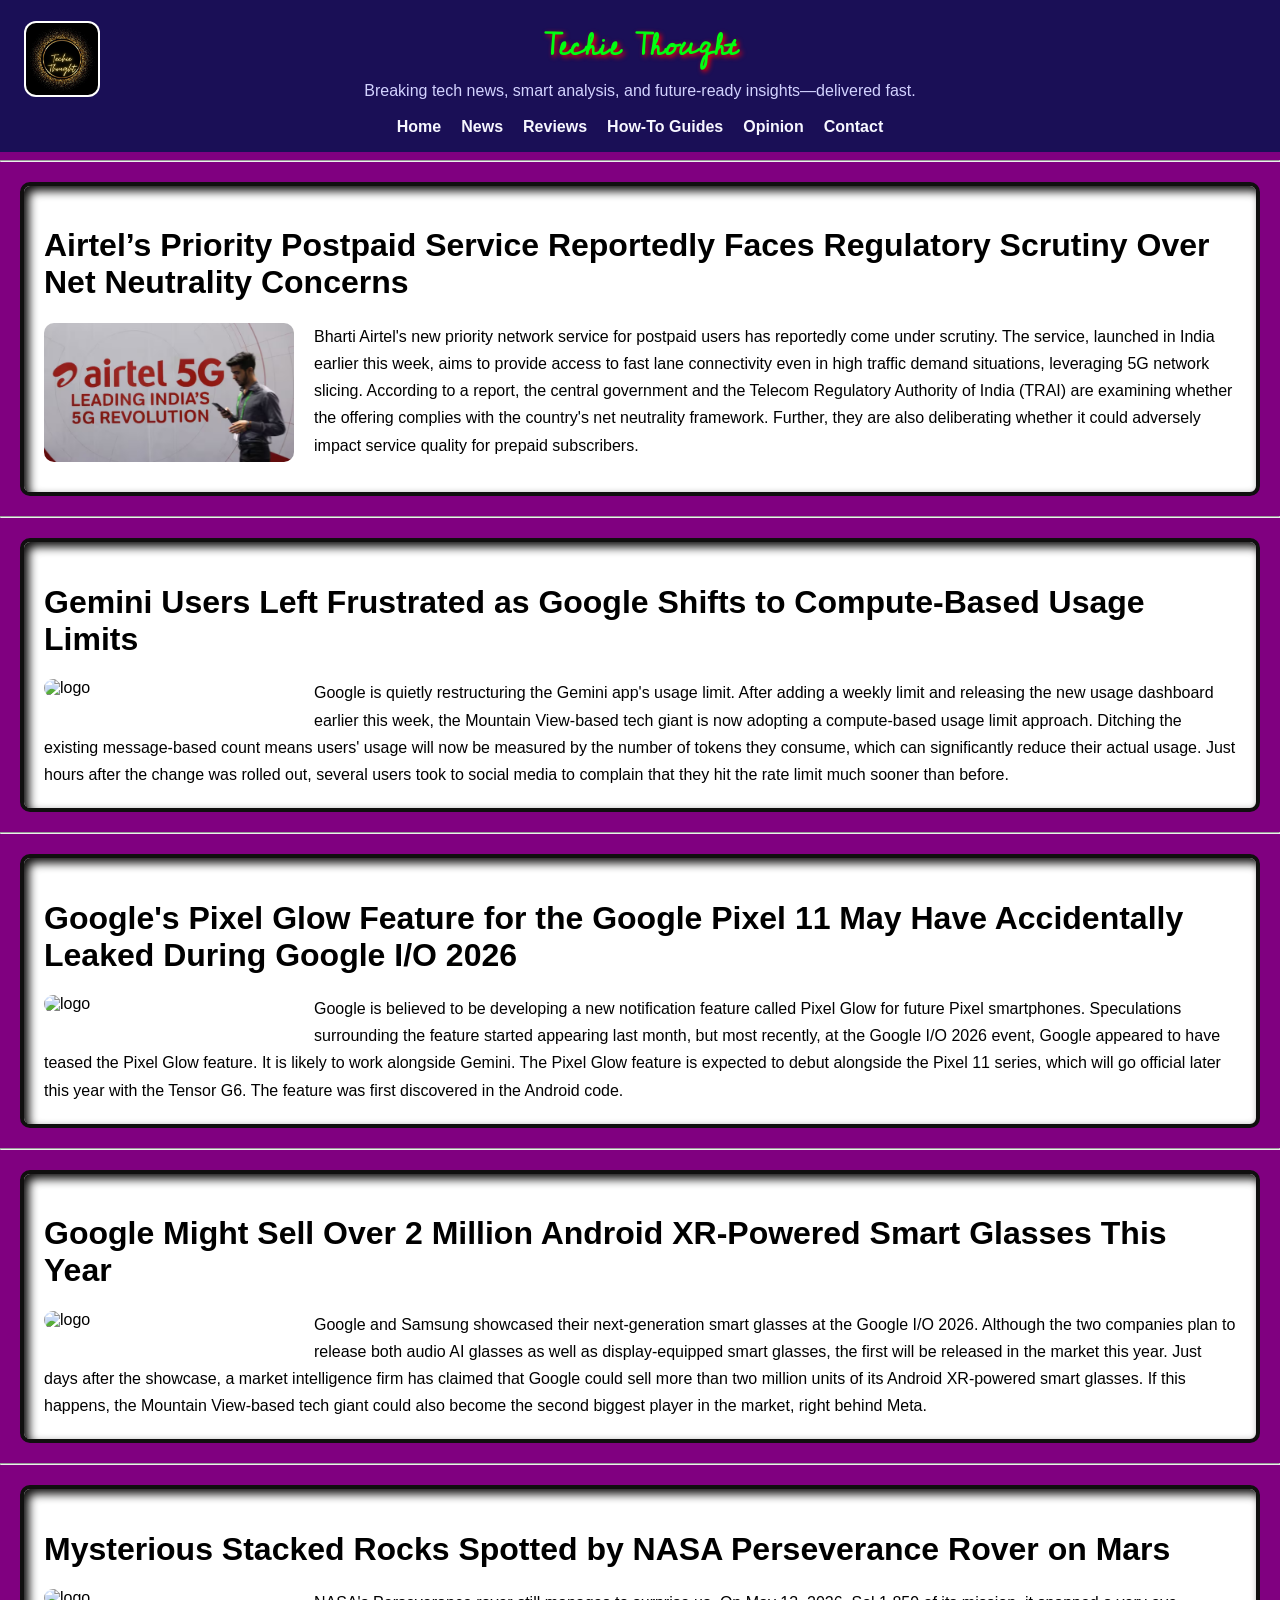
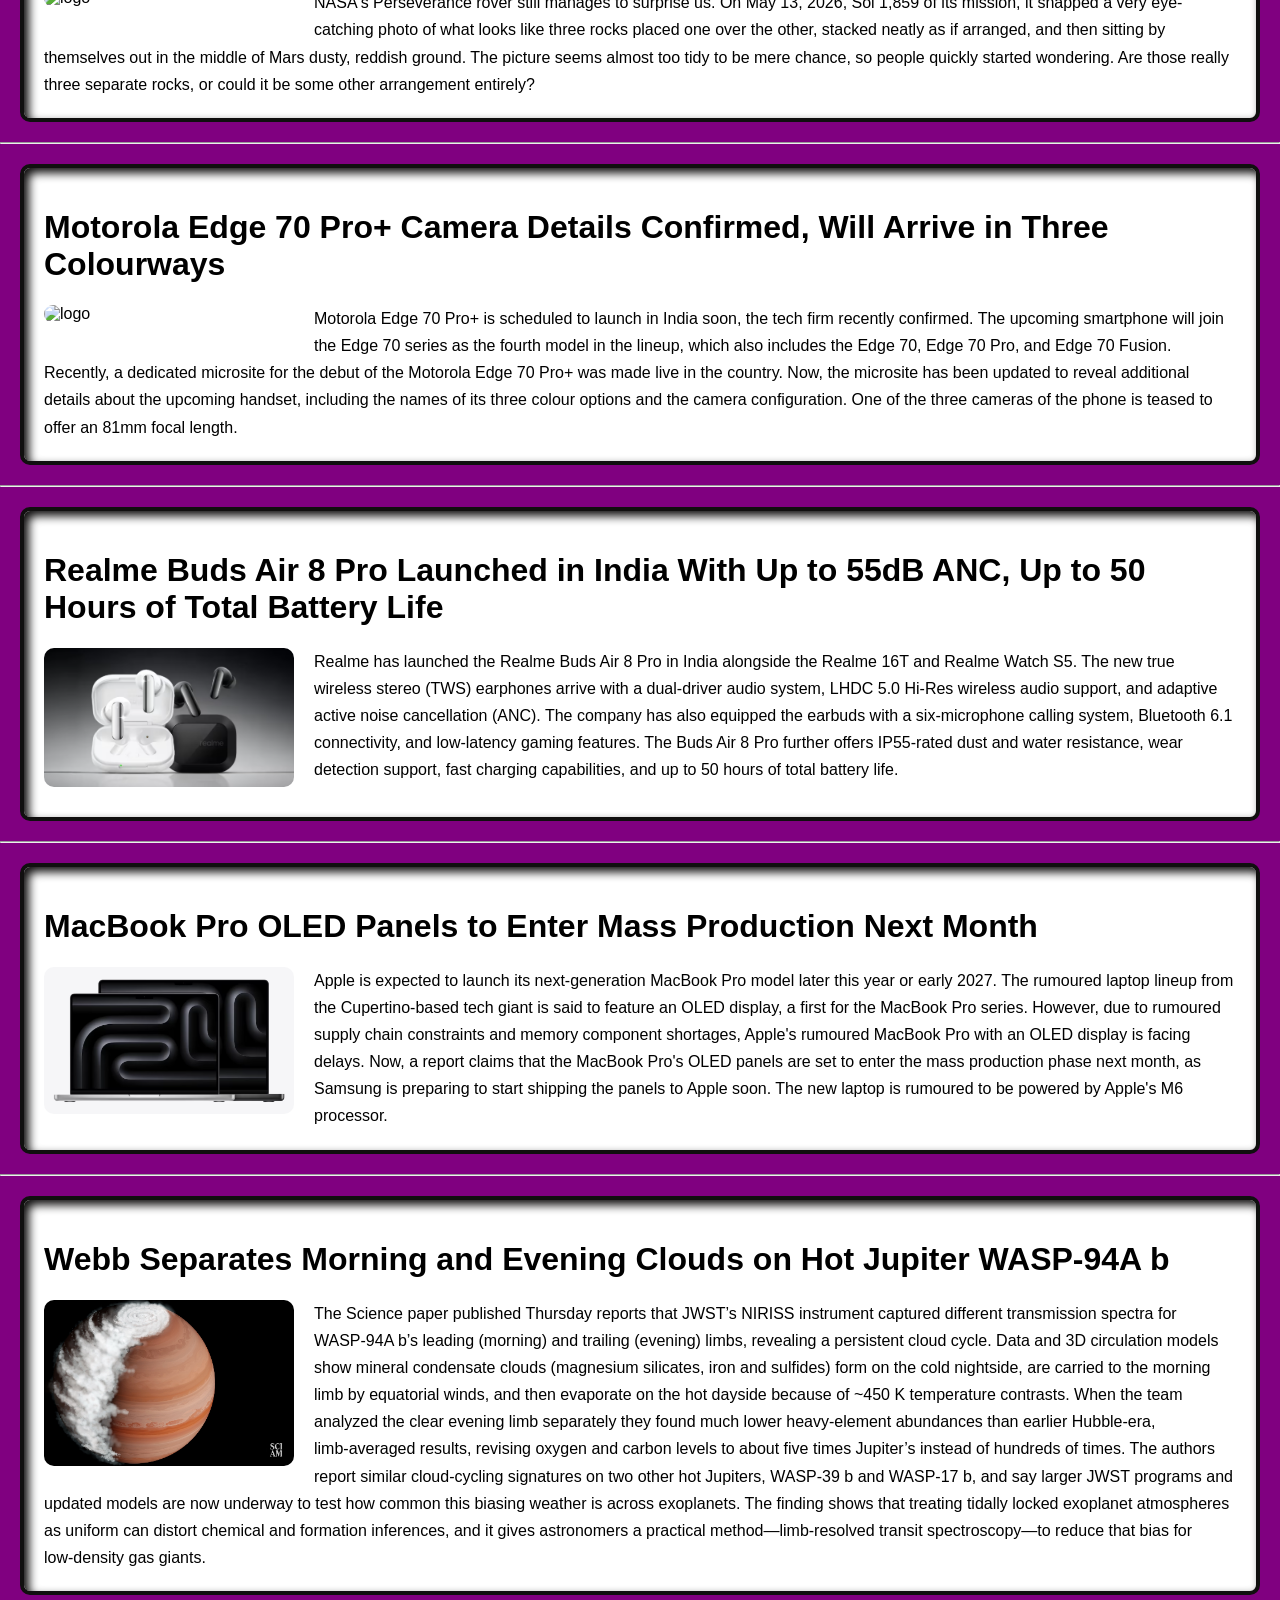
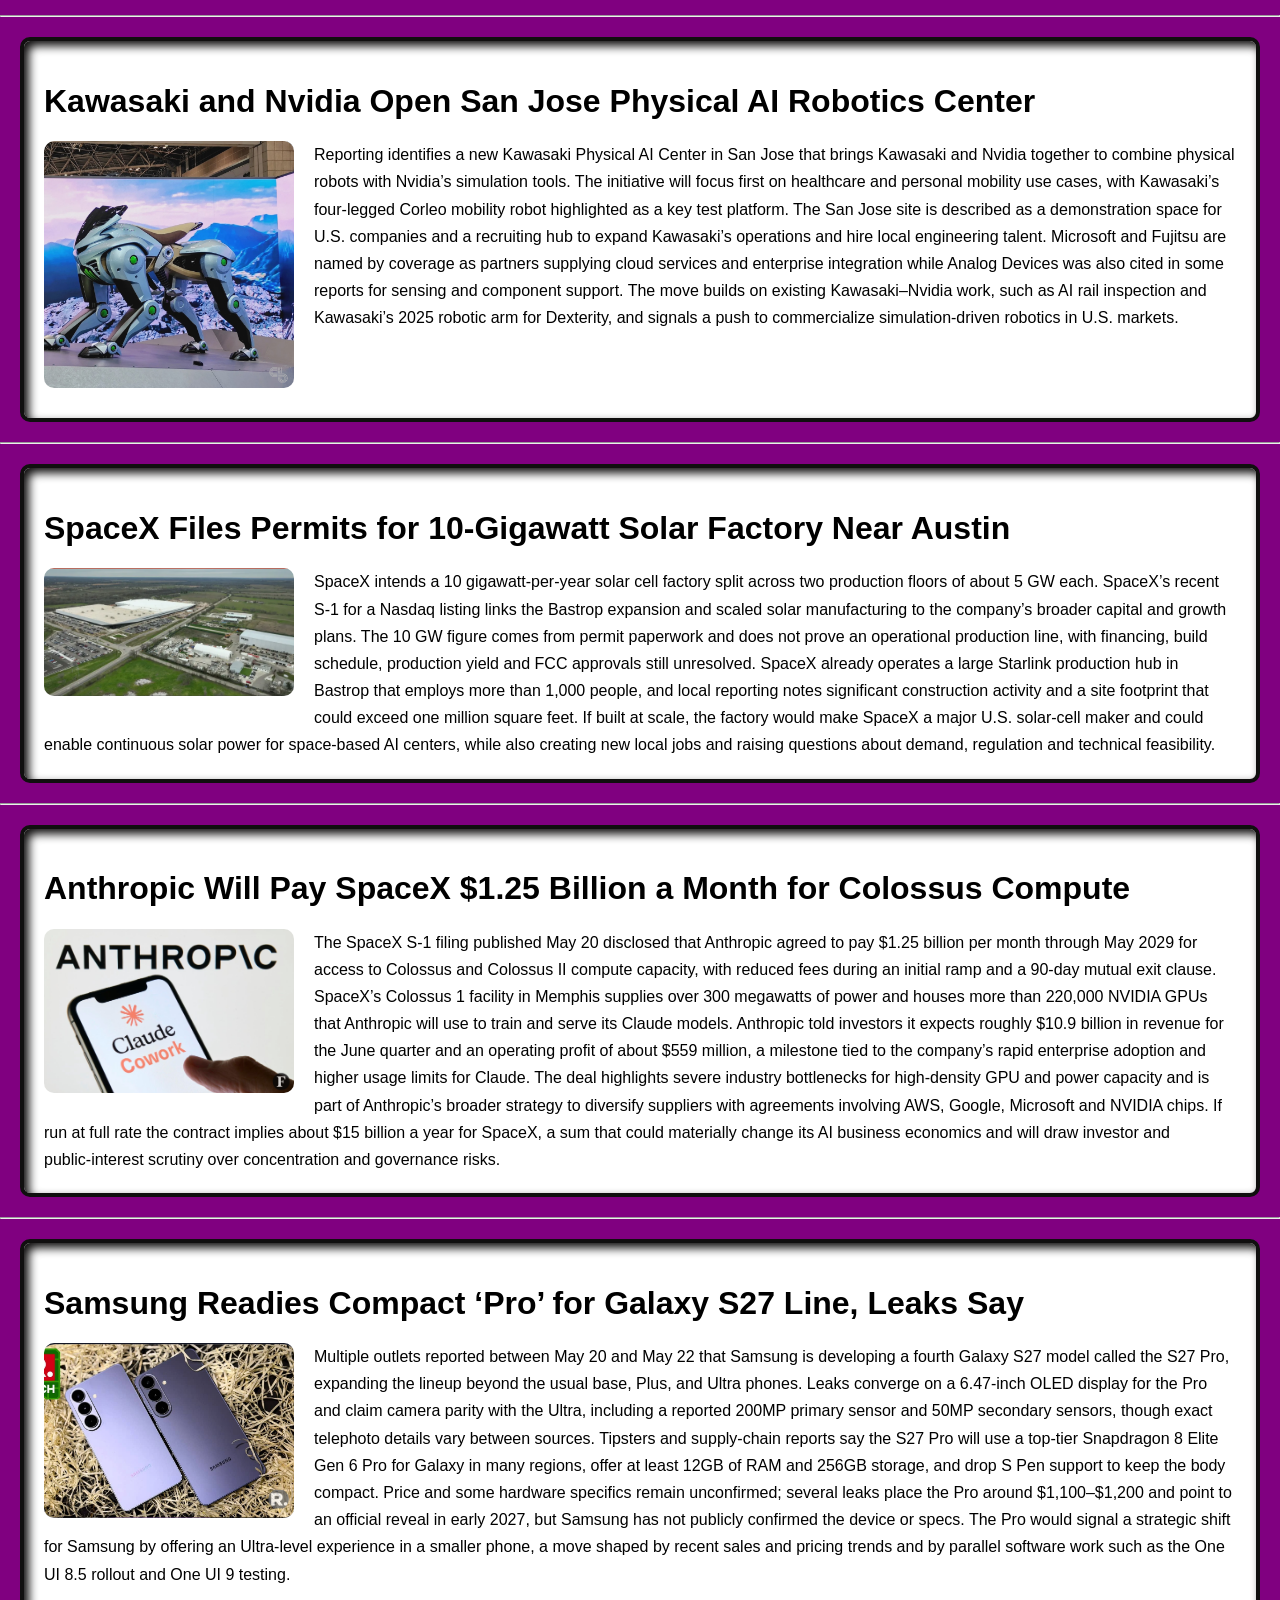
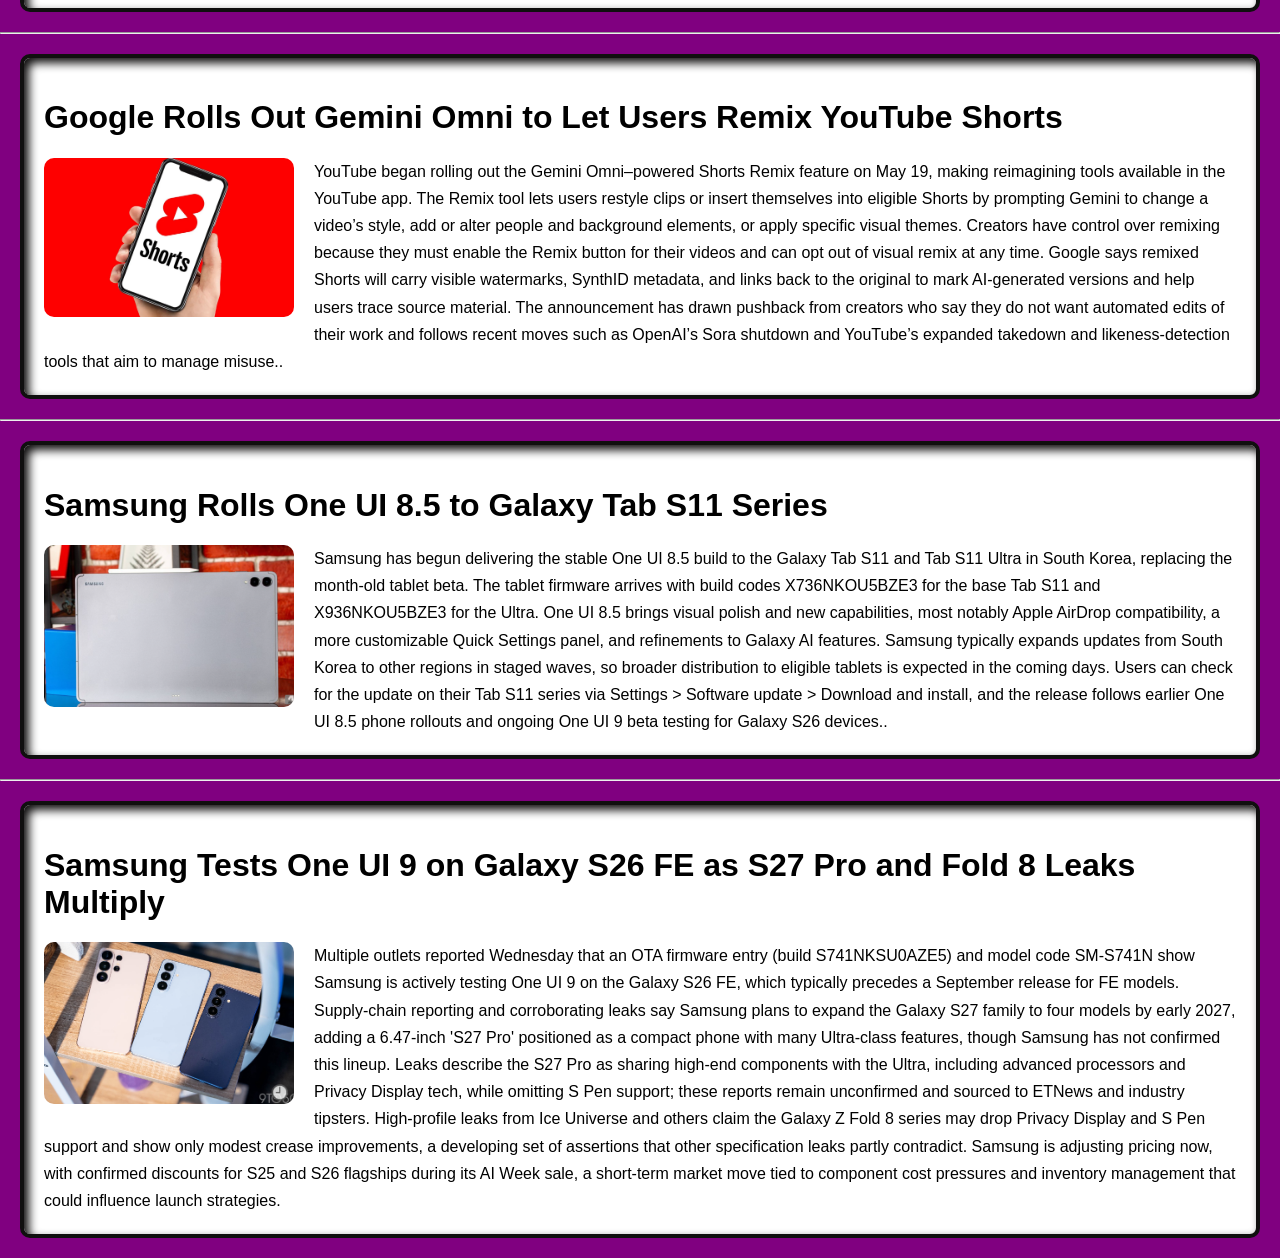
==== index.html @ 20e48467 "My Website" ====
<!DOCTYPE html>
<html lang="en">
<head>
    <meta charset="UTF-8">
    <meta name="viewport" content="width=device-width, initial-scale=1.0">
    <title>Techie Thought</title>
    <link rel="stylesheet" href="style.css">
    <link rel="icon" href="logo.jpeg" type="image/jpeg">
</head>
<body>
    <header class="site-header">
        <img src="logo.jpeg" alt="Techie Thought logo" class="site-logo">
        <div>
            <h1 class="heading">Techie Thought</h1>
            <p class="site-tagline">Breaking tech news, smart analysis, and future-ready insights—delivered fast.</p>
        </div>
    </header>
    <nav class="site-nav">
        <ul>
            <li><a href="#">Home</a></li>
            <li><a href="#">News</a></li>
            <li><a href="#">Reviews</a></li>
            <li><a href="#">How-To Guides</a></li>
            <li><a href="#">Opinion</a></li>
            <li><a href="#">Contact</a></li>
        </ul>
    </nav>
    <hr>
    <div>
        <h1 class="t">Airtel’s Priority Postpaid Service Reportedly Faces Regulatory Scrutiny Over Net Neutrality Concerns</h1>
        
        <img src="airtel.png" alt="logo" style="float: left; margin-right: 20px; width: 250px; height: auto;">

        <p class="p"> Bharti Airtel's new priority network service for postpaid users has reportedly come under scrutiny. The service, launched in India earlier this week, aims to provide access to fast lane connectivity even in high traffic demand situations, leveraging 5G network slicing. According to a report, the central government and the Telecom Regulatory Authority of India (TRAI) are examining whether the offering complies with the country's net neutrality framework. Further, they are also deliberating whether it could adversely impact service quality for prepaid subscribers.</p>
    </div>
    <hr>
    <div>
        <h1 class="t">Gemini Users Left Frustrated as Google Shifts to Compute-Based Usage Limits</h1>
        
        <img src="gemini.png" alt="logo" style="float: left; margin-right: 20px; width: 250px; height: auto;">

        <p class="p"> Google is quietly restructuring the Gemini app's usage limit. After adding a weekly limit and releasing the new usage dashboard earlier this week, the Mountain View-based tech giant is now adopting a compute-based usage limit approach. Ditching the existing message-based count means users' usage will now be measured by the number of tokens they consume, which can significantly reduce their actual usage. Just hours after the change was rolled out, several users took to social media to complain that they hit the rate limit much sooner than before.</p>
    </div>
<hr>
    <div>
        <h1 class="t">Google's Pixel Glow Feature for the Google Pixel 11 May Have Accidentally Leaked During Google I/O 2026</h1>
        
        <img src="google-pxl.png" alt="logo" style="float: left; margin-right: 20px; width: 250px; height: auto;">

        <p class="p"> Google is believed to be developing a new notification feature called Pixel Glow for future Pixel smartphones. Speculations surrounding the feature started appearing last month, but most recently, at the Google I/O 2026 event, Google appeared to have teased the Pixel Glow feature. It is likely to work alongside Gemini. The Pixel Glow feature is expected to debut alongside the Pixel 11 series, which will go official later this year with the Tensor G6. The feature was first discovered in the Android code.</p>
    </div>
    <hr>
    <div>
        <h1 class="t">Google Might Sell Over 2 Million Android XR-Powered Smart Glasses This Year</h1>
        
        <img src="google-sg.png" alt="logo" style="float: left; margin-right: 20px; width: 250px; height: auto;">

        <p class="p"> Google and Samsung showcased their next-generation smart glasses at the Google I/O 2026. Although the two companies plan to release both audio AI glasses as well as display-equipped smart glasses, the first will be released in the market this year. Just days after the showcase, a market intelligence firm has claimed that Google could sell more than two million units of its Android XR-powered smart glasses. If this happens, the Mountain View-based tech giant could also become the second biggest player in the market, right behind Meta.</p>
    </div>
        <hr>
    <div>
        <h1 class="t">Mysterious Stacked Rocks Spotted by NASA Perseverance Rover on Mars</h1>
        
        <img src="mars-rock.png" alt="logo" style="float: left; margin-right: 20px; width: 250px; height: auto;">

        <p class="p"> NASA's Perseverance rover still manages to surprise us. On May 13, 2026, Sol 1,859 of its mission, it snapped a very eye-catching photo of what looks like three rocks placed one over the other, stacked neatly as if arranged, and then sitting by themselves out in the middle of Mars dusty, reddish ground. The picture seems almost too tidy to be mere chance, so people quickly started wondering. Are those really three separate rocks, or could it be some other arrangement entirely?</p>
    </div>
        <hr>
    <div>
        <h1 class="t">Motorola Edge 70 Pro+ Camera Details Confirmed, Will Arrive in Three Colourways</h1>
        
        <img src="edge70pro+.png" alt="logo" style="float: left; margin-right: 20px; width: 250px; height: auto;">

        <p class="p"> Motorola Edge 70 Pro+ is scheduled to launch in India soon, the tech firm recently confirmed. The upcoming smartphone will join the Edge 70 series as the fourth model in the lineup, which also includes the Edge 70, Edge 70 Pro, and Edge 70 Fusion. Recently, a dedicated microsite for the debut of the Motorola Edge 70 Pro+ was made live in the country. Now, the microsite has been updated to reveal additional details about the upcoming handset, including the names of its three colour options and the camera configuration. One of the three cameras of the phone is teased to offer an 81mm focal length.</p>
    </div>
            <hr>
    <div>
        <h1 class="t">Realme Buds Air 8 Pro Launched in India With Up to 55dB ANC, Up to 50 Hours of Total Battery Life</h1>
        
        <img src="rb-india-launch.png" alt="logo" style="float: left; margin-right: 20px; width: 250px; height: auto;">

        <p class="p"> Realme has launched the Realme Buds Air 8 Pro in India alongside the Realme 16T and Realme Watch S5. The new true wireless stereo (TWS) earphones arrive with a dual-driver audio system, LHDC 5.0 Hi-Res wireless audio support, and adaptive active noise cancellation (ANC). The company has also equipped the earbuds with a six-microphone calling system, Bluetooth 6.1 connectivity, and low-latency gaming features. The Buds Air 8 Pro further offers IP55-rated dust and water resistance, wear detection support, fast charging capabilities, and up to 50 hours of total battery life.</p>
    </div>
<hr>
    <div>
        <h1 class="t">MacBook Pro OLED Panels to Enter Mass Production Next Month</h1>
        
        <img src="mb-pro.png" alt="logo" style="float: left; margin-right: 20px; width: 250px; height: auto;">

        <p class="p">Apple is expected to launch its next-generation MacBook Pro model later this year or early 2027. The rumoured laptop lineup from the Cupertino-based tech giant is said to feature an OLED display, a first for the MacBook Pro series. However, due to rumoured supply chain constraints and memory component shortages, Apple's rumoured MacBook Pro with an OLED display is facing delays. Now, a report claims that the MacBook Pro's OLED panels are set to enter the mass production phase next month, as Samsung is preparing to start shipping the panels to Apple soon. The new laptop is rumoured to be powered by Apple's M6 processor.</p>
    </div>
<hr>
    <div>
        <h1 class="t">Webb Separates Morning and Evening Clouds on Hot Jupiter WASP‑94A b</h1>
        
        <img src="mars.png" alt="logo" style="float: left; margin-right: 20px; width: 250px; height: auto;">

        <p class="p">  The Science paper published Thursday reports that JWST’s NIRISS instrument captured different transmission spectra for WASP‑94A b’s leading (morning) and trailing (evening) limbs, revealing a persistent cloud cycle.
 Data and 3D circulation models show mineral condensate clouds (magnesium silicates, iron and sulfides) form on the cold nightside, are carried to the morning limb by equatorial winds, and then evaporate on the hot dayside because of ~450 K temperature contrasts.
 When the team analyzed the clear evening limb separately they found much lower heavy‑element abundances than earlier Hubble‑era, limb‑averaged results, revising oxygen and carbon levels to about five times Jupiter’s instead of hundreds of times.
 The authors report similar cloud‑cycling signatures on two other hot Jupiters, WASP‑39 b and WASP‑17 b, and say larger JWST programs and updated models are now underway to test how common this biasing weather is across exoplanets.
 The finding shows that treating tidally locked exoplanet atmospheres as uniform can distort chemical and formation inferences, and it gives astronomers a practical method—limb‑resolved transit spectroscopy—to reduce that bias for low‑density gas giants.</p>
    </div>
<hr>
    <div>
        <h1 class="t">Kawasaki and Nvidia Open San Jose Physical AI Robotics Center</h1>
        
        <img src="kwski-n-nvda.png" alt="logo" style="float: left; margin-right: 20px; width: 250px; height: auto;">

        <p class="p"> Reporting identifies a new Kawasaki Physical AI Center in San Jose that brings Kawasaki and Nvidia together to combine physical robots with Nvidia’s simulation tools.
 The initiative will focus first on healthcare and personal mobility use cases, with Kawasaki’s four‑legged Corleo mobility robot highlighted as a key test platform.
 The San Jose site is described as a demonstration space for U.S. companies and a recruiting hub to expand Kawasaki’s operations and hire local engineering talent.
 Microsoft and Fujitsu are named by coverage as partners supplying cloud services and enterprise integration while Analog Devices was also cited in some reports for sensing and component support.
 The move builds on existing Kawasaki–Nvidia work, such as AI rail inspection and Kawasaki’s 2025 robotic arm for Dexterity, and signals a push to commercialize simulation-driven robotics in U.S. markets.</p>
    </div>
 <hr>
    <div>
        <h1 class="t">SpaceX Files Permits for 10‑Gigawatt Solar Factory Near Austin</h1>
        
        <img src="sx-solar.png" alt="logo" style="float: left; margin-right: 20px; width: 250px; height: auto;">

        <p class="p"> SpaceX intends a 10 gigawatt‑per‑year solar cell factory split across two production floors of about 5 GW each.
 SpaceX’s recent S‑1 for a Nasdaq listing links the Bastrop expansion and scaled solar manufacturing to the company’s broader capital and growth plans.
 The 10 GW figure comes from permit paperwork and does not prove an operational production line, with financing, build schedule, production yield and FCC approvals still unresolved.
 SpaceX already operates a large Starlink production hub in Bastrop that employs more than 1,000 people, and local reporting notes significant construction activity and a site footprint that could exceed one million square feet.
 If built at scale, the factory would make SpaceX a major U.S. solar‑cell maker and could enable continuous solar power for space‑based AI centers, while also creating new local jobs and raising questions about demand, regulation and technical feasibility.</p>
    </div>
<hr>
    <div>
        <h1 class="t">Anthropic Will Pay SpaceX $1.25 Billion a Month for Colossus Compute</h1>
        
        <img src="claude-sx.png" alt="logo" style="float: left; margin-right: 20px; width: 250px; height: auto;">

        <p class="p"> The SpaceX S‑1 filing published May 20 disclosed that Anthropic agreed to pay $1.25 billion per month through May 2029 for access to Colossus and Colossus II compute capacity, with reduced fees during an initial ramp and a 90‑day mutual exit clause.
 SpaceX’s Colossus 1 facility in Memphis supplies over 300 megawatts of power and houses more than 220,000 NVIDIA GPUs that Anthropic will use to train and serve its Claude models.
 Anthropic told investors it expects roughly $10.9 billion in revenue for the June quarter and an operating profit of about $559 million, a milestone tied to the company’s rapid enterprise adoption and higher usage limits for Claude.
 The deal highlights severe industry bottlenecks for high‑density GPU and power capacity and is part of Anthropic’s broader strategy to diversify suppliers with agreements involving AWS, Google, Microsoft and NVIDIA chips.
 If run at full rate the contract implies about $15 billion a year for SpaceX, a sum that could materially change its AI business economics and will draw investor and public‑interest scrutiny over concentration and governance risks.</p>
    </div>

<hr>
    <div>
        <h1 class="t">Samsung Readies Compact ‘Pro’ for Galaxy S27 Line, Leaks Say</h1>
        
        <img src="s26fe-6.47inch.png" alt="logo" style="float: left; margin-right: 20px; width: 250px; height: auto;">

        <p class="p">  Multiple outlets reported between May 20 and May 22 that Samsung is developing a fourth Galaxy S27 model called the S27 Pro, expanding the lineup beyond the usual base, Plus, and Ultra phones.
 Leaks converge on a 6.47‑inch OLED display for the Pro and claim camera parity with the Ultra, including a reported 200MP primary sensor and 50MP secondary sensors, though exact telephoto details vary between sources.
 Tipsters and supply‑chain reports say the S27 Pro will use a top‑tier Snapdragon 8 Elite Gen 6 Pro for Galaxy in many regions, offer at least 12GB of RAM and 256GB storage, and drop S Pen support to keep the body compact.
 Price and some hardware specifics remain unconfirmed; several leaks place the Pro around $1,100–$1,200 and point to an official reveal in early 2027, but Samsung has not publicly confirmed the device or specs.
 The Pro would signal a strategic shift for Samsung by offering an Ultra‑level experience in a smaller phone, a move shaped by recent sales and pricing trends and by parallel software work such as the One UI 8.5 rollout and One UI 9 testing.</p>
    </div>
<hr>
    <div>
        <h1 class="t">Google Rolls Out Gemini Omni to Let Users Remix YouTube Shorts</h1>
        
        <img src="youtube-shorts.webp" alt="logo" style="float: left; margin-right: 20px; width: 250px; height: auto;">

        <p class="p"> YouTube began rolling out the Gemini Omni–powered Shorts Remix feature on May 19, making reimagining tools available in the YouTube app.
 The Remix tool lets users restyle clips or insert themselves into eligible Shorts by prompting Gemini to change a video’s style, add or alter people and background elements, or apply specific visual themes.
 Creators have control over remixing because they must enable the Remix button for their videos and can opt out of visual remix at any time.
 Google says remixed Shorts will carry visible watermarks, SynthID metadata, and links back to the original to mark AI-generated versions and help users trace source material.
 The announcement has drawn pushback from creators who say they do not want automated edits of their work and follows recent moves such as OpenAI’s Sora shutdown and YouTube’s expanded takedown and likeness-detection tools that aim to manage misuse..</p>
    </div>
    
<hr>
    <div>
            <h1 class="t">Samsung Rolls One UI 8.5 to Galaxy Tab S11 Series</h1>
            
            <img src="samsung.png" alt="logo" style="float: left; margin-right: 20px; width: 250px; height: auto;">
    
            <p class="p"> Samsung has begun delivering the stable One UI 8.5 build to the Galaxy Tab S11 and Tab S11 Ultra in South Korea, replacing the month‑old tablet beta.
 The tablet firmware arrives with build codes X736NKOU5BZE3 for the base Tab S11 and X936NKOU5BZE3 for the Ultra.
 One UI 8.5 brings visual polish and new capabilities, most notably Apple AirDrop compatibility, a more customizable Quick Settings panel, and refinements to Galaxy AI features.
 Samsung typically expands updates from South Korea to other regions in staged waves, so broader distribution to eligible tablets is expected in the coming days.
 Users can check for the update on their Tab S11 series via Settings > Software update > Download and install, and the release follows earlier One UI 8.5 phone rollouts and ongoing One UI 9 beta testing for Galaxy S26 devices..
    </div>
<hr>    
    <div>
        <h1 class="t">Samsung Tests One UI 9 on Galaxy S26 FE as S27 Pro and Fold 8 Leaks Multiply</h1>
        
        <img src="s26fe.png" alt="logo" style="float: left; margin-right: 20px; width: 250px; height: auto;">

        <p class="p">  Multiple outlets reported Wednesday that an OTA firmware entry (build S741NKSU0AZE5) and model code SM‑S741N show Samsung is actively testing One UI 9 on the Galaxy S26 FE, which typically precedes a September release for FE models.
 Supply‑chain reporting and corroborating leaks say Samsung plans to expand the Galaxy S27 family to four models by early 2027, adding a 6.47‑inch 'S27 Pro' positioned as a compact phone with many Ultra‑class features, though Samsung has not confirmed this lineup.
 Leaks describe the S27 Pro as sharing high‑end components with the Ultra, including advanced processors and Privacy Display tech, while omitting S Pen support; these reports remain unconfirmed and sourced to ETNews and industry tipsters.
 High‑profile leaks from Ice Universe and others claim the Galaxy Z Fold 8 series may drop Privacy Display and S Pen support and show only modest crease improvements, a developing set of assertions that other specification leaks partly contradict.
 Samsung is adjusting pricing now, with confirmed discounts for S25 and S26 flagships during its AI Week sale, a short‑term market move tied to component cost pressures and inventory management that could influence launch strategies.
    </div>
</body>
</html>
---- style.css ----
/* html{
    font-size: 20px;
} */
@import url('https://fonts.googleapis.com/css2?family=Cedarville+Cursive&display=swap');

body{ 
    background-color: purple;
    margin: 0;
    font-family: Arial, sans-serif;
}

.site-header {
    position: relative;
    display: flex;
    align-items: center;
    justify-content: center;
    padding: 18px 24px;
    background-color: #1a0f56;
    color: #f7f7ff;
}

.site-logo {
    position: absolute;
    left: 24px;
    width: 72px;
    height: auto;
    border-radius: 12px;
    border: 2px solid #ffffff44;
    background: white;
}

.site-header > div {
    width: 100%;
    max-width: 720px;
    text-align: center;
}

.site-tagline {
    margin: 8px 0 0;
    color: #d3d3ff;
}

.site-nav {
    padding: 0 24px 16px;
    background-color: #1a0f56;
    text-align: center;
}

.site-nav ul {
    list-style: none;
    margin: 0;
    padding: 0;
    display: inline-flex;
    gap: 20px;
    flex-wrap: wrap;
    justify-content: center;
}

.site-nav li {
    margin: 0;
}

.site-nav a {
    color: #f7f7ff;
    text-decoration: none;
    font-weight: 600;
}

.site-nav a:hover {
    text-decoration: underline;
}

.heading{
    color: rgb(0, 255, 17);
    font-size: 30px;
    text-align: center;
    text-shadow: 2px 2px 5px red;
    margin: 0;
    font-weight: 600;
    font-family: "Cedarville Cursive", cursive;
}

.sub{
    display: block;
    text-align: right;
}

.t {
    clear: both;
}

body > div {
    overflow: hidden;
    background-color: white;
    border: 4px solid rgb(16, 15, 15);
    border-radius: 10px;
    box-shadow: 5px 5px 10px rgb(16, 15, 15) inset;
    padding: 20px;
    margin: 20px;
}

body > div img {
    float: left;
    margin-right: 20px;
    margin-bottom: 10px;
    width: 250px;
    height: auto;
    border-radius: 10px;
}

.p{
    margin: 0;
    line-height: 1.7;
}

hr {
    clear: both;
}

/* img {
    float: left;
    margin-right: 20px;
    margin-bottom: 10px;
    width: 250px;
    height: auto;
} */

/* .head3{
    color: rgb(128, 0, 117);
    background-color: lightcoral;
    font-size: 120%;
}
#para1{
    color: rgb(255, 0, 0);
    background-color: lightyellow;
    font-size: 1.5em;
    width: 50vw;
    font-style: italic;
} */
 /* .heading{
    text-align: center;
    text-decoration: line-through dotted;
    text-transform: uppercase;
    text-shadow: 2px 2px 5px rgb(199, 228, 8);
    font-size: 30px;
    font-weight: 600;
    
    font-family: "Cedarville Cursive", cursive;
 } */
 /* #para1{
    text-align: justify;
    text-justify: inter-word;
    text-indent: 50px;
    letter-spacing: 2px;
    word-spacing: 10px;
    line-height: 24px;    
 } */
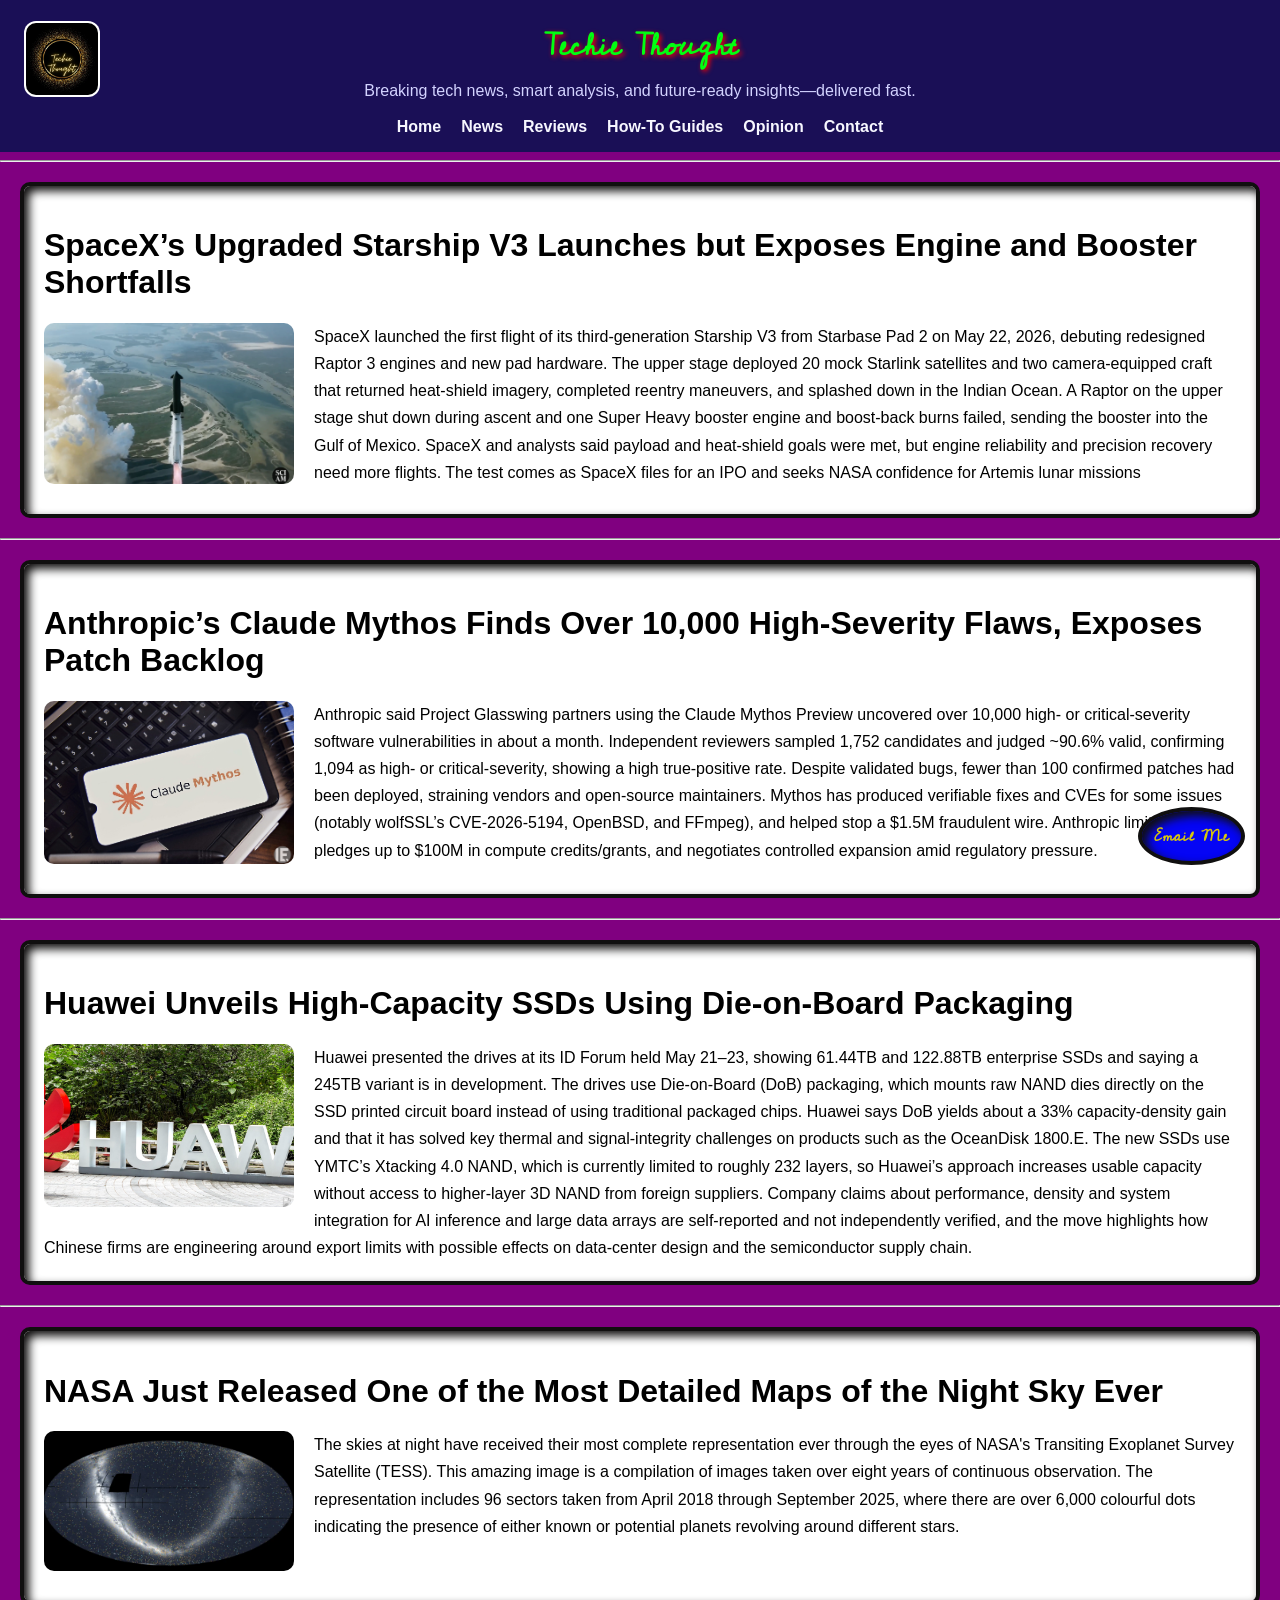
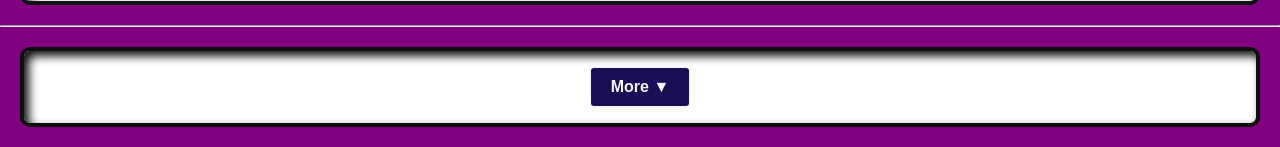
==== commit 96deb1eb: "My Tech Website" ====
--- a/index.html
+++ b/index.html
@@ -15,6 +15,9 @@
             <p class="site-tagline">Breaking tech news, smart analysis, and future-ready insights—delivered fast.</p>
         </div>
     </header>
+    <div class="Email">
+        Email Me
+    </div>
     <nav class="site-nav">
         <ul>
             <li><a href="#">Home</a></li>
@@ -27,6 +30,47 @@
     </nav>
     <hr>
     <div>
+        <h1 class="t">SpaceX’s Upgraded Starship V3 Launches but Exposes Engine and Booster Shortfalls</h1>
+        
+        <img src="SX.png" alt="logo" style="float: left; margin-right: 20px; width: 250px; height: auto;">
+
+        <p class="p"> SpaceX launched the first flight of its third‑generation Starship V3 from Starbase Pad 2 on May 22, 2026, debuting redesigned Raptor 3 engines and new pad hardware. The upper stage deployed 20 mock Starlink satellites and two camera-equipped craft that returned heat‑shield imagery, completed reentry maneuvers, and splashed down in the Indian Ocean. A Raptor on the upper stage shut down during ascent and one Super Heavy booster engine and boost‑back burns failed, sending the booster into the Gulf of Mexico. SpaceX and analysts said payload and heat‑shield goals were met, but engine reliability and precision recovery need more flights. The test comes as SpaceX files for an IPO and seeks NASA confidence for Artemis lunar missions</p>
+    </div>
+    <hr>
+    <div>
+        <h1 class="t">Anthropic’s Claude Mythos Finds Over 10,000 High‑Severity Flaws, Exposes Patch Backlog</h1>
+        
+        <img src="claud-mythos.png" alt="logo" style="float: left; margin-right: 20px; width: 250px; height: auto;">
+
+        <p class="p"> Anthropic said Project Glasswing partners using the Claude Mythos Preview uncovered over 10,000 high‑ or critical‑severity software vulnerabilities in about a month. Independent reviewers sampled 1,752 candidates and judged ~90.6% valid, confirming 1,094 as high‑ or critical‑severity, showing a high true‑positive rate. Despite validated bugs, fewer than 100 confirmed patches had been deployed, straining vendors and open‑source maintainers. Mythos has produced verifiable fixes and CVEs for some issues (notably wolfSSL’s CVE‑2026‑5194, OpenBSD, and FFmpeg), and helped stop a $1.5M fraudulent wire. Anthropic limits access, pledges up to $100M in compute credits/grants, and negotiates controlled expansion amid regulatory pressure.</p>
+    </div>
+    <hr>
+    <div>
+        <h1 class="t">Huawei Unveils High-Capacity SSDs Using Die-on-Board Packaging</h1>
+        
+        <img src="hwe-ssd.png" alt="logo" style="float: left; margin-right: 20px; width: 250px; height: auto;">
+
+        <p class="p"> Huawei presented the drives at its ID Forum held May 21–23, showing 61.44TB and 122.88TB enterprise SSDs and saying a 245TB variant is in development.
+ The drives use Die-on-Board (DoB) packaging, which mounts raw NAND dies directly on the SSD printed circuit board instead of using traditional packaged chips.
+ Huawei says DoB yields about a 33% capacity-density gain and that it has solved key thermal and signal-integrity challenges on products such as the OceanDisk 1800.E.
+ The new SSDs use YMTC’s Xtacking 4.0 NAND, which is currently limited to roughly 232 layers, so Huawei’s approach increases usable capacity without access to higher-layer 3D NAND from foreign suppliers.
+ Company claims about performance, density and system integration for AI inference and large data arrays are self-reported and not independently verified, and the move highlights how Chinese firms are engineering around export limits with possible effects on data-center design and the semiconductor supply chain.</p>
+    </div>
+    <hr>
+    <div>
+        <h1 class="t">NASA Just Released One of the Most Detailed Maps of the Night Sky Ever</h1>
+        
+        <img src="Nasa-sky.png" alt="logo" style="float: left; margin-right: 20px; width: 250px; height: auto;">
+
+        <p class="p"> The skies at night have received their most complete representation ever through the eyes of NASA's Transiting Exoplanet Survey Satellite (TESS). This amazing image is a compilation of images taken over eight years of continuous observation. The representation includes 96 sectors taken from April 2018 through September 2025, where there are over 6,000 colourful dots indicating the presence of either known or potential planets revolving around different stars.</p>
+    </div>
+    <hr>
+    <div class="more-button-container">
+        <button class="more-btn" onclick="toggleMore()">More ▼</button>
+    </div>
+    <div class="hidden-content" id="hiddenContent">
+    <hr>
+    <div>
         <h1 class="t">Airtel’s Priority Postpaid Service Reportedly Faces Regulatory Scrutiny Over Net Neutrality Concerns</h1>
         
         <img src="airtel.png" alt="logo" style="float: left; margin-right: 20px; width: 250px; height: auto;">
@@ -187,5 +231,20 @@
  High‑profile leaks from Ice Universe and others claim the Galaxy Z Fold 8 series may drop Privacy Display and S Pen support and show only modest crease improvements, a developing set of assertions that other specification leaks partly contradict.
  Samsung is adjusting pricing now, with confirmed discounts for S25 and S26 flagships during its AI Week sale, a short‑term market move tied to component cost pressures and inventory management that could influence launch strategies.
     </div>
+    </div>
 </body>
-</html>+</html>
+<script>
+function toggleMore() {
+  const hiddenContent = document.getElementById('hiddenContent');
+  const btn = document.querySelector('.more-btn');
+  
+  if (hiddenContent.style.display === 'none' || hiddenContent.style.display === '') {
+    hiddenContent.style.display = 'block';
+    btn.textContent = 'Less ▲';
+  } else {
+    hiddenContent.style.display = 'none';
+    btn.textContent = 'More ▼';
+  }
+}
+</script>
--- a/style.css
+++ b/style.css
@@ -99,6 +99,37 @@
     margin: 20px;
 }
 
+.more-button-container {
+    background-color: white;
+    text-align: center;
+    padding: 15px 20px;
+    margin: 20px;
+    border: 4px solid rgb(16, 15, 15);
+    border-radius: 10px;
+    box-shadow: 5px 5px 10px rgb(16, 15, 15) inset;
+}
+
+.more-btn {
+    background-color: #1a0f56;
+    color: #f7f7ff;
+    border: 2px solid #f7f7ff;
+    padding: 10px 20px;
+    font-size: 16px;
+    font-weight: 600;
+    border-radius: 5px;
+    cursor: pointer;
+    transition: all 0.3s ease;
+}
+
+.more-btn:hover {
+    background-color: #2d1b7f;
+    box-shadow: 0 4px 8px rgba(0, 0, 0, 0.3);
+}
+
+#hiddenContent {
+    display: none;
+}
+
 body > div img {
     float: left;
     margin-right: 20px;
@@ -115,6 +146,54 @@
 
 hr {
     clear: both;
+}
+
+.Email{
+    min-width: 50px;
+    height: 50px;
+    background-color: rgb(5, 5, 245);
+    border-radius: 50%;
+    position: fixed;
+    bottom: 15px;
+    right: 15px;
+    display: flex;
+    align-items: center;
+    justify-content: center;
+    color: rgb(216, 199, 11);
+    font-weight: 600;
+    font-family: "Cedarville Cursive", cursive;
+    padding: 0 12px;
+    cursor: pointer;
+    transition: transform 0.2s ease, box-shadow 0.2s ease;
+}
+
+.Email:hover {
+    transform: translateY(-6px);
+    box-shadow: 0 10px 20px rgba(0, 0, 0, 0.3);
+}
+
+.Email::after {
+    content: "Click to email";
+    position: absolute;
+    bottom: 70px;
+    right: 0;
+    background: rgba(0, 0, 0, 0.85);
+    color: #fff;
+    padding: 8px 12px;
+    border-radius: 8px;
+    font-size: 12px;
+    white-space: nowrap;
+    opacity: 0;
+    visibility: hidden;
+    transform: translateY(10px);
+    transition: opacity 0.2s ease, transform 0.2s ease, visibility 0.2s ease;
+    z-index: 10;
+}
+
+.Email:hover::after {
+    opacity: 1;
+    visibility: visible;
+    transform: translateY(0);
 }
 
 /* img {
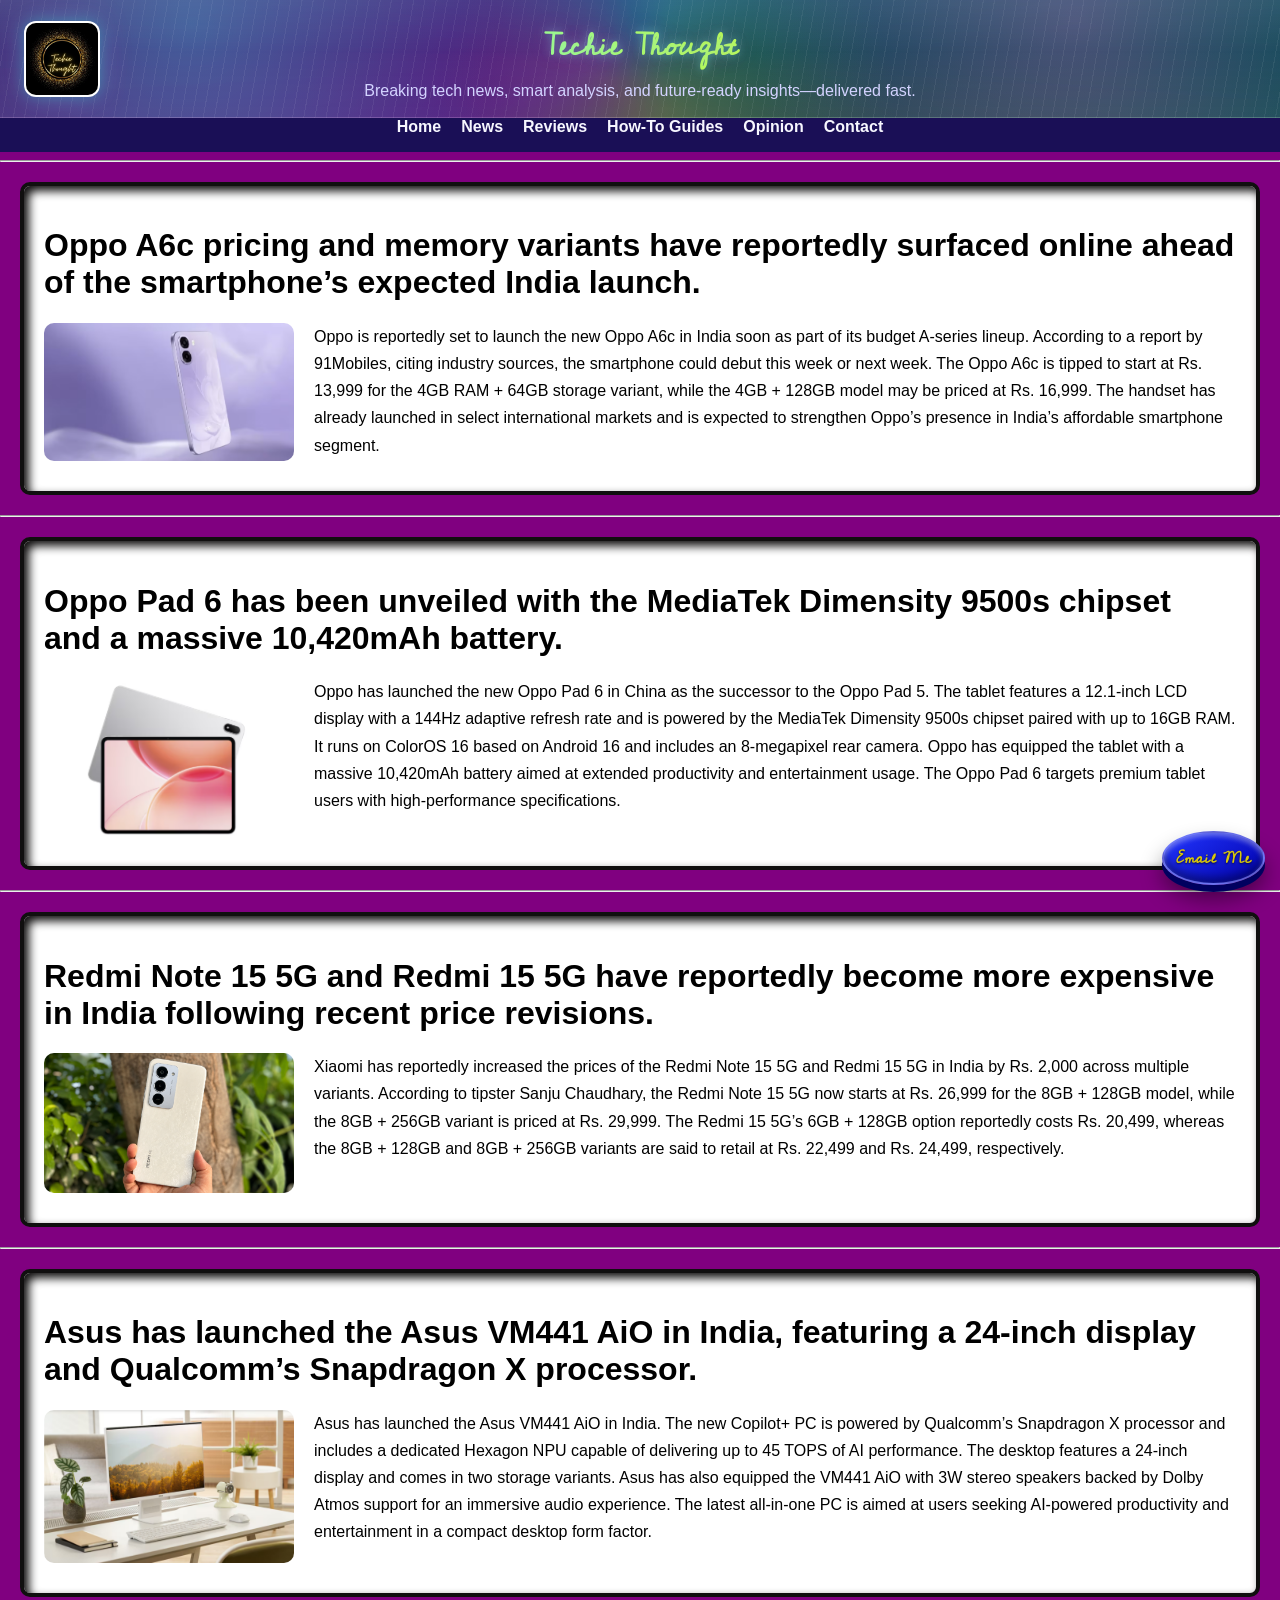
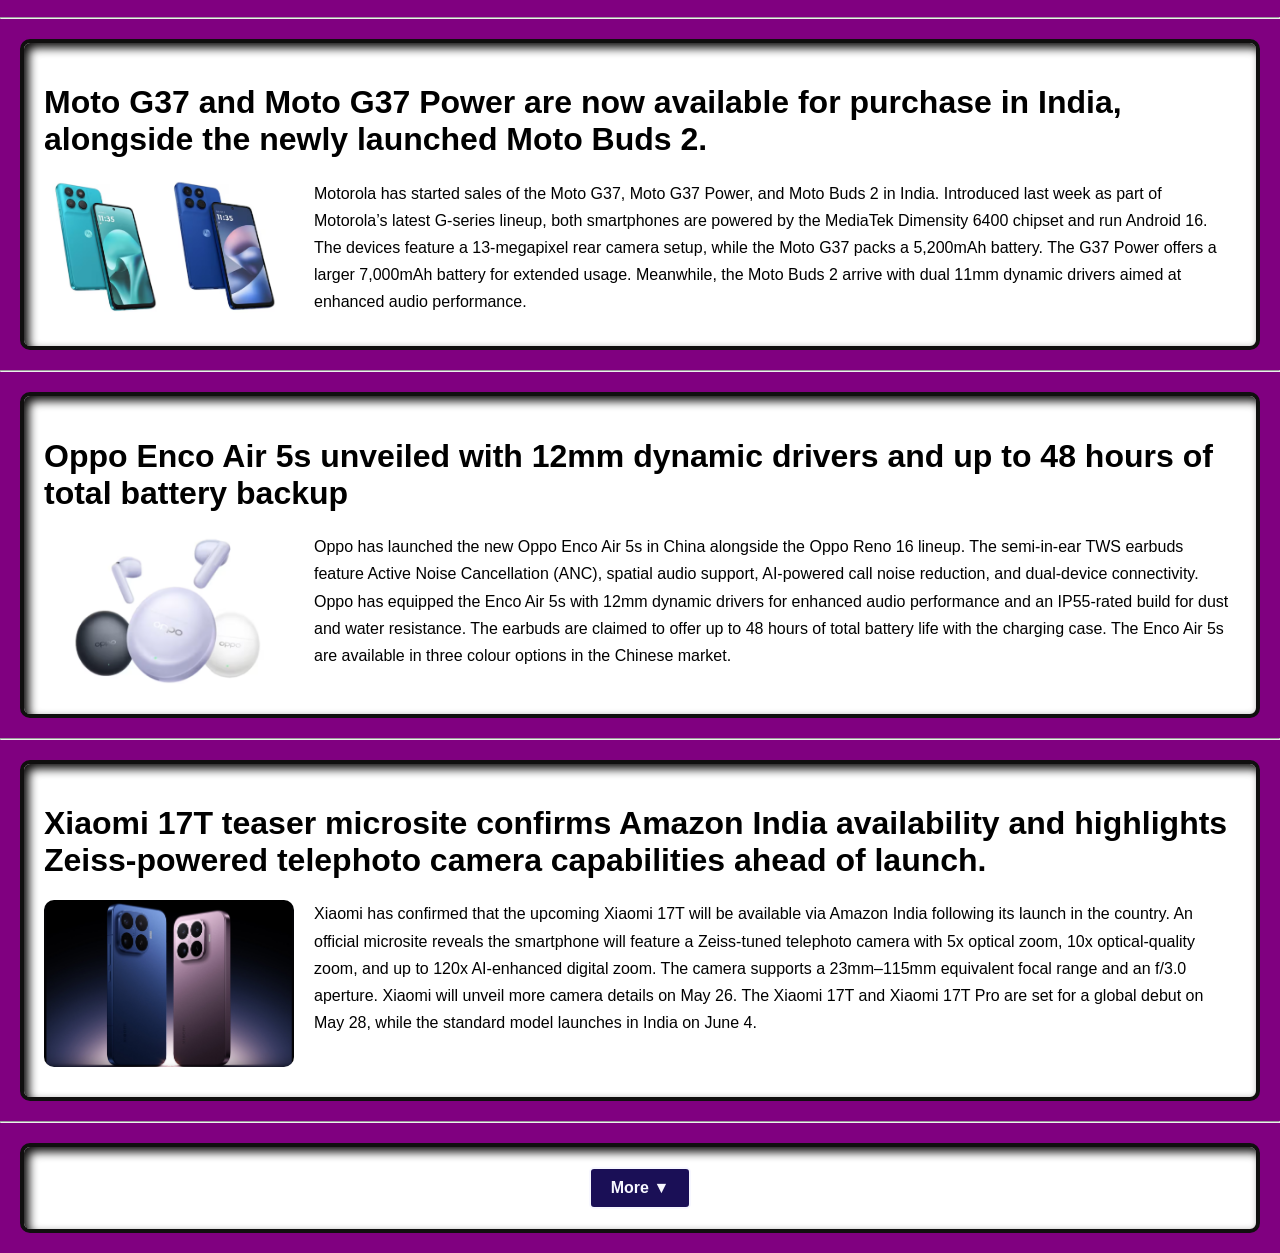
==== commit ac06294d: "My Website" ====
--- a/index.html
+++ b/index.html
@@ -30,6 +30,67 @@
     </nav>
     <hr>
     <div>
+        <h1 class="t">Oppo A6c pricing and memory variants have reportedly surfaced online ahead of the smartphone’s expected India launch.</h1>
+        
+        <img src="a6c.png" alt="logo" style="float: left; margin-right: 20px; width: 250px; height: auto;">
+
+        <p class="p"> Oppo is reportedly set to launch the new Oppo A6c in India soon as part of its budget A-series lineup. According to a report by 91Mobiles, citing industry sources, the smartphone could debut this week or next week. The Oppo A6c is tipped to start at Rs. 13,999 for the 4GB RAM + 64GB storage variant, while the 4GB + 128GB model may be priced at Rs. 16,999. The handset has already launched in select international markets and is expected to strengthen Oppo’s presence in India’s affordable smartphone segment.</p>
+    </div>
+    <hr>
+    <div>
+        <h1 class="t">Oppo Pad 6 has been unveiled with the MediaTek Dimensity 9500s chipset and a massive 10,420mAh battery.</h1>
+        
+        <img src="oppo-pad-6.png" alt="logo" style="float: left; margin-right: 20px; width: 250px; height: auto;">
+
+        <p class="p"> Oppo has launched the new Oppo Pad 6 in China as the successor to the Oppo Pad 5. The tablet features a 12.1-inch LCD display with a 144Hz adaptive refresh rate and is powered by the MediaTek Dimensity 9500s chipset paired with up to 16GB RAM. It runs on ColorOS 16 based on Android 16 and includes an 8-megapixel rear camera. Oppo has equipped the tablet with a massive 10,420mAh battery aimed at extended productivity and entertainment usage. The Oppo Pad 6 targets premium tablet users with high-performance specifications.</p>
+    </div>
+    <hr>
+    <div>
+        <h1 class="t">Redmi Note 15 5G and Redmi 15 5G have reportedly become more expensive in India following recent price revisions.</h1>
+        
+        <img src="note-15.png" alt="logo" style="float: left; margin-right: 20px; width: 250px; height: auto;">
+
+        <p class="p"> Xiaomi has reportedly increased the prices of the Redmi Note 15 5G and Redmi 15 5G in India by Rs. 2,000 across multiple variants. According to tipster Sanju Chaudhary, the Redmi Note 15 5G now starts at Rs. 26,999 for the 8GB + 128GB model, while the 8GB + 256GB variant is priced at Rs. 29,999. The Redmi 15 5G’s 6GB + 128GB option reportedly costs Rs. 20,499, whereas the 8GB + 128GB and 8GB + 256GB variants are said to retail at Rs. 22,499 and Rs. 24,499, respectively.</p>
+    </div>
+    <hr>
+    <div>
+        <h1 class="t">Asus has launched the Asus VM441 AiO in India, featuring a 24-inch display and Qualcomm’s Snapdragon X processor.</h1>
+        
+        <img src="vm441.png" alt="logo" style="float: left; margin-right: 20px; width: 250px; height: auto;">
+
+        <p class="p"> Asus has launched the Asus VM441 AiO in India. The new Copilot+ PC is powered by Qualcomm’s Snapdragon X processor and includes a dedicated Hexagon NPU capable of delivering up to 45 TOPS of AI performance. The desktop features a 24-inch display and comes in two storage variants. Asus has also equipped the VM441 AiO with 3W stereo speakers backed by Dolby Atmos support for an immersive audio experience. The latest all-in-one PC is aimed at users seeking AI-powered productivity and entertainment in a compact desktop form factor.</p>
+    </div>
+    <hr>
+    <div>
+        <h1 class="t">Moto G37 and Moto G37 Power are now available for purchase in India, alongside the newly launched Moto Buds 2.</h1>
+        
+        <img src="g37.png" alt="logo" style="float: left; margin-right: 20px; width: 250px; height: auto;">
+
+        <p class="p"> Motorola has started sales of the Moto G37, Moto G37 Power, and Moto Buds 2 in India. Introduced last week as part of Motorola’s latest G-series lineup, both smartphones are powered by the MediaTek Dimensity 6400 chipset and run Android 16. The devices feature a 13-megapixel rear camera setup, while the Moto G37 packs a 5,200mAh battery. The G37 Power offers a larger 7,000mAh battery for extended usage. Meanwhile, the Moto Buds 2 arrive with dual 11mm dynamic drivers aimed at enhanced audio performance.</p>
+    </div>
+    <hr>
+    <div>
+        <h1 class="t">Oppo Enco Air 5s unveiled with 12mm dynamic drivers and up to 48 hours of total battery backup</h1>
+        
+        <img src="ea-air-5s.png" alt="logo" style="float: left; margin-right: 20px; width: 250px; height: auto;">
+
+        <p class="p"> Oppo has launched the new Oppo Enco Air 5s in China alongside the Oppo Reno 16 lineup. The semi-in-ear TWS earbuds feature Active Noise Cancellation (ANC), spatial audio support, AI-powered call noise reduction, and dual-device connectivity. Oppo has equipped the Enco Air 5s with 12mm dynamic drivers for enhanced audio performance and an IP55-rated build for dust and water resistance. The earbuds are claimed to offer up to 48 hours of total battery life with the charging case. The Enco Air 5s are available in three colour options in the Chinese market.</p>
+    </div>
+    <hr>
+    <div>
+        <h1 class="t">Xiaomi 17T teaser microsite confirms Amazon India availability and highlights Zeiss-powered telephoto camera capabilities ahead of launch.</h1>
+        
+        <img src="17t.png" alt="logo" style="float: left; margin-right: 20px; width: 250px; height: auto;">
+
+        <p class="p"> Xiaomi has confirmed that the upcoming Xiaomi 17T will be available via Amazon India following its launch in the country. An official microsite reveals the smartphone will feature a Zeiss-tuned telephoto camera with 5x optical zoom, 10x optical-quality zoom, and up to 120x AI-enhanced digital zoom. The camera supports a 23mm–115mm equivalent focal range and an f/3.0 aperture. Xiaomi will unveil more camera details on May 26. The Xiaomi 17T and Xiaomi 17T Pro are set for a global debut on May 28, while the standard model launches in India on June 4.</p>
+    </div>
+    <hr>
+    <div class="more-button-container">
+        <button class="more-btn" onclick="toggleMore()">More ▼</button>
+    </div>
+    <div class="hidden-content" id="hiddenContent">
+    <hr>
+    <div>
         <h1 class="t">SpaceX’s Upgraded Starship V3 Launches but Exposes Engine and Booster Shortfalls</h1>
         
         <img src="SX.png" alt="logo" style="float: left; margin-right: 20px; width: 250px; height: auto;">
@@ -247,4 +308,4 @@
     btn.textContent = 'More ▼';
   }
 }
-</script>+</script>
--- a/style.css
+++ b/style.css
@@ -11,25 +11,77 @@
 
 .site-header {
     position: relative;
+    isolation: isolate;
+    overflow: hidden;
     display: flex;
     align-items: center;
     justify-content: center;
     padding: 18px 24px;
-    background-color: #1a0f56;
+    background:
+        radial-gradient(circle at 15% 20%, rgba(0, 255, 213, 0.35), transparent 28%),
+        radial-gradient(circle at 84% 18%, rgba(255, 71, 218, 0.32), transparent 30%),
+        radial-gradient(circle at 52% 92%, rgba(188, 255, 74, 0.22), transparent 34%),
+        linear-gradient(135deg, #071442 0%, #1a0f56 45%, #071c52 100%);
     color: #f7f7ff;
+    box-shadow: inset 0 -1px 0 rgba(255, 255, 255, 0.22);
+}
+
+.site-header::before,
+.site-header::after {
+    content: "";
+    position: absolute;
+    inset: 0;
+    pointer-events: none;
+    z-index: -1;
+}
+
+.site-header::before {
+    inset: -60%;
+    background:
+        conic-gradient(
+            from 35deg,
+            rgba(0, 255, 225, 0.48),
+            rgba(116, 255, 80, 0.3),
+            rgba(255, 226, 67, 0.24),
+            rgba(255, 76, 211, 0.42),
+            rgba(83, 136, 255, 0.46),
+            rgba(0, 255, 225, 0.48)
+        );
+    filter: blur(28px) saturate(1.55);
+    opacity: 0.58;
+    animation: liquidCrystalFlow 10s ease-in-out infinite alternate;
+}
+
+.site-header::after {
+    background:
+        repeating-linear-gradient(
+            100deg,
+            rgba(255, 255, 255, 0.2) 0 1px,
+            transparent 1px 11px
+        ),
+        linear-gradient(180deg, rgba(255, 255, 255, 0.22), transparent 44%, rgba(255, 255, 255, 0.1));
+    mix-blend-mode: screen;
+    opacity: 0.32;
+    animation: crystalScan 6s linear infinite;
 }
 
 .site-logo {
     position: absolute;
     left: 24px;
+    z-index: 1;
     width: 72px;
     height: auto;
     border-radius: 12px;
     border: 2px solid #ffffff44;
     background: white;
+    box-shadow:
+        0 0 18px rgba(0, 255, 213, 0.35),
+        0 0 32px rgba(255, 71, 218, 0.22);
 }
 
 .site-header > div {
+    position: relative;
+    z-index: 1;
     width: 100%;
     max-width: 720px;
     text-align: center;
@@ -72,12 +124,58 @@
 
 .heading{
     color: rgb(0, 255, 17);
+    background: linear-gradient(90deg, #6fffea, #baff42, #fff56b, #ff74dc, #7df7ff);
+    background-size: 240% 100%;
+    -webkit-background-clip: text;
+    background-clip: text;
+    color: transparent;
     font-size: 30px;
     text-align: center;
-    text-shadow: 2px 2px 5px red;
+    text-shadow:
+        0 0 10px rgba(127, 255, 232, 0.45),
+        0 0 22px rgba(255, 73, 216, 0.28);
     margin: 0;
     font-weight: 600;
     font-family: "Cedarville Cursive", cursive;
+    animation: crystalTitle 5s ease-in-out infinite alternate;
+}
+
+@keyframes liquidCrystalFlow {
+    from {
+        transform: translate3d(-4%, -2%, 0) rotate(0deg) scale(1);
+    }
+
+    to {
+        transform: translate3d(4%, 3%, 0) rotate(16deg) scale(1.08);
+    }
+}
+
+@keyframes crystalScan {
+    from {
+        background-position: 0 0, 0 0;
+    }
+
+    to {
+        background-position: 80px 0, 0 0;
+    }
+}
+
+@keyframes crystalTitle {
+    from {
+        background-position: 0% 50%;
+    }
+
+    to {
+        background-position: 100% 50%;
+    }
+}
+
+@media (prefers-reduced-motion: reduce) {
+    .site-header::before,
+    .site-header::after,
+    .heading {
+        animation: none;
+    }
 }
 
 .sub{
@@ -89,7 +187,7 @@
     clear: both;
 }
 
-body > div {
+body > div:not(#hiddenContent):not(.Email) {
     overflow: hidden;
     background-color: white;
     border: 4px solid rgb(16, 15, 15);
@@ -99,6 +197,17 @@
     margin: 20px;
 }
 
+/* Ensure each direct child inside the hidden section has its own bordered box */
+#hiddenContent > div {
+    overflow: hidden;
+    background-color: white;
+    border: 4px solid rgb(16, 15, 15);
+    border-radius: 10px;
+    box-shadow: 5px 5px 10px rgb(16, 15, 15) inset;
+    padding: 20px;
+    margin: 20px;
+}
+
 .more-button-container {
     background-color: white;
     text-align: center;
@@ -130,7 +239,9 @@
     display: none;
 }
 
-body > div img {
+/* Images should float the same in both top-level and hidden articles */
+body > div img,
+#hiddenContent > div img {
     float: left;
     margin-right: 20px;
     margin-bottom: 10px;
@@ -151,7 +262,8 @@
 .Email{
     min-width: 50px;
     height: 50px;
-    background-color: rgb(5, 5, 245);
+    background: linear-gradient(145deg, rgb(35, 54, 255), rgb(0, 0, 170));
+    border: 2px solid rgba(255, 255, 255, 0.35);
     border-radius: 50%;
     position: fixed;
     bottom: 15px;
@@ -162,14 +274,34 @@
     color: rgb(216, 199, 11);
     font-weight: 600;
     font-family: "Cedarville Cursive", cursive;
+    text-shadow: 0 1px 2px rgba(0, 0, 0, 0.65);
     padding: 0 12px;
     cursor: pointer;
+    overflow: visible;
+    z-index: 1000;
+    box-shadow:
+        inset 0 3px 5px rgba(255, 255, 255, 0.35),
+        inset 0 -6px 8px rgba(0, 0, 0, 0.35),
+        0 7px 0 rgb(0, 0, 95),
+        0 14px 22px rgba(0, 0, 0, 0.45);
     transition: transform 0.2s ease, box-shadow 0.2s ease;
 }
 
 .Email:hover {
-    transform: translateY(-6px);
-    box-shadow: 0 10px 20px rgba(0, 0, 0, 0.3);
+    transform: translateY(-7px);
+    box-shadow:
+        inset 0 4px 6px rgba(255, 255, 255, 0.4),
+        inset 0 -7px 9px rgba(0, 0, 0, 0.38),
+        0 10px 0 rgb(0, 0, 95),
+        0 20px 28px rgba(0, 0, 0, 0.5);
+}
+
+.Email:active {
+    transform: translateY(2px);
+    box-shadow:
+        inset 0 2px 6px rgba(0, 0, 0, 0.45),
+        0 3px 0 rgb(0, 0, 95),
+        0 8px 14px rgba(0, 0, 0, 0.4);
 }
 
 .Email::after {
@@ -196,6 +328,8 @@
     transform: translateY(0);
 }
 
+
+
 /* img {
     float: left;
     margin-right: 20px;
@@ -233,4 +367,4 @@
     letter-spacing: 2px;
     word-spacing: 10px;
     line-height: 24px;    
- } */+ } */
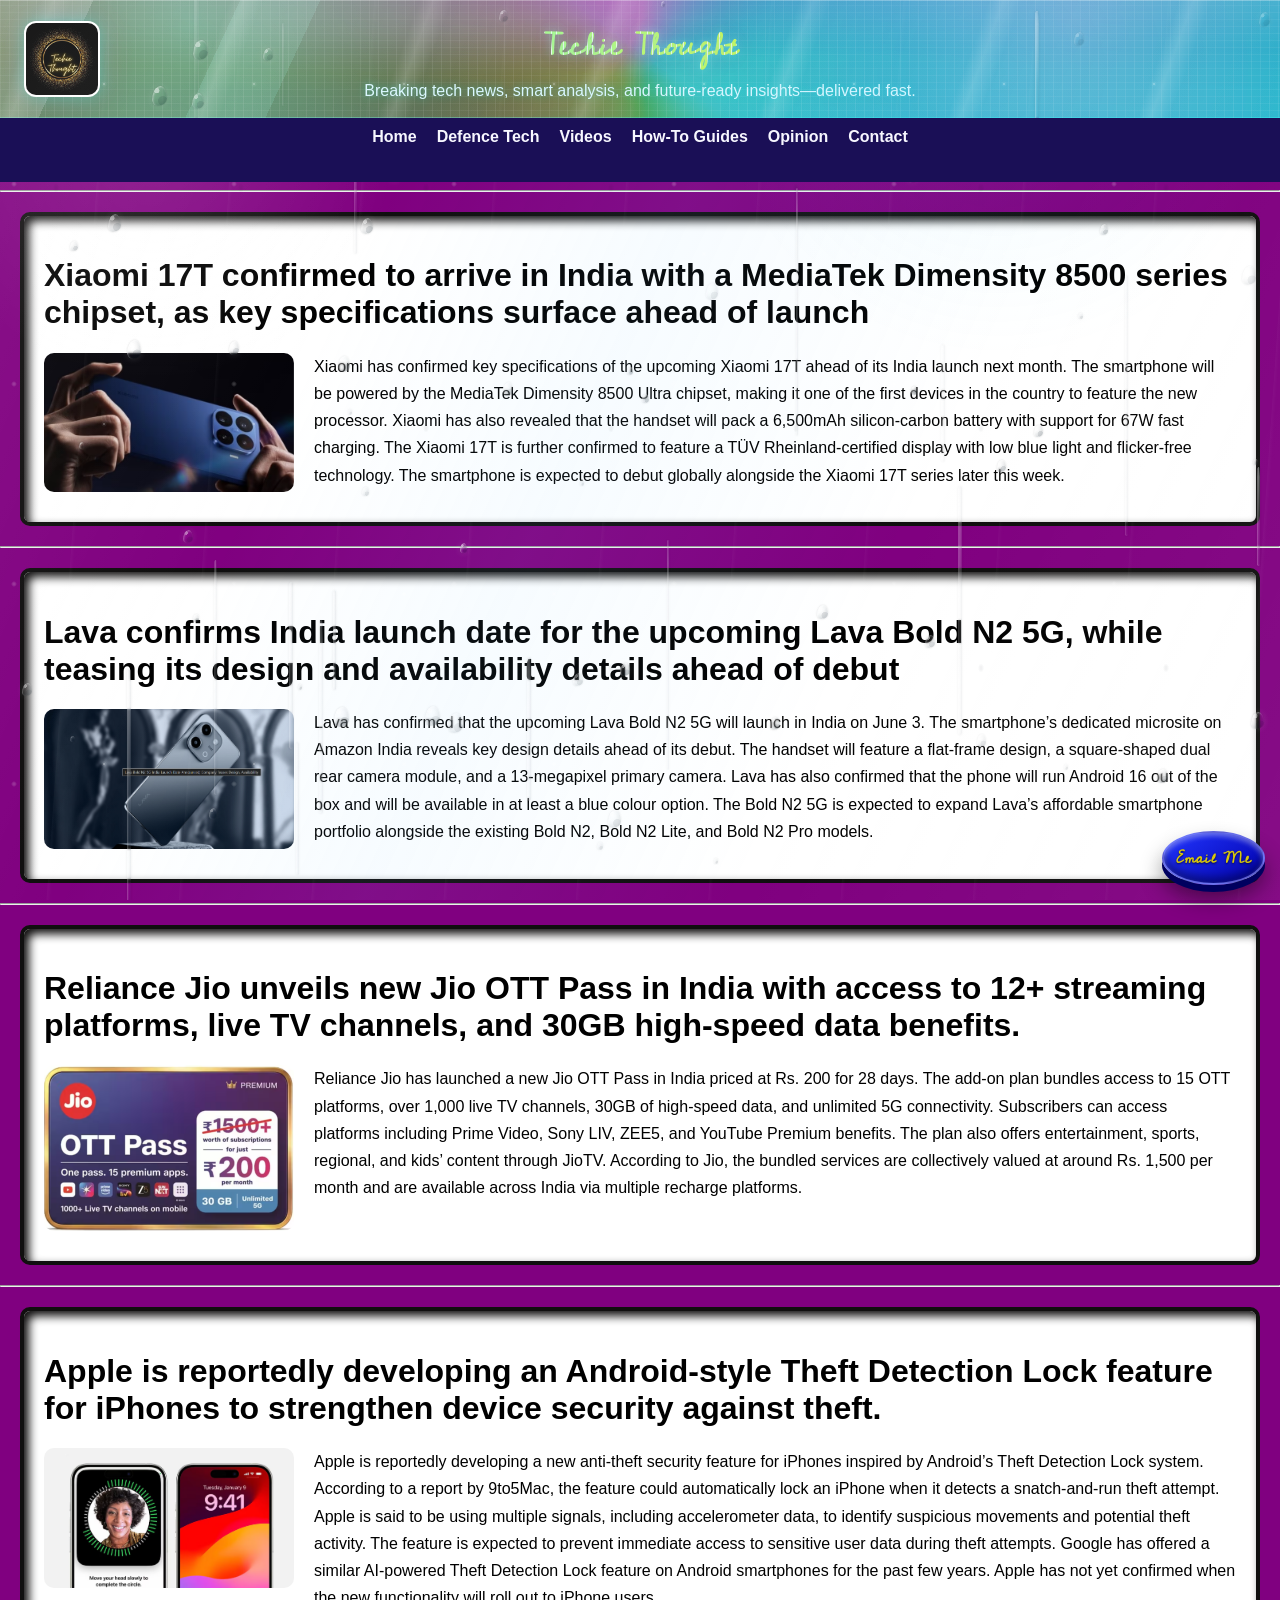
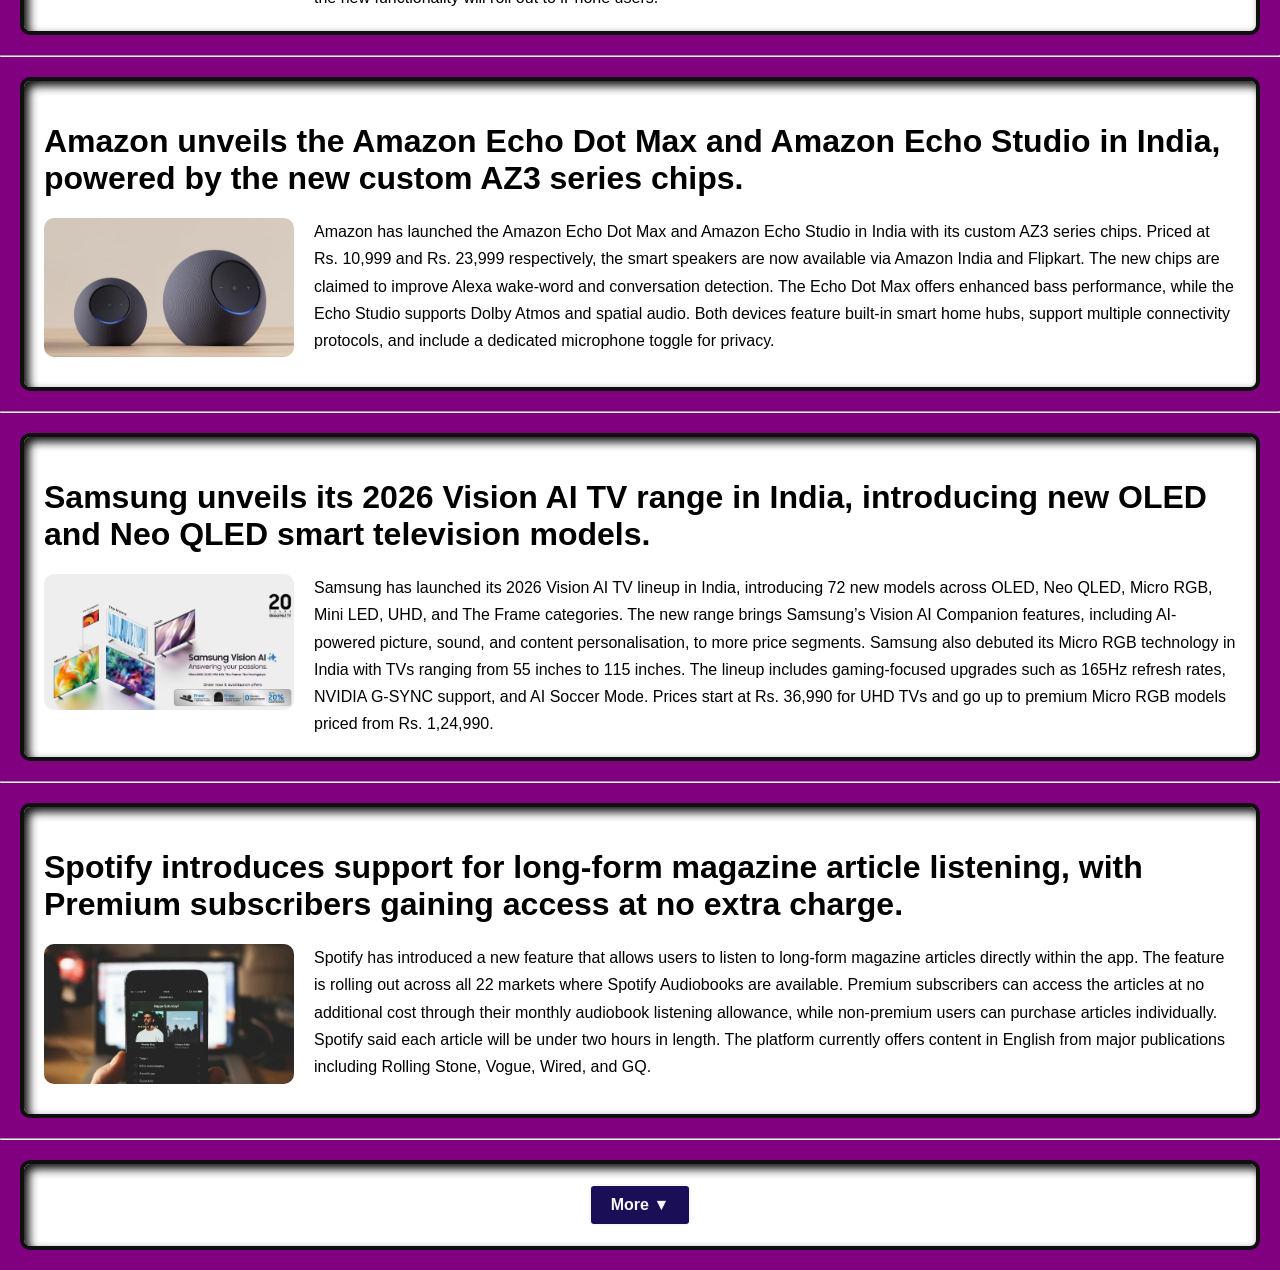
==== commit f73dae24: "Website Update 27-05-2026" ====
--- a/index.html
+++ b/index.html
@@ -8,6 +8,7 @@
     <link rel="icon" href="logo.jpeg" type="image/jpeg">
 </head>
 <body>
+    <div class="rain-glass" aria-hidden="true"></div>
     <header class="site-header">
         <img src="logo.jpeg" alt="Techie Thought logo" class="site-logo">
         <div>
@@ -20,75 +21,184 @@
     </div>
     <nav class="site-nav">
         <ul>
-            <li><a href="#">Home</a></li>
-            <li><a href="#">News</a></li>
-            <li><a href="#">Reviews</a></li>
+            <li><a href="index.html">Home</a></li>
+            <li class="nav-dropdown">
+                <a href="defence-tech-articles.html" class="nav-link" aria-haspopup="true" aria-expanded="false">Defence Tech</a>
+                <ul class="dropdown-menu" aria-label="Defence Tech menu">
+                    <li><a href="defence-tech-articles.html">Articles</a></li>
+                    <li><a href="defence-tech-cards.html">Cards</a></li>
+                </ul>
+            </li>
+            <li><a href="#">Videos</a></li>
             <li><a href="#">How-To Guides</a></li>
             <li><a href="#">Opinion</a></li>
             <li><a href="#">Contact</a></li>
         </ul>
     </nav>
     <hr>
-    <div>
-        <h1 class="t">Oppo A6c pricing and memory variants have reportedly surfaced online ahead of the smartphone’s expected India launch.</h1>
-        
-        <img src="a6c.png" alt="logo" style="float: left; margin-right: 20px; width: 250px; height: auto;">
-
-        <p class="p"> Oppo is reportedly set to launch the new Oppo A6c in India soon as part of its budget A-series lineup. According to a report by 91Mobiles, citing industry sources, the smartphone could debut this week or next week. The Oppo A6c is tipped to start at Rs. 13,999 for the 4GB RAM + 64GB storage variant, while the 4GB + 128GB model may be priced at Rs. 16,999. The handset has already launched in select international markets and is expected to strengthen Oppo’s presence in India’s affordable smartphone segment.</p>
-    </div>
-    <hr>
-    <div>
-        <h1 class="t">Oppo Pad 6 has been unveiled with the MediaTek Dimensity 9500s chipset and a massive 10,420mAh battery.</h1>
-        
-        <img src="oppo-pad-6.png" alt="logo" style="float: left; margin-right: 20px; width: 250px; height: auto;">
-
-        <p class="p"> Oppo has launched the new Oppo Pad 6 in China as the successor to the Oppo Pad 5. The tablet features a 12.1-inch LCD display with a 144Hz adaptive refresh rate and is powered by the MediaTek Dimensity 9500s chipset paired with up to 16GB RAM. It runs on ColorOS 16 based on Android 16 and includes an 8-megapixel rear camera. Oppo has equipped the tablet with a massive 10,420mAh battery aimed at extended productivity and entertainment usage. The Oppo Pad 6 targets premium tablet users with high-performance specifications.</p>
-    </div>
-    <hr>
-    <div>
-        <h1 class="t">Redmi Note 15 5G and Redmi 15 5G have reportedly become more expensive in India following recent price revisions.</h1>
-        
-        <img src="note-15.png" alt="logo" style="float: left; margin-right: 20px; width: 250px; height: auto;">
-
-        <p class="p"> Xiaomi has reportedly increased the prices of the Redmi Note 15 5G and Redmi 15 5G in India by Rs. 2,000 across multiple variants. According to tipster Sanju Chaudhary, the Redmi Note 15 5G now starts at Rs. 26,999 for the 8GB + 128GB model, while the 8GB + 256GB variant is priced at Rs. 29,999. The Redmi 15 5G’s 6GB + 128GB option reportedly costs Rs. 20,499, whereas the 8GB + 128GB and 8GB + 256GB variants are said to retail at Rs. 22,499 and Rs. 24,499, respectively.</p>
-    </div>
-    <hr>
-    <div>
-        <h1 class="t">Asus has launched the Asus VM441 AiO in India, featuring a 24-inch display and Qualcomm’s Snapdragon X processor.</h1>
-        
-        <img src="vm441.png" alt="logo" style="float: left; margin-right: 20px; width: 250px; height: auto;">
-
-        <p class="p"> Asus has launched the Asus VM441 AiO in India. The new Copilot+ PC is powered by Qualcomm’s Snapdragon X processor and includes a dedicated Hexagon NPU capable of delivering up to 45 TOPS of AI performance. The desktop features a 24-inch display and comes in two storage variants. Asus has also equipped the VM441 AiO with 3W stereo speakers backed by Dolby Atmos support for an immersive audio experience. The latest all-in-one PC is aimed at users seeking AI-powered productivity and entertainment in a compact desktop form factor.</p>
-    </div>
-    <hr>
-    <div>
-        <h1 class="t">Moto G37 and Moto G37 Power are now available for purchase in India, alongside the newly launched Moto Buds 2.</h1>
-        
-        <img src="g37.png" alt="logo" style="float: left; margin-right: 20px; width: 250px; height: auto;">
-
-        <p class="p"> Motorola has started sales of the Moto G37, Moto G37 Power, and Moto Buds 2 in India. Introduced last week as part of Motorola’s latest G-series lineup, both smartphones are powered by the MediaTek Dimensity 6400 chipset and run Android 16. The devices feature a 13-megapixel rear camera setup, while the Moto G37 packs a 5,200mAh battery. The G37 Power offers a larger 7,000mAh battery for extended usage. Meanwhile, the Moto Buds 2 arrive with dual 11mm dynamic drivers aimed at enhanced audio performance.</p>
-    </div>
-    <hr>
-    <div>
-        <h1 class="t">Oppo Enco Air 5s unveiled with 12mm dynamic drivers and up to 48 hours of total battery backup</h1>
-        
-        <img src="ea-air-5s.png" alt="logo" style="float: left; margin-right: 20px; width: 250px; height: auto;">
-
-        <p class="p"> Oppo has launched the new Oppo Enco Air 5s in China alongside the Oppo Reno 16 lineup. The semi-in-ear TWS earbuds feature Active Noise Cancellation (ANC), spatial audio support, AI-powered call noise reduction, and dual-device connectivity. Oppo has equipped the Enco Air 5s with 12mm dynamic drivers for enhanced audio performance and an IP55-rated build for dust and water resistance. The earbuds are claimed to offer up to 48 hours of total battery life with the charging case. The Enco Air 5s are available in three colour options in the Chinese market.</p>
-    </div>
-    <hr>
-    <div>
-        <h1 class="t">Xiaomi 17T teaser microsite confirms Amazon India availability and highlights Zeiss-powered telephoto camera capabilities ahead of launch.</h1>
-        
-        <img src="17t.png" alt="logo" style="float: left; margin-right: 20px; width: 250px; height: auto;">
-
-        <p class="p"> Xiaomi has confirmed that the upcoming Xiaomi 17T will be available via Amazon India following its launch in the country. An official microsite reveals the smartphone will feature a Zeiss-tuned telephoto camera with 5x optical zoom, 10x optical-quality zoom, and up to 120x AI-enhanced digital zoom. The camera supports a 23mm–115mm equivalent focal range and an f/3.0 aperture. Xiaomi will unveil more camera details on May 26. The Xiaomi 17T and Xiaomi 17T Pro are set for a global debut on May 28, while the standard model launches in India on June 4.</p>
+        <div>
+            <h1 class="t">Xiaomi 17T confirmed to arrive in India with a MediaTek Dimensity 8500 series chipset, as key specifications surface ahead of launch</h1>
+            
+            <img src="xiaomi-17t.png" alt="logo" style="float: left; margin-right: 20px; width: 250px; height: auto;">
+
+            <p class="p"> Xiaomi has confirmed key specifications of the upcoming Xiaomi 17T ahead of its India launch next month. The smartphone will be powered by the MediaTek Dimensity 8500 Ultra chipset, making it one of the first devices in the country to feature the new processor. Xiaomi has also revealed that the handset will pack a 6,500mAh silicon-carbon battery with support for 67W fast charging. The Xiaomi 17T is further confirmed to feature a TÜV Rheinland-certified display with low blue light and flicker-free technology. The smartphone is expected to debut globally alongside the Xiaomi 17T series later this week.</p>
+        </div>
+    <hr>
+        <div>
+            <h1 class="t">Lava confirms India launch date for the upcoming Lava Bold N2 5G, while teasing its design and availability details ahead of debut</h1>
+            
+            <img src="lava-bold-n2.png" alt="logo" style="float: left; margin-right: 20px; width: 250px; height: auto;">
+
+            <p class="p"> Lava has confirmed that the upcoming Lava Bold N2 5G will launch in India on June 3. The smartphone’s dedicated microsite on Amazon India reveals key design details ahead of its debut. The handset will feature a flat-frame design, a square-shaped dual rear camera module, and a 13-megapixel primary camera. Lava has also confirmed that the phone will run Android 16 out of the box and will be available in at least a blue colour option. The Bold N2 5G is expected to expand Lava’s affordable smartphone portfolio alongside the existing Bold N2, Bold N2 Lite, and Bold N2 Pro models.</p>
+        </div>
+    <hr>
+        <div>
+            <h1 class="t">Reliance Jio unveils new Jio OTT Pass in India with access to 12+ streaming platforms, live TV channels, and 30GB high-speed data benefits.</h1>
+            
+            <img src="jio-ott.png" alt="logo" style="float: left; margin-right: 20px; width: 250px; height: auto;">
+
+            <p class="p"> Reliance Jio has launched a new Jio OTT Pass in India priced at Rs. 200 for 28 days. The add-on plan bundles access to 15 OTT platforms, over 1,000 live TV channels, 30GB of high-speed data, and unlimited 5G connectivity. Subscribers can access platforms including Prime Video, Sony LIV, ZEE5, and YouTube Premium benefits. The plan also offers entertainment, sports, regional, and kids’ content through JioTV. According to Jio, the bundled services are collectively valued at around Rs. 1,500 per month and are available across India via multiple recharge platforms.</p>
+        </div>
+    <hr>
+        <div>
+            <h1 class="t">Apple is reportedly developing an Android-style Theft Detection Lock feature for iPhones to strengthen device security against theft.</h1>
+            
+            <img src="apple-theft.png" alt="logo" style="float: left; margin-right: 20px; width: 250px; height: auto;">
+
+            <p class="p"> Apple is reportedly developing a new anti-theft security feature for iPhones inspired by Android’s Theft Detection Lock system. According to a report by 9to5Mac, the feature could automatically lock an iPhone when it detects a snatch-and-run theft attempt. Apple is said to be using multiple signals, including accelerometer data, to identify suspicious movements and potential theft activity. The feature is expected to prevent immediate access to sensitive user data during theft attempts. Google has offered a similar AI-powered Theft Detection Lock feature on Android smartphones for the past few years. Apple has not yet confirmed when the new functionality will roll out to iPhone users.</p>
+        </div>
+    <hr>
+        <div>
+            <h1 class="t">Amazon unveils the Amazon Echo Dot Max and Amazon Echo Studio in India, powered by the new custom AZ3 series chips.</h1>
+            
+            <img src="echo.png" alt="logo" style="float: left; margin-right: 20px; width: 250px; height: auto;">
+
+            <p class="p"> Amazon has launched the Amazon Echo Dot Max and Amazon Echo Studio in India with its custom AZ3 series chips. Priced at Rs. 10,999 and Rs. 23,999 respectively, the smart speakers are now available via Amazon India and Flipkart. The new chips are claimed to improve Alexa wake-word and conversation detection. The Echo Dot Max offers enhanced bass performance, while the Echo Studio supports Dolby Atmos and spatial audio. Both devices feature built-in smart home hubs, support multiple connectivity protocols, and include a dedicated microphone toggle for privacy.</p>
+        </div>
+    <hr>
+    <div>
+        <h1 class="t">Samsung unveils its 2026 Vision AI TV range in India, introducing new OLED and Neo QLED smart television models.</h1>
+        <img src="neotv.png" alt="logo" style="float: left; margin-right: 20px; width: 250px; height: auto;">
+        <p class="p"> Samsung has launched its 2026 Vision AI TV lineup in India, introducing 72 new models across OLED, Neo QLED, Micro RGB, Mini LED, UHD, and The Frame categories. The new range brings Samsung’s Vision AI Companion features, including AI-powered picture, sound, and content personalisation, to more price segments. Samsung also debuted its Micro RGB technology in India with TVs ranging from 55 inches to 115 inches. The lineup includes gaming-focused upgrades such as 165Hz refresh rates, NVIDIA G-SYNC support, and AI Soccer Mode. Prices start at Rs. 36,990 for UHD TVs and go up to premium Micro RGB models priced from Rs. 1,24,990.</p>
+        
+    </div>
+    <hr>
+    <div>
+        <h1 class="t">Spotify introduces support for long-form magazine article listening, with Premium subscribers gaining access at no extra charge.</h1>
+        
+        <img src="spotify.png" alt="logo" style="float: left; margin-right: 20px; width: 250px; height: auto;">
+
+        <p class="p"> Spotify has introduced a new feature that allows users to listen to long-form magazine articles directly within the app. The feature is rolling out across all 22 markets where Spotify Audiobooks are available. Premium subscribers can access the articles at no additional cost through their monthly audiobook listening allowance, while non-premium users can purchase articles individually. Spotify said each article will be under two hours in length. The platform currently offers content in English from major publications including Rolling Stone, Vogue, Wired, and GQ.</p>
     </div>
     <hr>
     <div class="more-button-container">
         <button class="more-btn" onclick="toggleMore()">More ▼</button>
     </div>
     <div class="hidden-content" id="hiddenContent">
+    <hr>
+        <div>
+            <h1 class="t">Lava Shark 2 5G debuts in India with a massive 6,000mAh battery and a 13-megapixel AI-powered rear camera setup.</h1>
+            
+            <img src="lava-srk-2.png" alt="logo" style="float: left; margin-right: 20px; width: 250px; height: auto;">
+
+            <p class="p"> Lava has launched the new Lava Shark 2 5G in India as the latest addition to its Shark series lineup. Priced at Rs. 11,999, the smartphone will go on sale from June 10 in Arya Blue and Sonar Gold colour options. The handset features a 6.75-inch HD+ display with a 120Hz refresh rate and is powered by the Unisoc T8200 chipset. It packs a 6,000mAh battery with 18W fast charging support and runs on Android 16. The phone also offers a 13-megapixel AI rear camera, IP64-rated durability, and promises one OS upgrade with two years of security updates.</p>
+        </div>
+    <hr>
+        <div>
+            <h1 class="t">Leaked renders of the Samsung Galaxy A27 reveal its design ahead of launch, as key specifications reportedly surface online</h1>
+            
+            <img src="smsng-a27.png" alt="logo" style="float: left; margin-right: 20px; width: 250px; height: auto;">
+
+            <p class="p"> Samsung could soon expand its A-series lineup with the launch of the rumoured Samsung Galaxy A27, as leaked renders and specifications have surfaced online. The handset is tipped to arrive in three colour options with a refreshed design compared to its predecessor, the Galaxy A26. Reports suggest the smartphone may feature a Qualcomm Snapdragon 6 Gen 3 chipset instead of an Exynos processor. It is also expected to offer a 50-megapixel OIS-supported primary camera, a 5,000mAh battery with 25W fast charging, and Android 16-based OneUI 8.5. The Galaxy A27 could debut with up to 8GB RAM and 256GB storage.</p>
+        </div>
+    <hr>
+    <div>
+        <h1 class="t">Redmi Turbo 5 India launch timeline reportedly surfaces online, with the handset tipped to debut alongside the Redmi 17 5G.</h1>
+        
+        <img src="rdm-turbo.png" alt="logo" style="float: left; margin-right: 20px; width: 250px; height: auto;">
+
+        <p class="p"> Xiaomi has confirmed that the upcoming Redmi Turbo 5 will launch in India soon as the first Redmi Turbo series smartphone in the country. According to recent reports, the handset could debut by mid-next month alongside the rumoured Redmi 17 5G. Xiaomi has already teased the Redmi Turbo 5 with a dual rear camera setup and a black colour option. The smartphone is expected to arrive in India with specifications similar to its Chinese counterpart, strengthening Redmi’s presence in the mid-range smartphone segment.</p>
+    </div>
+    <hr>
+    <div>
+        <h1 class="t">Infinix Hot 70 debuts with the MediaTek Helio G100 Ultimate processor and a massive 6,000mAh battery</h1>
+        
+        <img src="ifnx-70.png" alt="logo" style="float: left; margin-right: 20px; width: 250px; height: auto;">
+
+        <p class="p"> Infinix has unveiled the new Infinix Hot 70 in select global markets as the first device in the Hot 70 series. The smartphone is powered by the MediaTek Helio G100 Ultimate chipset and packs a 6,000mAh battery with 45W fast charging support. It features a 6.78-inch HD+ display with a 120Hz refresh rate and includes a dedicated One-Tap AI Button for quick access to AI tools and apps. The handset also offers a 50-megapixel rear camera, IP65-rated durability, Android 16-based XOS 16, and up to 8GB RAM with 256GB storage.</p>
+    </div>
+    <hr>
+    <div>
+        <h1 class="t">Google unveils Gemini 3.5 Flash Low, a lightweight AI model designed to help Antigravity users optimise usage and efficiency</h1>
+        
+        <img src="gmn-low.png" alt="logo" style="float: left; margin-right: 20px; width: 250px; height: auto;">
+
+        <p class="p"> Google has introduced a new Gemini 3.5 Flash Low model to address token consumption concerns on its agentic coding platform, Antigravity. The move comes after users reported hitting rate limits quickly following Google’s transition from a message-based system to a compute-based token usage model. Despite increasing Antigravity’s rate limits twice, complaints persisted. In a post on X, Google DeepMind’s Varun Mohan said the new Gemini 3.5 Flash Low variant is designed to handle simple tasks while consuming fewer tokens without affecting performance. The update aims to help users maximise usage efficiency and reduce token exhaustion on the platform.</p>
+    </div>
+    <hr>
+    <div>
+        <h1 class="t">Oppo Find X9 Ultra and Oppo Find X9s are now available for purchase in India following their official launch</h1>
+        
+        <img src="fx9.png" alt="logo" style="float: left; margin-right: 20px; width: 250px; height: auto;">
+
+        <p class="p"> Oppo has started sales of the Oppo Find X9 Ultra and Oppo Find X9s in India ahead of the previously announced May 28 schedule. The flagship smartphones are now available via Oppo’s official website, e-commerce platforms, and retail stores. The Find X9 Ultra features a Snapdragon 8 Elite Gen 5 chipset, while the Find X9s is powered by the MediaTek Dimensity 9500s SoC. Both devices come with Hasselblad-backed camera systems and run on ColorOS 16. The Find X9 Ultra starts at Rs. 1,69,999, whereas the Find X9s is priced from Rs. 79,999 in India.</p>
+    </div>
+    <hr>
+    <div>
+        <h1 class="t">Oppo A6c pricing and memory variants have reportedly surfaced online ahead of the smartphone’s expected India launch.</h1>
+        
+        <img src="a6c.png" alt="logo" style="float: left; margin-right: 20px; width: 250px; height: auto;">
+
+        <p class="p"> Oppo is reportedly set to launch the new Oppo A6c in India soon as part of its budget A-series lineup. According to a report by 91Mobiles, citing industry sources, the smartphone could debut this week or next week. The Oppo A6c is tipped to start at Rs. 13,999 for the 4GB RAM + 64GB storage variant, while the 4GB + 128GB model may be priced at Rs. 16,999. The handset has already launched in select international markets and is expected to strengthen Oppo’s presence in India’s affordable smartphone segment.</p>
+    </div>
+    <hr>
+    <div>
+        <h1 class="t">Oppo Pad 6 has been unveiled with the MediaTek Dimensity 9500s chipset and a massive 10,420mAh battery.</h1>
+        
+        <img src="oppo-pad-6.png" alt="logo" style="float: left; margin-right: 20px; width: 250px; height: auto;">
+
+        <p class="p"> Oppo has launched the new Oppo Pad 6 in China as the successor to the Oppo Pad 5. The tablet features a 12.1-inch LCD display with a 144Hz adaptive refresh rate and is powered by the MediaTek Dimensity 9500s chipset paired with up to 16GB RAM. It runs on ColorOS 16 based on Android 16 and includes an 8-megapixel rear camera. Oppo has equipped the tablet with a massive 10,420mAh battery aimed at extended productivity and entertainment usage. The Oppo Pad 6 targets premium tablet users with high-performance specifications.</p>
+    </div>
+    <hr>
+    <div>
+        <h1 class="t">Redmi Note 15 5G and Redmi 15 5G have reportedly become more expensive in India following recent price revisions.</h1>
+        
+        <img src="note-15.png" alt="logo" style="float: left; margin-right: 20px; width: 250px; height: auto;">
+
+        <p class="p"> Xiaomi has reportedly increased the prices of the Redmi Note 15 5G and Redmi 15 5G in India by Rs. 2,000 across multiple variants. According to tipster Sanju Chaudhary, the Redmi Note 15 5G now starts at Rs. 26,999 for the 8GB + 128GB model, while the 8GB + 256GB variant is priced at Rs. 29,999. The Redmi 15 5G’s 6GB + 128GB option reportedly costs Rs. 20,499, whereas the 8GB + 128GB and 8GB + 256GB variants are said to retail at Rs. 22,499 and Rs. 24,499, respectively.</p>
+    </div>
+    <hr>
+    <div>
+        <h1 class="t">Asus has launched the Asus VM441 AiO in India, featuring a 24-inch display and Qualcomm’s Snapdragon X processor.</h1>
+        
+        <img src="vm441.png" alt="logo" style="float: left; margin-right: 20px; width: 250px; height: auto;">
+
+        <p class="p"> Asus has launched the Asus VM441 AiO in India. The new Copilot+ PC is powered by Qualcomm’s Snapdragon X processor and includes a dedicated Hexagon NPU capable of delivering up to 45 TOPS of AI performance. The desktop features a 24-inch display and comes in two storage variants. Asus has also equipped the VM441 AiO with 3W stereo speakers backed by Dolby Atmos support for an immersive audio experience. The latest all-in-one PC is aimed at users seeking AI-powered productivity and entertainment in a compact desktop form factor.</p>
+    </div>
+    <hr>
+    <div>
+        <h1 class="t">Moto G37 and Moto G37 Power are now available for purchase in India, alongside the newly launched Moto Buds 2.</h1>
+        
+        <img src="g37.png" alt="logo" style="float: left; margin-right: 20px; width: 250px; height: auto;">
+
+        <p class="p"> Motorola has started sales of the Moto G37, Moto G37 Power, and Moto Buds 2 in India. Introduced last week as part of Motorola’s latest G-series lineup, both smartphones are powered by the MediaTek Dimensity 6400 chipset and run Android 16. The devices feature a 13-megapixel rear camera setup, while the Moto G37 packs a 5,200mAh battery. The G37 Power offers a larger 7,000mAh battery for extended usage. Meanwhile, the Moto Buds 2 arrive with dual 11mm dynamic drivers aimed at enhanced audio performance.</p>
+    </div>
+    <hr>
+    <div>
+        <h1 class="t">Oppo Enco Air 5s unveiled with 12mm dynamic drivers and up to 48 hours of total battery backup</h1>
+        
+        <img src="ea-air-5s.png" alt="logo" style="float: left; margin-right: 20px; width: 250px; height: auto;">
+
+        <p class="p"> Oppo has launched the new Oppo Enco Air 5s in China alongside the Oppo Reno 16 lineup. The semi-in-ear TWS earbuds feature Active Noise Cancellation (ANC), spatial audio support, AI-powered call noise reduction, and dual-device connectivity. Oppo has equipped the Enco Air 5s with 12mm dynamic drivers for enhanced audio performance and an IP55-rated build for dust and water resistance. The earbuds are claimed to offer up to 48 hours of total battery life with the charging case. The Enco Air 5s are available in three colour options in the Chinese market.</p>
+    </div>
+    <hr>
+    <div>
+        <h1 class="t">Xiaomi 17T teaser microsite confirms Amazon India availability and highlights Zeiss-powered telephoto camera capabilities ahead of launch.</h1>
+        
+        <img src="17t.png" alt="logo" style="float: left; margin-right: 20px; width: 250px; height: auto;">
+
+        <p class="p"> Xiaomi has confirmed that the upcoming Xiaomi 17T will be available via Amazon India following its launch in the country. An official microsite reveals the smartphone will feature a Zeiss-tuned telephoto camera with 5x optical zoom, 10x optical-quality zoom, and up to 120x AI-enhanced digital zoom. The camera supports a 23mm–115mm equivalent focal range and an f/3.0 aperture. Xiaomi will unveil more camera details on May 26. The Xiaomi 17T and Xiaomi 17T Pro are set for a global debut on May 28, while the standard model launches in India on June 4.</p>
+    </div>
     <hr>
     <div>
         <h1 class="t">SpaceX’s Upgraded Starship V3 Launches but Exposes Engine and Booster Shortfalls</h1>
@@ -125,11 +235,6 @@
 
         <p class="p"> The skies at night have received their most complete representation ever through the eyes of NASA's Transiting Exoplanet Survey Satellite (TESS). This amazing image is a compilation of images taken over eight years of continuous observation. The representation includes 96 sectors taken from April 2018 through September 2025, where there are over 6,000 colourful dots indicating the presence of either known or potential planets revolving around different stars.</p>
     </div>
-    <hr>
-    <div class="more-button-container">
-        <button class="more-btn" onclick="toggleMore()">More ▼</button>
-    </div>
-    <div class="hidden-content" id="hiddenContent">
     <hr>
     <div>
         <h1 class="t">Airtel’s Priority Postpaid Service Reportedly Faces Regulatory Scrutiny Over Net Neutrality Concerns</h1>
@@ -293,8 +398,6 @@
  Samsung is adjusting pricing now, with confirmed discounts for S25 and S26 flagships during its AI Week sale, a short‑term market move tied to component cost pressures and inventory management that could influence launch strategies.
     </div>
     </div>
-</body>
-</html>
 <script>
 function toggleMore() {
   const hiddenContent = document.getElementById('hiddenContent');
@@ -308,4 +411,52 @@
     btn.textContent = 'More ▼';
   }
 }
+
+function buildRainGlass() {
+  const layer = document.querySelector('.rain-glass');
+  if (!layer) return;
+
+  const reducedMotion = window.matchMedia('(prefers-reduced-motion: reduce)').matches;
+  const dropCount = Math.min(54, Math.max(28, Math.round(window.innerWidth / 24)));
+  const streakCount = Math.min(18, Math.max(8, Math.round(window.innerWidth / 74)));
+  const fragment = document.createDocumentFragment();
+
+  layer.replaceChildren();
+
+  for (let i = 0; i < dropCount; i += 1) {
+    const drop = document.createElement('span');
+    const size = 4 + Math.random() * 12;
+
+    drop.className = 'rain-drop';
+    drop.style.setProperty('--size', `${size.toFixed(1)}px`);
+    drop.style.setProperty('--x', `${(Math.random() * 100).toFixed(2)}vw`);
+    drop.style.setProperty('--y', `${(Math.random() * 100).toFixed(2)}vh`);
+    drop.style.setProperty('--tilt', `${(-18 + Math.random() * 36).toFixed(1)}deg`);
+    drop.style.setProperty('--opacity', `${(0.3 + Math.random() * 0.32).toFixed(2)}`);
+    drop.style.setProperty('--delay', `${(-Math.random() * 18).toFixed(2)}s`);
+    drop.style.setProperty('--duration', reducedMotion ? '0s' : `${(16 + Math.random() * 18).toFixed(2)}s`);
+    fragment.appendChild(drop);
+  }
+
+  for (let i = 0; i < streakCount; i += 1) {
+    const streak = document.createElement('span');
+
+    streak.className = 'rain-run';
+    streak.style.setProperty('--x', `${(Math.random() * 100).toFixed(2)}vw`);
+    streak.style.setProperty('--y', `${(-15 + Math.random() * 105).toFixed(2)}vh`);
+    streak.style.setProperty('--width', `${(1.5 + Math.random() * 3).toFixed(1)}px`);
+    streak.style.setProperty('--height', `${(80 + Math.random() * 190).toFixed(1)}px`);
+    streak.style.setProperty('--opacity', `${(0.22 + Math.random() * 0.28).toFixed(2)}`);
+    streak.style.setProperty('--delay', `${(-Math.random() * 22).toFixed(2)}s`);
+    streak.style.setProperty('--duration', reducedMotion ? '0s' : `${(18 + Math.random() * 20).toFixed(2)}s`);
+    fragment.appendChild(streak);
+  }
+
+  layer.appendChild(fragment);
+}
+
+document.addEventListener('DOMContentLoaded', buildRainGlass);
+window.addEventListener('resize', buildRainGlass);
 </script>
+</body>
+</html>
--- a/style.css
+++ b/style.css
@@ -7,6 +7,150 @@
     background-color: purple;
     margin: 0;
     font-family: Arial, sans-serif;
+}
+
+.rain-glass {
+    position: fixed;
+    inset: 0;
+    z-index: 950;
+    overflow: hidden;
+    pointer-events: none;
+    background:
+        linear-gradient(115deg, rgba(255, 255, 255, 0.08), transparent 28%, rgba(135, 207, 255, 0.07) 46%, transparent 68%, rgba(255, 255, 255, 0.05)),
+        radial-gradient(circle at 12% 15%, rgba(255, 255, 255, 0.1), transparent 18%),
+        radial-gradient(circle at 78% 8%, rgba(97, 214, 255, 0.08), transparent 22%);
+}
+
+.rain-glass::before,
+.rain-glass::after {
+    content: "";
+    position: absolute;
+    inset: -12vh -5vw;
+    pointer-events: none;
+}
+
+.rain-glass::before {
+    background:
+        radial-gradient(circle at 18px 22px, rgba(255, 255, 255, 0.74) 0 1px, rgba(255, 255, 255, 0.16) 1px 2px, transparent 3px),
+        radial-gradient(circle at 78px 92px, rgba(255, 255, 255, 0.48) 0 1px, transparent 3px),
+        radial-gradient(ellipse at 120px 56px, rgba(8, 20, 30, 0.14) 0 1px, transparent 3px);
+    background-size: 150px 170px, 220px 200px, 185px 240px;
+    opacity: 0.38;
+    animation: rainSpeckles 28s linear infinite;
+}
+
+.rain-glass::after {
+    background:
+        repeating-linear-gradient(
+            94deg,
+            transparent 0 48px,
+            rgba(255, 255, 255, 0.15) 49px,
+            rgba(255, 255, 255, 0.04) 52px,
+            transparent 55px 132px
+        );
+    filter: blur(0.4px);
+    opacity: 0.2;
+    animation: rainSheet 24s linear infinite;
+}
+
+.rain-drop,
+.rain-run {
+    position: absolute;
+    display: block;
+    pointer-events: none;
+    -webkit-backdrop-filter: blur(0.8px) saturate(1.15);
+    backdrop-filter: blur(0.8px) saturate(1.15);
+    will-change: transform, opacity;
+}
+
+.rain-drop {
+    left: var(--x);
+    top: var(--y);
+    width: var(--size);
+    aspect-ratio: 0.74;
+    border-radius: 58% 42% 62% 38% / 70% 62% 38% 30%;
+    opacity: var(--opacity);
+    background:
+        radial-gradient(circle at 32% 23%, rgba(255, 255, 255, 0.92) 0 13%, transparent 16%),
+        radial-gradient(circle at 72% 74%, rgba(4, 18, 30, 0.18) 0 24%, transparent 28%),
+        linear-gradient(145deg, rgba(255, 255, 255, 0.34), rgba(255, 255, 255, 0.07) 42%, rgba(3, 24, 40, 0.13));
+    box-shadow:
+        inset 1px 1px 2px rgba(255, 255, 255, 0.72),
+        inset -2px -2px 5px rgba(2, 20, 32, 0.2),
+        0 0 2px rgba(0, 0, 0, 0.24),
+        0 0 7px rgba(255, 255, 255, 0.25);
+    animation: rainDropDrift var(--duration) linear infinite var(--delay);
+}
+
+.rain-run {
+    left: var(--x);
+    top: var(--y);
+    width: var(--width);
+    height: var(--height);
+    border-radius: 999px;
+    opacity: var(--opacity);
+    background:
+        radial-gradient(ellipse at 50% 3%, rgba(255, 255, 255, 0.86), transparent 42%),
+        linear-gradient(180deg, transparent, rgba(255, 255, 255, 0.56) 10%, rgba(255, 255, 255, 0.14) 64%, transparent);
+    box-shadow:
+        inset 1px 0 2px rgba(255, 255, 255, 0.64),
+        inset -1px 0 3px rgba(0, 20, 36, 0.22),
+        0 0 3px rgba(0, 0, 0, 0.16);
+    animation: rainRunSlide var(--duration) ease-in infinite var(--delay);
+}
+
+@keyframes rainSpeckles {
+    from {
+        transform: translate3d(0, -8vh, 0);
+    }
+
+    to {
+        transform: translate3d(0, 8vh, 0);
+    }
+}
+
+@keyframes rainSheet {
+    from {
+        transform: translate3d(-2vw, -8vh, 0);
+    }
+
+    to {
+        transform: translate3d(2vw, 8vh, 0);
+    }
+}
+
+@keyframes rainDropDrift {
+    0% {
+        opacity: 0;
+        transform: translate3d(0, -18vh, 0) rotate(var(--tilt));
+    }
+
+    12%,
+    82% {
+        opacity: var(--opacity);
+    }
+
+    100% {
+        opacity: 0;
+        transform: translate3d(10px, 116vh, 0) rotate(var(--tilt));
+    }
+}
+
+@keyframes rainRunSlide {
+    0% {
+        opacity: 0;
+        transform: translate3d(0, -35vh, 0);
+    }
+
+    10%,
+    86% {
+        opacity: var(--opacity);
+    }
+
+    100% {
+        opacity: 0;
+        transform: translate3d(14px, 125vh, 0);
+    }
 }
 
 .site-header {
@@ -18,12 +162,16 @@
     justify-content: center;
     padding: 18px 24px;
     background:
-        radial-gradient(circle at 15% 20%, rgba(0, 255, 213, 0.35), transparent 28%),
-        radial-gradient(circle at 84% 18%, rgba(255, 71, 218, 0.32), transparent 30%),
-        radial-gradient(circle at 52% 92%, rgba(188, 255, 74, 0.22), transparent 34%),
-        linear-gradient(135deg, #071442 0%, #1a0f56 45%, #071c52 100%);
+        linear-gradient(115deg, rgba(255, 255, 255, 0.18) 0 7%, transparent 7% 18%, rgba(115, 255, 235, 0.14) 18% 24%, transparent 24% 100%),
+        radial-gradient(circle at 15% 20%, rgba(0, 255, 213, 0.42), transparent 30%),
+        radial-gradient(circle at 84% 18%, rgba(255, 71, 218, 0.38), transparent 32%),
+        radial-gradient(circle at 52% 92%, rgba(188, 255, 74, 0.28), transparent 36%),
+        linear-gradient(135deg, #04112d 0%, #140944 46%, #06265e 100%);
     color: #f7f7ff;
-    box-shadow: inset 0 -1px 0 rgba(255, 255, 255, 0.22);
+    box-shadow:
+        inset 0 1px 0 rgba(255, 255, 255, 0.3),
+        inset 0 -1px 0 rgba(0, 255, 235, 0.32),
+        0 8px 28px rgba(0, 0, 0, 0.28);
 }
 
 .site-header::before,
@@ -32,43 +180,54 @@
     position: absolute;
     inset: 0;
     pointer-events: none;
-    z-index: -1;
+    z-index: 0;
 }
 
 .site-header::before {
-    inset: -60%;
-    background:
+    inset: -45%;
+    background:
+        radial-gradient(ellipse at 44% 34%, rgba(255, 255, 255, 0.34), transparent 34%),
         conic-gradient(
-            from 35deg,
-            rgba(0, 255, 225, 0.48),
-            rgba(116, 255, 80, 0.3),
-            rgba(255, 226, 67, 0.24),
-            rgba(255, 76, 211, 0.42),
-            rgba(83, 136, 255, 0.46),
-            rgba(0, 255, 225, 0.48)
+            from 120deg at 50% 50%,
+            rgba(0, 255, 225, 0.86),
+            rgba(190, 255, 64, 0.52),
+            rgba(255, 232, 72, 0.4),
+            rgba(255, 72, 220, 0.72),
+            rgba(65, 123, 255, 0.76),
+            rgba(0, 255, 225, 0.86)
         );
-    filter: blur(28px) saturate(1.55);
-    opacity: 0.58;
-    animation: liquidCrystalFlow 10s ease-in-out infinite alternate;
+    background-blend-mode: screen;
+    filter: blur(18px) saturate(1.9) contrast(1.15);
+    mix-blend-mode: screen;
+    opacity: 0.78;
+    animation: liquidCrystalFlow 7s ease-in-out infinite alternate;
 }
 
 .site-header::after {
     background:
+        linear-gradient(110deg, transparent 0 17%, rgba(255, 255, 255, 0.32) 23%, transparent 31% 100%),
         repeating-linear-gradient(
-            100deg,
-            rgba(255, 255, 255, 0.2) 0 1px,
-            transparent 1px 11px
+            90deg,
+            rgba(255, 255, 255, 0.18) 0 1px,
+            rgba(0, 0, 0, 0.1) 1px 2px,
+            transparent 2px 9px
         ),
-        linear-gradient(180deg, rgba(255, 255, 255, 0.22), transparent 44%, rgba(255, 255, 255, 0.1));
+        repeating-linear-gradient(
+            0deg,
+            rgba(255, 255, 255, 0.12) 0 1px,
+            transparent 1px 7px
+        ),
+        linear-gradient(180deg, rgba(255, 255, 255, 0.24), transparent 42%, rgba(93, 255, 235, 0.12));
+    background-size: 190px 100%, auto, auto, auto;
     mix-blend-mode: screen;
-    opacity: 0.32;
-    animation: crystalScan 6s linear infinite;
+    opacity: 0.48;
+    animation: crystalScan 4.5s linear infinite;
 }
 
 .site-logo {
     position: absolute;
     left: 24px;
-    z-index: 1;
+    z-index: 2;
     width: 72px;
     height: auto;
     border-radius: 12px;
@@ -81,7 +240,7 @@
 
 .site-header > div {
     position: relative;
-    z-index: 1;
+    z-index: 2;
     width: 100%;
     max-width: 720px;
     text-align: center;
@@ -89,16 +248,20 @@
 
 .site-tagline {
     margin: 8px 0 0;
-    color: #d3d3ff;
+    color: #dcf8ff;
+    text-shadow: 0 0 9px rgba(0, 255, 235, 0.38);
 }
 
 .site-nav {
+    position: relative;
+    z-index: 1001;
+    overflow: visible;
     padding: 0 24px 16px;
     background-color: #1a0f56;
     text-align: center;
 }
 
-.site-nav ul {
+.site-nav > ul {
     list-style: none;
     margin: 0;
     padding: 0;
@@ -108,24 +271,76 @@
     justify-content: center;
 }
 
-.site-nav li {
-    margin: 0;
+.site-nav > ul > li {
+    margin: 0;
+    position: relative;
 }
 
 .site-nav a {
+    display: block;
     color: #f7f7ff;
     text-decoration: none;
     font-weight: 600;
+    padding: 10px 0;
 }
 
 .site-nav a:hover {
     text-decoration: underline;
 }
 
+.nav-dropdown {
+    padding: 0 0 10px;
+}
+
+.site-nav .dropdown-menu {
+    position: absolute;
+    top: 100%;
+    left: 50%;
+    z-index: 1002;
+    min-width: 160px;
+    display: none;
+    flex-direction: column;
+    gap: 0;
+    list-style: none;
+    margin: 0;
+    padding: 8px;
+    background-color: #1a0f56;
+    border: 1px solid rgba(247, 247, 255, 0.25);
+    border-radius: 8px;
+    box-shadow: 0 12px 22px rgba(0, 0, 0, 0.3);
+    transform: translateX(-50%);
+}
+
+.site-nav .dropdown-menu li {
+    width: 100%;
+    margin: 0;
+}
+
+.site-nav .dropdown-menu a {
+    padding: 10px 12px;
+    border-radius: 6px;
+    text-align: left;
+    white-space: nowrap;
+}
+
+.site-nav .dropdown-menu a:hover,
+.site-nav .dropdown-menu a:focus {
+    background-color: #2d1b7f;
+    text-decoration: none;
+}
+
+.site-nav .nav-dropdown:hover .dropdown-menu,
+.site-nav .nav-dropdown:focus-within .dropdown-menu {
+    display: flex;
+}
+
 .heading{
     color: rgb(0, 255, 17);
-    background: linear-gradient(90deg, #6fffea, #baff42, #fff56b, #ff74dc, #7df7ff);
-    background-size: 240% 100%;
+    background:
+        linear-gradient(90deg, #79fff1, #d4ff39, #fff56b, #ff66d9, #7df7ff),
+        repeating-linear-gradient(90deg, rgba(255, 255, 255, 0.85) 0 1px, transparent 1px 7px);
+    background-size: 260% 100%, 12px 100%;
+    background-blend-mode: screen;
     -webkit-background-clip: text;
     background-clip: text;
     color: transparent;
@@ -142,21 +357,21 @@
 
 @keyframes liquidCrystalFlow {
     from {
-        transform: translate3d(-4%, -2%, 0) rotate(0deg) scale(1);
+        transform: translate3d(-4%, -3%, 0) rotate(0deg) skewX(-5deg) scale(1);
     }
 
     to {
-        transform: translate3d(4%, 3%, 0) rotate(16deg) scale(1.08);
+        transform: translate3d(5%, 4%, 0) rotate(18deg) skewX(5deg) scale(1.1);
     }
 }
 
 @keyframes crystalScan {
     from {
-        background-position: 0 0, 0 0;
+        background-position: -190px 0, 0 0, 0 0, 0 0;
     }
 
     to {
-        background-position: 80px 0, 0 0;
+        background-position: 190px 0, 36px 0, 0 18px, 0 0;
     }
 }
 
@@ -173,7 +388,11 @@
 @media (prefers-reduced-motion: reduce) {
     .site-header::before,
     .site-header::after,
-    .heading {
+    .heading,
+    .rain-glass::before,
+    .rain-glass::after,
+    .rain-drop,
+    .rain-run {
         animation: none;
     }
 }
@@ -187,7 +406,7 @@
     clear: both;
 }
 
-body > div:not(#hiddenContent):not(.Email) {
+body > div:not(#hiddenContent):not(.Email):not(.rain-glass) {
     overflow: hidden;
     background-color: white;
     border: 4px solid rgb(16, 15, 15);
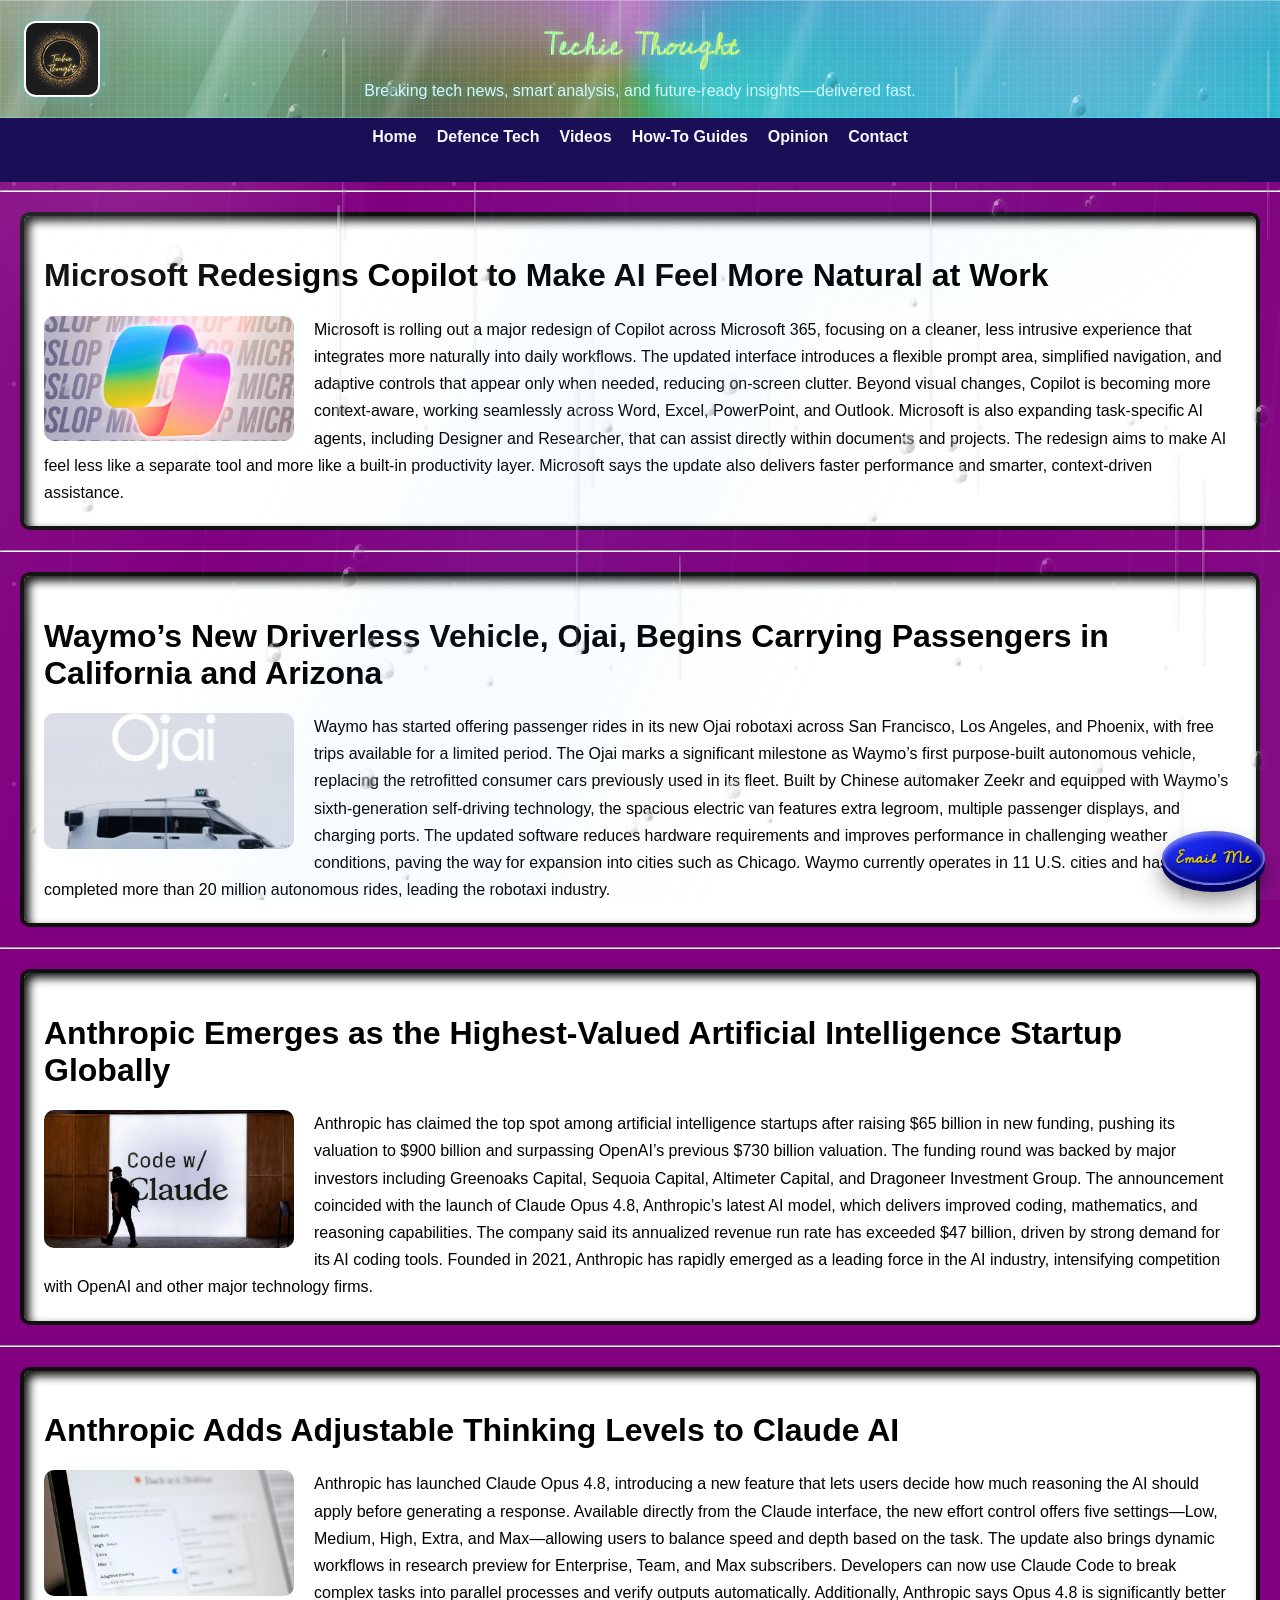
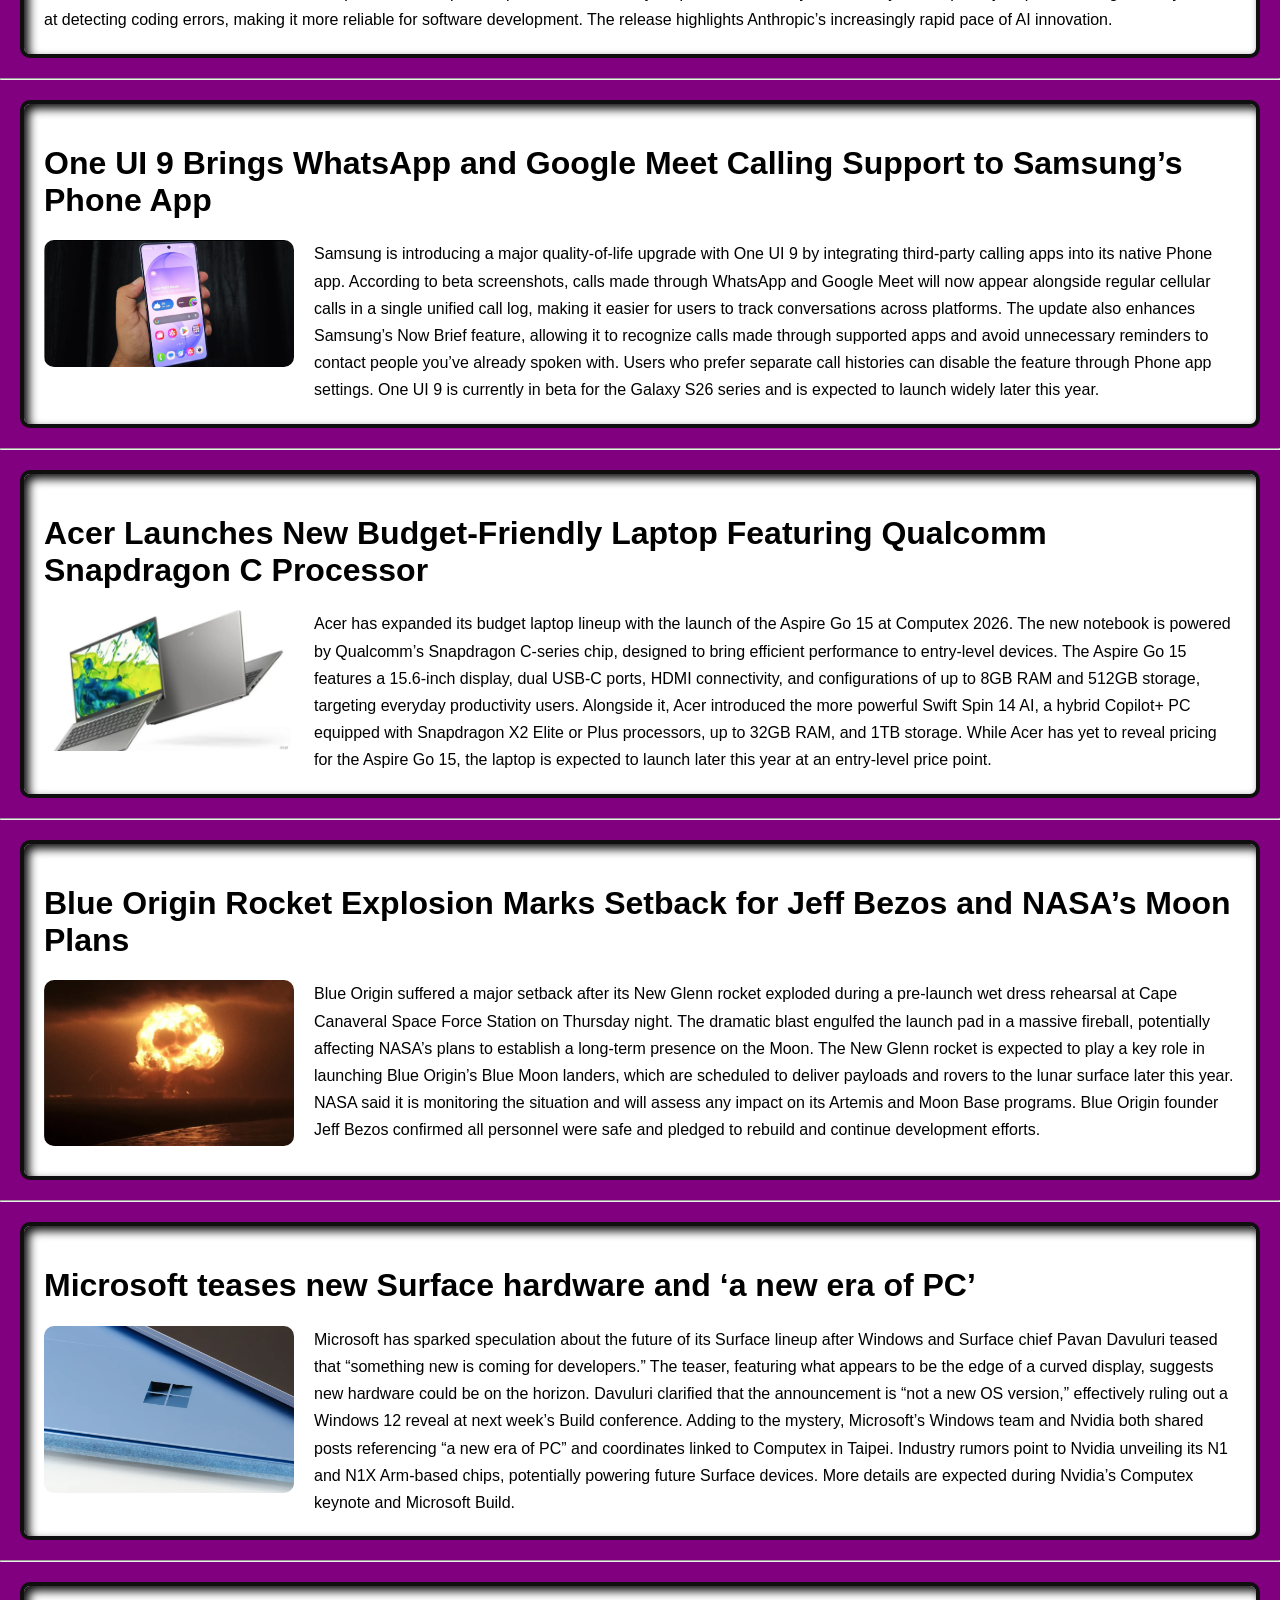
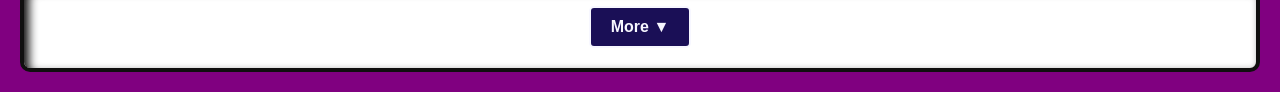
==== commit 831c292c: "Website Update - 2024-06-30" ====
--- a/index.html
+++ b/index.html
@@ -36,70 +36,215 @@
         </ul>
     </nav>
     <hr>
-        <div>
-            <h1 class="t">Xiaomi 17T confirmed to arrive in India with a MediaTek Dimensity 8500 series chipset, as key specifications surface ahead of launch</h1>
-            
-            <img src="xiaomi-17t.png" alt="logo" style="float: left; margin-right: 20px; width: 250px; height: auto;">
-
-            <p class="p"> Xiaomi has confirmed key specifications of the upcoming Xiaomi 17T ahead of its India launch next month. The smartphone will be powered by the MediaTek Dimensity 8500 Ultra chipset, making it one of the first devices in the country to feature the new processor. Xiaomi has also revealed that the handset will pack a 6,500mAh silicon-carbon battery with support for 67W fast charging. The Xiaomi 17T is further confirmed to feature a TÜV Rheinland-certified display with low blue light and flicker-free technology. The smartphone is expected to debut globally alongside the Xiaomi 17T series later this week.</p>
-        </div>
-    <hr>
-        <div>
-            <h1 class="t">Lava confirms India launch date for the upcoming Lava Bold N2 5G, while teasing its design and availability details ahead of debut</h1>
-            
-            <img src="lava-bold-n2.png" alt="logo" style="float: left; margin-right: 20px; width: 250px; height: auto;">
-
-            <p class="p"> Lava has confirmed that the upcoming Lava Bold N2 5G will launch in India on June 3. The smartphone’s dedicated microsite on Amazon India reveals key design details ahead of its debut. The handset will feature a flat-frame design, a square-shaped dual rear camera module, and a 13-megapixel primary camera. Lava has also confirmed that the phone will run Android 16 out of the box and will be available in at least a blue colour option. The Bold N2 5G is expected to expand Lava’s affordable smartphone portfolio alongside the existing Bold N2, Bold N2 Lite, and Bold N2 Pro models.</p>
-        </div>
-    <hr>
-        <div>
-            <h1 class="t">Reliance Jio unveils new Jio OTT Pass in India with access to 12+ streaming platforms, live TV channels, and 30GB high-speed data benefits.</h1>
-            
-            <img src="jio-ott.png" alt="logo" style="float: left; margin-right: 20px; width: 250px; height: auto;">
-
-            <p class="p"> Reliance Jio has launched a new Jio OTT Pass in India priced at Rs. 200 for 28 days. The add-on plan bundles access to 15 OTT platforms, over 1,000 live TV channels, 30GB of high-speed data, and unlimited 5G connectivity. Subscribers can access platforms including Prime Video, Sony LIV, ZEE5, and YouTube Premium benefits. The plan also offers entertainment, sports, regional, and kids’ content through JioTV. According to Jio, the bundled services are collectively valued at around Rs. 1,500 per month and are available across India via multiple recharge platforms.</p>
-        </div>
-    <hr>
-        <div>
-            <h1 class="t">Apple is reportedly developing an Android-style Theft Detection Lock feature for iPhones to strengthen device security against theft.</h1>
-            
-            <img src="apple-theft.png" alt="logo" style="float: left; margin-right: 20px; width: 250px; height: auto;">
-
-            <p class="p"> Apple is reportedly developing a new anti-theft security feature for iPhones inspired by Android’s Theft Detection Lock system. According to a report by 9to5Mac, the feature could automatically lock an iPhone when it detects a snatch-and-run theft attempt. Apple is said to be using multiple signals, including accelerometer data, to identify suspicious movements and potential theft activity. The feature is expected to prevent immediate access to sensitive user data during theft attempts. Google has offered a similar AI-powered Theft Detection Lock feature on Android smartphones for the past few years. Apple has not yet confirmed when the new functionality will roll out to iPhone users.</p>
-        </div>
-    <hr>
-        <div>
-            <h1 class="t">Amazon unveils the Amazon Echo Dot Max and Amazon Echo Studio in India, powered by the new custom AZ3 series chips.</h1>
-            
-            <img src="echo.png" alt="logo" style="float: left; margin-right: 20px; width: 250px; height: auto;">
-
-            <p class="p"> Amazon has launched the Amazon Echo Dot Max and Amazon Echo Studio in India with its custom AZ3 series chips. Priced at Rs. 10,999 and Rs. 23,999 respectively, the smart speakers are now available via Amazon India and Flipkart. The new chips are claimed to improve Alexa wake-word and conversation detection. The Echo Dot Max offers enhanced bass performance, while the Echo Studio supports Dolby Atmos and spatial audio. Both devices feature built-in smart home hubs, support multiple connectivity protocols, and include a dedicated microphone toggle for privacy.</p>
-        </div>
-    <hr>
-    <div>
-        <h1 class="t">Samsung unveils its 2026 Vision AI TV range in India, introducing new OLED and Neo QLED smart television models.</h1>
-        <img src="neotv.png" alt="logo" style="float: left; margin-right: 20px; width: 250px; height: auto;">
-        <p class="p"> Samsung has launched its 2026 Vision AI TV lineup in India, introducing 72 new models across OLED, Neo QLED, Micro RGB, Mini LED, UHD, and The Frame categories. The new range brings Samsung’s Vision AI Companion features, including AI-powered picture, sound, and content personalisation, to more price segments. Samsung also debuted its Micro RGB technology in India with TVs ranging from 55 inches to 115 inches. The lineup includes gaming-focused upgrades such as 165Hz refresh rates, NVIDIA G-SYNC support, and AI Soccer Mode. Prices start at Rs. 36,990 for UHD TVs and go up to premium Micro RGB models priced from Rs. 1,24,990.</p>
-        
-    </div>
-    <hr>
-    <div>
-        <h1 class="t">Spotify introduces support for long-form magazine article listening, with Premium subscribers gaining access at no extra charge.</h1>
-        
-        <img src="spotify.png" alt="logo" style="float: left; margin-right: 20px; width: 250px; height: auto;">
-
-        <p class="p"> Spotify has introduced a new feature that allows users to listen to long-form magazine articles directly within the app. The feature is rolling out across all 22 markets where Spotify Audiobooks are available. Premium subscribers can access the articles at no additional cost through their monthly audiobook listening allowance, while non-premium users can purchase articles individually. Spotify said each article will be under two hours in length. The platform currently offers content in English from major publications including Rolling Stone, Vogue, Wired, and GQ.</p>
-    </div>
-    <hr>
+    <div>
+        <h1 class="t">Microsoft Redesigns Copilot to Make AI Feel More Natural at Work</h1>
+        <img src="Techie Thought/copilot.png" alt="logo" style="float: left; margin-right: 20px; width: 250px; height: auto;">
+        <p class="p">Microsoft is rolling out a major redesign of Copilot across Microsoft 365, focusing on a cleaner, less intrusive experience that integrates more naturally into daily workflows. The updated interface introduces a flexible prompt area, simplified navigation, and adaptive controls that appear only when needed, reducing on-screen clutter.
+
+Beyond visual changes, Copilot is becoming more context-aware, working seamlessly across Word, Excel, PowerPoint, and Outlook. Microsoft is also expanding task-specific AI agents, including Designer and Researcher, that can assist directly within documents and projects.
+
+The redesign aims to make AI feel less like a separate tool and more like a built-in productivity layer. Microsoft says the update also delivers faster performance and smarter, context-driven assistance.</p>
+    </div>
+    <hr>
+    <div>
+        <h1 class="t">Waymo’s New Driverless Vehicle, Ojai, Begins Carrying Passengers in California and Arizona</h1>
+        <img src="Techie Thought/ojai.png" alt="logo" style="float: left; margin-right: 20px; width: 250px; height: auto;">
+        <p class="p"> Waymo has started offering passenger rides in its new Ojai robotaxi across San Francisco, Los Angeles, and Phoenix, with free trips available for a limited period. The Ojai marks a significant milestone as Waymo’s first purpose-built autonomous vehicle, replacing the retrofitted consumer cars previously used in its fleet.
+
+Built by Chinese automaker Zeekr and equipped with Waymo’s sixth-generation self-driving technology, the spacious electric van features extra legroom, multiple passenger displays, and charging ports. The updated software reduces hardware requirements and improves performance in challenging weather conditions, paving the way for expansion into cities such as Chicago.
+
+Waymo currently operates in 11 U.S. cities and has completed more than 20 million autonomous rides, leading the robotaxi industry.</p>
+    </div>
+    <hr>
+    <div>
+        <h1 class="t">Anthropic Emerges as the Highest-Valued Artificial Intelligence Startup Globally</h1>
+        <img src="Techie Thought/Ant-cla.png" alt="logo" style="float: left; margin-right: 20px; width: 250px; height: auto;">
+        <p class="p"> Anthropic has claimed the top spot among artificial intelligence startups after raising $65 billion in new funding, pushing its valuation to $900 billion and surpassing OpenAI’s previous $730 billion valuation. The funding round was backed by major investors including Greenoaks Capital, Sequoia Capital, Altimeter Capital, and Dragoneer Investment Group.
+
+The announcement coincided with the launch of Claude Opus 4.8, Anthropic’s latest AI model, which delivers improved coding, mathematics, and reasoning capabilities. The company said its annualized revenue run rate has exceeded $47 billion, driven by strong demand for its AI coding tools. Founded in 2021, Anthropic has rapidly emerged as a leading force in the AI industry, intensifying competition with OpenAI and other major technology firms.</p>
+    </div>
+    <hr>
+        <div>
+        <h1 class="t">Anthropic Adds Adjustable Thinking Levels to Claude AI</h1>
+        <img src="Techie Thought/claude.png" alt="logo" style="float: left; margin-right: 20px; width: 250px; height: auto;">
+        <p class="p"> Anthropic has launched Claude Opus 4.8, introducing a new feature that lets users decide how much reasoning the AI should apply before generating a response. Available directly from the Claude interface, the new effort control offers five settings—Low, Medium, High, Extra, and Max—allowing users to balance speed and depth based on the task.
+
+The update also brings dynamic workflows in research preview for Enterprise, Team, and Max subscribers. Developers can now use Claude Code to break complex tasks into parallel processes and verify outputs automatically. Additionally, Anthropic says Opus 4.8 is significantly better at detecting coding errors, making it more reliable for software development. The release highlights Anthropic’s increasingly rapid pace of AI innovation.</p>
+        </div>
+    <hr>
+    <div>
+        <h1 class="t">One UI 9 Brings WhatsApp and Google Meet Calling Support to Samsung’s Phone App</h1>
+        <img src="Techie Thought/ou9.png" alt="logo" style="float: left; margin-right: 20px; width: 250px; height: auto;">
+        <p class="p"> Samsung is introducing a major quality-of-life upgrade with One UI 9 by integrating third-party calling apps into its native Phone app. According to beta screenshots, calls made through WhatsApp and Google Meet will now appear alongside regular cellular calls in a single unified call log, making it easier for users to track conversations across platforms.
+
+The update also enhances Samsung’s Now Brief feature, allowing it to recognize calls made through supported apps and avoid unnecessary reminders to contact people you’ve already spoken with. Users who prefer separate call histories can disable the feature through Phone app settings.
+
+One UI 9 is currently in beta for the Galaxy S26 series and is expected to launch widely later this year.</p>
+    </div>
+    <hr>
+    <div>
+        <h1 class="t">Acer Launches New Budget-Friendly Laptop Featuring Qualcomm Snapdragon C Processor</h1>
+        <img src="Techie Thought/acer.png" alt="logo" style="float: left; margin-right: 20px; width: 250px; height: auto;">
+        <p class="p">Acer has expanded its budget laptop lineup with the launch of the Aspire Go 15 at Computex 2026. The new notebook is powered by Qualcomm’s Snapdragon C-series chip, designed to bring efficient performance to entry-level devices. The Aspire Go 15 features a 15.6-inch display, dual USB-C ports, HDMI connectivity, and configurations of up to 8GB RAM and 512GB storage, targeting everyday productivity users.
+
+Alongside it, Acer introduced the more powerful Swift Spin 14 AI, a hybrid Copilot+ PC equipped with Snapdragon X2 Elite or Plus processors, up to 32GB RAM, and 1TB storage. While Acer has yet to reveal pricing for the Aspire Go 15, the laptop is expected to launch later this year at an entry-level price point.</p>
+    </div>
+    <hr>
+    <div>
+        <h1 class="t">Blue Origin Rocket Explosion Marks Setback for Jeff Bezos and NASA’s Moon Plans</h1>
+        <img src="Techie Thought/bo.png" alt="logo" style="float: left; margin-right: 20px; width: 250px; height: auto;">
+        <p class="p">Blue Origin suffered a major setback after its New Glenn rocket exploded during a pre-launch wet dress rehearsal at Cape Canaveral Space Force Station on Thursday night. The dramatic blast engulfed the launch pad in a massive fireball, potentially affecting NASA’s plans to establish a long-term presence on the Moon.
+
+The New Glenn rocket is expected to play a key role in launching Blue Origin’s Blue Moon landers, which are scheduled to deliver payloads and rovers to the lunar surface later this year. NASA said it is monitoring the situation and will assess any impact on its Artemis and Moon Base programs.
+
+Blue Origin founder Jeff Bezos confirmed all personnel were safe and pledged to rebuild and continue development efforts.</p>
+    </div>
+    <hr>
+    <div>
+        <h1 class="t">Microsoft teases new Surface hardware and ‘a new era of PC’</h1>
+        <img src="Techie Thought/ms.png" alt="logo" style="float: left; margin-right: 20px; width: 250px; height: auto;">
+        <p class="p"> Microsoft has sparked speculation about the future of its Surface lineup after Windows and Surface chief Pavan Davuluri teased that “something new is coming for developers.” The teaser, featuring what appears to be the edge of a curved display, suggests new hardware could be on the horizon. Davuluri clarified that the announcement is “not a new OS version,” effectively ruling out a Windows 12 reveal at next week’s Build conference.
+
+Adding to the mystery, Microsoft’s Windows team and Nvidia both shared posts referencing “a new era of PC” and coordinates linked to Computex in Taipei. Industry rumors point to Nvidia unveiling its N1 and N1X Arm-based chips, potentially powering future Surface devices. More details are expected during Nvidia’s Computex keynote and Microsoft Build.</p>
+    </div>
+            <hr>
     <div class="more-button-container">
         <button class="more-btn" onclick="toggleMore()">More ▼</button>
     </div>
     <div class="hidden-content" id="hiddenContent">
     <hr>
+    <div>
+        <h1 class="t">Hermeus Quarterhorse Reaches Mach 1.21 in Uncrewed Supersonic Test</h1>
+        <img src="Techie Thought/ss-jet.png" alt="logo" style="float: left; margin-right: 20px; width: 250px; height: auto;">
+        <p class="p">The Quarterhorse Mk 2.1 reached a top speed of Mach 1.21 on Tuesday, May 26, during its third test flight over restricted airspace in New Mexico.
+ The F‑16‑sized, delta‑wing aircraft used a modified Pratt & Whitney F100 afterburning turbofan to clear the sound barrier and collect transonic flight data.
+ Hermeus says it will keep building quickly, flying Mk 2.1 further while developing Mk 2.2 with the Chimera II turbine‑based combined‑cycle engine and a planned Mk 2.3.
+ The program blends private capital from investors including Sam Altman and Peter Thiel with Pentagon support that began with a $60 million Air Force award in 2021.
+ Hermeus’s step‑by‑step test plan aims to lower technical risk and cost for uncrewed high‑speed aircraft, but engineers still face thermal, structural and fuel‑use challenges before sustained hypersonic flight is possible.</p>
+    </div>
+    <hr>
+    <div>
+        <h1 class="t">FAA Grounds SpaceX Starship After Booster Mishap on V3 Debut</h1>
+        <img src="Techie Thought/space-x.png" alt="logo" style="float: left; margin-right: 20px; width: 250px; height: auto;">
+        <p class="p">YThe FAA concluded that the May 22 Flight 12 launch resulted in a mishap when the Super Heavy booster suffered multiple engine anomalies and made a hard splashdown in the Gulf of Mexico.
+ SpaceX’s upper stage completed a suborbital trajectory and deployed 20 dummy Starlink satellites, two of which used cameras and sensors to scan the vehicle in flight.
+ The FAA activated a debris response area after the booster failure, which placed several commercial aircraft in holding patterns and delayed departures, though the agency reported no public injuries or property damage.
+ The regulator has required SpaceX to lead a mishap investigation that the FAA will oversee and must accept before approving corrective actions or any return-to-flight, making another launch before the company’s planned IPO unlikely.
+ Starship V3 introduced new Raptor 3 engines and other upgrades but the program’s iterative test history and prior FAA probes mean the duration of this grounding is uncertain and could delay Starlink deployments and NASA demonstration plans.</p>
+    </div>
+    <hr>
+    <div>
+        <h1 class="t">YouTube to Auto‑Label Videos That Use Significant Photorealistic AI</h1>
+        <img src="Techie Thought/YT-AI.png" alt="logo" style="float: left; margin-right: 20px; width: 250px; height: auto;">
+        <p class="p"> YouTube announced on May 27, 2026 that it will use new internal signals to automatically apply an AI disclosure when its systems detect "significant photorealistic AI" in a video.
+ For long‑form uploads the label will appear directly below the video player and above the description while Shorts will show an on‑screen overlay, replacing the prior practice of hiding disclosures in the expanded description.
+ Creators must still self‑disclose realistic AI use and can update or dispute many automated tags in YouTube Studio, but tags tied to YouTube’s own tools (Veo, Dream Screen) or to C2PA metadata will be permanent and not removable.
+ YouTube says labels do not by themselves change recommendation ranking or monetization eligibility, yet coverage warns that detection errors, viewer avoidance, or appeals handling could still hurt creators’ reach and earnings indirectly.
+ The change follows faster, more realistic AI video models and wider industry moves toward machine‑readable provenance such as C2PA, and it raises questions about detection accuracy, appeal processes, and how platforms will audit permanent provenance markers.</p>
+    </div>
+    <hr>
+    <div>
+        <h1 class="t">YouTube Adds Prompt-Driven Custom Feed to Home Page</h1>
+        <img src="Techie Thought/YT-Feed.png" alt="logo" style="float: left; margin-right: 20px; width: 250px; height: auto;">
+        <p class="p">YouTube began rolling out the new custom feed this week as a Home-page chip that generates a continuous, prompt-driven stream of videos based on user text queries or suggested prompts.
+ Users access the feature by tapping the “Your custom feed” chip, typing a natural-language prompt in a text box, and saving the result as an editable chip pinned to the top of the Home page.
+ The roll out is limited to people signed in in the United States who have search and watch history turned on, and it is available on both mobile and desktop.
+ Saved feeds refresh constantly and can be edited at any time, and users can report problems through the feature’s menu to give YouTube feedback on relevance and quality.
+ The move follows April’s Ask YouTube trials and represents a cautious shift toward prompt-style discovery that could change how creators get traffic and how YouTube tunes recommendations and ranking.</p>
+    </div>
+    <hr>
+    <div>
+        <h1 class="t">Leaks Show Samsung Planning Two Fold 8 Models and a Wider, Passport-Style Fold</h1>
+        <img src="Techie Thought/samsung-fold.png" alt="logo" style="float: left; margin-right: 20px; width: 250px; height: auto;">
+        <p class="p">Samsung is reportedly preparing to unveil two new foldable smartphones at its expected July 22 Unpacked event, according to multiple recent leaks. The devices are said to include the Galaxy Z Fold 8 and a premium Galaxy Z Fold 8 Ultra, although Samsung has not officially confirmed either model or the launch date.
+
+Leaks suggest the standard Fold 8 will feature a wider 7.6-inch inner display with a passport-style design, while the Ultra model may offer a larger battery, upgraded triple-camera system and flagship processors. Fresh renders and a hands-on dummy video have further fueled speculation about Samsung’s redesigned foldable lineup.
+
+The leaks have also sparked industry interest, with rival smartphone makers reportedly exploring similar wide-format foldable designs ahead of Samsung’s official announcement.</p>
+    </div>
+    <hr>
+    <div>
+        <h1 class="t">Meta Rolls Out Paid 'Plus' Subscriptions for Instagram, Facebook and WhatsApp</h1>
+        <img src="Techie Thought/meta-fee.png" alt="logo" style="float: left; margin-right: 20px; width: 250px; height: auto;">
+        <p class="p">Meta has announced new subscription plans for its social media platforms as the company pushes to expand beyond advertising revenue. Starting May 27, Instagram Plus and Facebook Plus will cost $3.99 per month, while WhatsApp Plus will be priced at $2.99 monthly.
+
+The premium plans introduce features including story rewatch counts, longer story durations, anonymous story previews, custom app icons, premium stickers and exclusive ringtones. Meta also confirmed that its free Meta AI chatbot will remain available with limited usage for advanced image and video generation tools.
+
+The company plans to test higher-tier AI subscriptions and business-focused Meta One plans in selected countries. Following the announcement, Meta shares climbed nearly 4% as investors welcomed the company’s growing subscription strategy.</p>
+    </div>
+    <hr>
+    <div>
+        <h1 class="t">NASA’s MAVEN Observes Rare Solar Wind Effect Shaping Mars Atmosphere</h1>
+        <img src="Techie Thought/mars-wind.png" alt="logo" style="float: left; margin-right: 20px; width: 250px; height: auto;">
+        <p class="p">NASA’s MAVEN mission has detected a rare solar wind phenomenon in the atmosphere of Mars, challenging long-held beliefs about the Red Planet’s magnetic environment. The discovery, published in *Nature Communications*, marks the first observation of the Zwan-Wolf effect in a planetary atmosphere.
+Scientists analyzed archived MAVEN data collected during a powerful solar storm that struck Mars in December 2023. The phenomenon occurs when charged particles from the Sun interact with magnetic barriers, compressing plasma into structures known as flux tubes. Researchers previously believed the effect required a strong global magnetic field, which Mars lost billions of years ago.
+The finding suggests similar space weather interactions may also occur on Venus and Saturn’s moon Titan, expanding scientists’ understanding of how solar wind shapes planetary atmospheres across the solar system.</p>
+    </div>
+    <hr>
+    <div class="more-button-container">
+        <button class="more-btn" onclick="toggleMore()">More ▼</button>
+    </div>
+    <div class="hidden-content" id="hiddenContent">
+    <hr>
+        <div>
+            <h1 class="t">Xiaomi 17T confirmed to arrive in India with a MediaTek Dimensity 8500 series chipset, as key specifications surface ahead of launch</h1>
+            
+            <img src="Techie Thought/xiaomi-17t.png" alt="logo" style="float: left; margin-right: 20px; width: 250px; height: auto;">
+
+            <p class="p"> Xiaomi has confirmed key specifications of the upcoming Xiaomi 17T ahead of its India launch next month. The smartphone will be powered by the MediaTek Dimensity 8500 Ultra chipset, making it one of the first devices in the country to feature the new processor. Xiaomi has also revealed that the handset will pack a 6,500mAh silicon-carbon battery with support for 67W fast charging. The Xiaomi 17T is further confirmed to feature a TÜV Rheinland-certified display with low blue light and flicker-free technology. The smartphone is expected to debut globally alongside the Xiaomi 17T series later this week.</p>
+        </div>
+    <hr>
+        <div>
+            <h1 class="t">Lava confirms India launch date for the upcoming Lava Bold N2 5G, while teasing its design and availability details ahead of debut</h1>
+            
+            <img src="Techie Thought/lava-bold-n2-1.png" alt="logo" style="float: left; margin-right: 20px; width: 250px; height: auto;">
+
+            <p class="p"> Lava has confirmed that the upcoming Lava Bold N2 5G will launch in India on June 3. The smartphone’s dedicated microsite on Amazon India reveals key design details ahead of its debut. The handset will feature a flat-frame design, a square-shaped dual rear camera module, and a 13-megapixel primary camera. Lava has also confirmed that the phone will run Android 16 out of the box and will be available in at least a blue colour option. The Bold N2 5G is expected to expand Lava’s affordable smartphone portfolio alongside the existing Bold N2, Bold N2 Lite, and Bold N2 Pro models.</p>
+        </div>
+    <hr>
+        <div>
+            <h1 class="t">Reliance Jio unveils new Jio OTT Pass in India with access to 12+ streaming platforms, live TV channels, and 30GB high-speed data benefits.</h1>
+            
+            <img src="Techie Thought/jio-ott.png" alt="logo" style="float: left; margin-right: 20px; width: 250px; height: auto;">
+
+            <p class="p"> Reliance Jio has launched a new Jio OTT Pass in India priced at Rs. 200 for 28 days. The add-on plan bundles access to 15 OTT platforms, over 1,000 live TV channels, 30GB of high-speed data, and unlimited 5G connectivity. Subscribers can access platforms including Prime Video, Sony LIV, ZEE5, and YouTube Premium benefits. The plan also offers entertainment, sports, regional, and kids’ content through JioTV. According to Jio, the bundled services are collectively valued at around Rs. 1,500 per month and are available across India via multiple recharge platforms.</p>
+        </div>
+    <hr>
+        <div>
+            <h1 class="t">Apple is reportedly developing an Android-style Theft Detection Lock feature for iPhones to strengthen device security against theft.</h1>
+            
+            <img src="Techie Thought/apple-theft.png" alt="logo" style="float: left; margin-right: 20px; width: 250px; height: auto;">
+
+            <p class="p"> Apple is reportedly developing a new anti-theft security feature for iPhones inspired by Android’s Theft Detection Lock system. According to a report by 9to5Mac, the feature could automatically lock an iPhone when it detects a snatch-and-run theft attempt. Apple is said to be using multiple signals, including accelerometer data, to identify suspicious movements and potential theft activity. The feature is expected to prevent immediate access to sensitive user data during theft attempts. Google has offered a similar AI-powered Theft Detection Lock feature on Android smartphones for the past few years. Apple has not yet confirmed when the new functionality will roll out to iPhone users.</p>
+        </div>
+    <hr>
+        <div>
+            <h1 class="t">Amazon unveils the Amazon Echo Dot Max and Amazon Echo Studio in India, powered by the new custom AZ3 series chips.</h1>
+            
+            <img src="Techie Thought/echo.png" alt="logo" style="float: left; margin-right: 20px; width: 250px; height: auto;">
+
+            <p class="p"> Amazon has launched the Amazon Echo Dot Max and Amazon Echo Studio in India with its custom AZ3 series chips. Priced at Rs. 10,999 and Rs. 23,999 respectively, the smart speakers are now available via Amazon India and Flipkart. The new chips are claimed to improve Alexa wake-word and conversation detection. The Echo Dot Max offers enhanced bass performance, while the Echo Studio supports Dolby Atmos and spatial audio. Both devices feature built-in smart home hubs, support multiple connectivity protocols, and include a dedicated microphone toggle for privacy.</p>
+        </div>
+    <hr>
+    <div>
+        <h1 class="t">Samsung unveils its 2026 Vision AI TV range in India, introducing new OLED and Neo QLED smart television models.</h1>
+        <img src="Techie Thought/neotv.png" alt="logo" style="float: left; margin-right: 20px; width: 250px; height: auto;">
+        <p class="p"> Samsung has launched its 2026 Vision AI TV lineup in India, introducing 72 new models across OLED, Neo QLED, Micro RGB, Mini LED, UHD, and The Frame categories. The new range brings Samsung’s Vision AI Companion features, including AI-powered picture, sound, and content personalisation, to more price segments. Samsung also debuted its Micro RGB technology in India with TVs ranging from 55 inches to 115 inches. The lineup includes gaming-focused upgrades such as 165Hz refresh rates, NVIDIA G-SYNC support, and AI Soccer Mode. Prices start at Rs. 36,990 for UHD TVs and go up to premium Micro RGB models priced from Rs. 1,24,990.</p>
+        
+    </div>
+    <hr>
+    <div>
+        <h1 class="t">Spotify introduces support for long-form magazine article listening, with Premium subscribers gaining access at no extra charge.</h1>
+        
+        <img src="Techie Thought/spotify.png" alt="logo" style="float: left; margin-right: 20px; width: 250px; height: auto;">
+
+        <p class="p"> Spotify has introduced a new feature that allows users to listen to long-form magazine articles directly within the app. The feature is rolling out across all 22 markets where Spotify Audiobooks are available. Premium subscribers can access the articles at no additional cost through their monthly audiobook listening allowance, while non-premium users can purchase articles individually. Spotify said each article will be under two hours in length. The platform currently offers content in English from major publications including Rolling Stone, Vogue, Wired, and GQ.</p>
+    </div>
+    <hr>
         <div>
             <h1 class="t">Lava Shark 2 5G debuts in India with a massive 6,000mAh battery and a 13-megapixel AI-powered rear camera setup.</h1>
             
-            <img src="lava-srk-2.png" alt="logo" style="float: left; margin-right: 20px; width: 250px; height: auto;">
+            <img src="Techie Thought/lava-srk-2.png" alt="logo" style="float: left; margin-right: 20px; width: 250px; height: auto;">
 
             <p class="p"> Lava has launched the new Lava Shark 2 5G in India as the latest addition to its Shark series lineup. Priced at Rs. 11,999, the smartphone will go on sale from June 10 in Arya Blue and Sonar Gold colour options. The handset features a 6.75-inch HD+ display with a 120Hz refresh rate and is powered by the Unisoc T8200 chipset. It packs a 6,000mAh battery with 18W fast charging support and runs on Android 16. The phone also offers a 13-megapixel AI rear camera, IP64-rated durability, and promises one OS upgrade with two years of security updates.</p>
         </div>
@@ -107,7 +252,7 @@
         <div>
             <h1 class="t">Leaked renders of the Samsung Galaxy A27 reveal its design ahead of launch, as key specifications reportedly surface online</h1>
             
-            <img src="smsng-a27.png" alt="logo" style="float: left; margin-right: 20px; width: 250px; height: auto;">
+            <img src="Techie Thought/smsng-a27.png" alt="logo" style="float: left; margin-right: 20px; width: 250px; height: auto;">
 
             <p class="p"> Samsung could soon expand its A-series lineup with the launch of the rumoured Samsung Galaxy A27, as leaked renders and specifications have surfaced online. The handset is tipped to arrive in three colour options with a refreshed design compared to its predecessor, the Galaxy A26. Reports suggest the smartphone may feature a Qualcomm Snapdragon 6 Gen 3 chipset instead of an Exynos processor. It is also expected to offer a 50-megapixel OIS-supported primary camera, a 5,000mAh battery with 25W fast charging, and Android 16-based OneUI 8.5. The Galaxy A27 could debut with up to 8GB RAM and 256GB storage.</p>
         </div>
@@ -115,7 +260,7 @@
     <div>
         <h1 class="t">Redmi Turbo 5 India launch timeline reportedly surfaces online, with the handset tipped to debut alongside the Redmi 17 5G.</h1>
         
-        <img src="rdm-turbo.png" alt="logo" style="float: left; margin-right: 20px; width: 250px; height: auto;">
+        <img src="Techie Thought/rdm-turbo.png" alt="logo" style="float: left; margin-right: 20px; width: 250px; height: auto;">
 
         <p class="p"> Xiaomi has confirmed that the upcoming Redmi Turbo 5 will launch in India soon as the first Redmi Turbo series smartphone in the country. According to recent reports, the handset could debut by mid-next month alongside the rumoured Redmi 17 5G. Xiaomi has already teased the Redmi Turbo 5 with a dual rear camera setup and a black colour option. The smartphone is expected to arrive in India with specifications similar to its Chinese counterpart, strengthening Redmi’s presence in the mid-range smartphone segment.</p>
     </div>
@@ -123,7 +268,7 @@
     <div>
         <h1 class="t">Infinix Hot 70 debuts with the MediaTek Helio G100 Ultimate processor and a massive 6,000mAh battery</h1>
         
-        <img src="ifnx-70.png" alt="logo" style="float: left; margin-right: 20px; width: 250px; height: auto;">
+        <img src="Techie Thought/ifnx-70.png" alt="logo" style="float: left; margin-right: 20px; width: 250px; height: auto;">
 
         <p class="p"> Infinix has unveiled the new Infinix Hot 70 in select global markets as the first device in the Hot 70 series. The smartphone is powered by the MediaTek Helio G100 Ultimate chipset and packs a 6,000mAh battery with 45W fast charging support. It features a 6.78-inch HD+ display with a 120Hz refresh rate and includes a dedicated One-Tap AI Button for quick access to AI tools and apps. The handset also offers a 50-megapixel rear camera, IP65-rated durability, Android 16-based XOS 16, and up to 8GB RAM with 256GB storage.</p>
     </div>
@@ -131,7 +276,7 @@
     <div>
         <h1 class="t">Google unveils Gemini 3.5 Flash Low, a lightweight AI model designed to help Antigravity users optimise usage and efficiency</h1>
         
-        <img src="gmn-low.png" alt="logo" style="float: left; margin-right: 20px; width: 250px; height: auto;">
+        <img src="Techie Thought/gmn-low.png" alt="logo" style="float: left; margin-right: 20px; width: 250px; height: auto;">
 
         <p class="p"> Google has introduced a new Gemini 3.5 Flash Low model to address token consumption concerns on its agentic coding platform, Antigravity. The move comes after users reported hitting rate limits quickly following Google’s transition from a message-based system to a compute-based token usage model. Despite increasing Antigravity’s rate limits twice, complaints persisted. In a post on X, Google DeepMind’s Varun Mohan said the new Gemini 3.5 Flash Low variant is designed to handle simple tasks while consuming fewer tokens without affecting performance. The update aims to help users maximise usage efficiency and reduce token exhaustion on the platform.</p>
     </div>
@@ -139,7 +284,7 @@
     <div>
         <h1 class="t">Oppo Find X9 Ultra and Oppo Find X9s are now available for purchase in India following their official launch</h1>
         
-        <img src="fx9.png" alt="logo" style="float: left; margin-right: 20px; width: 250px; height: auto;">
+        <img src="Techie Thought/fx9.png" alt="logo" style="float: left; margin-right: 20px; width: 250px; height: auto;">
 
         <p class="p"> Oppo has started sales of the Oppo Find X9 Ultra and Oppo Find X9s in India ahead of the previously announced May 28 schedule. The flagship smartphones are now available via Oppo’s official website, e-commerce platforms, and retail stores. The Find X9 Ultra features a Snapdragon 8 Elite Gen 5 chipset, while the Find X9s is powered by the MediaTek Dimensity 9500s SoC. Both devices come with Hasselblad-backed camera systems and run on ColorOS 16. The Find X9 Ultra starts at Rs. 1,69,999, whereas the Find X9s is priced from Rs. 79,999 in India.</p>
     </div>
@@ -147,7 +292,7 @@
     <div>
         <h1 class="t">Oppo A6c pricing and memory variants have reportedly surfaced online ahead of the smartphone’s expected India launch.</h1>
         
-        <img src="a6c.png" alt="logo" style="float: left; margin-right: 20px; width: 250px; height: auto;">
+        <img src="Techie Thought/a6c.png" alt="logo" style="float: left; margin-right: 20px; width: 250px; height: auto;">
 
         <p class="p"> Oppo is reportedly set to launch the new Oppo A6c in India soon as part of its budget A-series lineup. According to a report by 91Mobiles, citing industry sources, the smartphone could debut this week or next week. The Oppo A6c is tipped to start at Rs. 13,999 for the 4GB RAM + 64GB storage variant, while the 4GB + 128GB model may be priced at Rs. 16,999. The handset has already launched in select international markets and is expected to strengthen Oppo’s presence in India’s affordable smartphone segment.</p>
     </div>
@@ -155,7 +300,7 @@
     <div>
         <h1 class="t">Oppo Pad 6 has been unveiled with the MediaTek Dimensity 9500s chipset and a massive 10,420mAh battery.</h1>
         
-        <img src="oppo-pad-6.png" alt="logo" style="float: left; margin-right: 20px; width: 250px; height: auto;">
+        <img src="Techie Thought/oppo-pad-6.png" alt="logo" style="float: left; margin-right: 20px; width: 250px; height: auto;">
 
         <p class="p"> Oppo has launched the new Oppo Pad 6 in China as the successor to the Oppo Pad 5. The tablet features a 12.1-inch LCD display with a 144Hz adaptive refresh rate and is powered by the MediaTek Dimensity 9500s chipset paired with up to 16GB RAM. It runs on ColorOS 16 based on Android 16 and includes an 8-megapixel rear camera. Oppo has equipped the tablet with a massive 10,420mAh battery aimed at extended productivity and entertainment usage. The Oppo Pad 6 targets premium tablet users with high-performance specifications.</p>
     </div>
@@ -163,7 +308,7 @@
     <div>
         <h1 class="t">Redmi Note 15 5G and Redmi 15 5G have reportedly become more expensive in India following recent price revisions.</h1>
         
-        <img src="note-15.png" alt="logo" style="float: left; margin-right: 20px; width: 250px; height: auto;">
+        <img src="Techie Thought/note-15.png" alt="logo" style="float: left; margin-right: 20px; width: 250px; height: auto;">
 
         <p class="p"> Xiaomi has reportedly increased the prices of the Redmi Note 15 5G and Redmi 15 5G in India by Rs. 2,000 across multiple variants. According to tipster Sanju Chaudhary, the Redmi Note 15 5G now starts at Rs. 26,999 for the 8GB + 128GB model, while the 8GB + 256GB variant is priced at Rs. 29,999. The Redmi 15 5G’s 6GB + 128GB option reportedly costs Rs. 20,499, whereas the 8GB + 128GB and 8GB + 256GB variants are said to retail at Rs. 22,499 and Rs. 24,499, respectively.</p>
     </div>
@@ -171,7 +316,7 @@
     <div>
         <h1 class="t">Asus has launched the Asus VM441 AiO in India, featuring a 24-inch display and Qualcomm’s Snapdragon X processor.</h1>
         
-        <img src="vm441.png" alt="logo" style="float: left; margin-right: 20px; width: 250px; height: auto;">
+        <img src="Techie Thought/vm441.png" alt="logo" style="float: left; margin-right: 20px; width: 250px; height: auto;">
 
         <p class="p"> Asus has launched the Asus VM441 AiO in India. The new Copilot+ PC is powered by Qualcomm’s Snapdragon X processor and includes a dedicated Hexagon NPU capable of delivering up to 45 TOPS of AI performance. The desktop features a 24-inch display and comes in two storage variants. Asus has also equipped the VM441 AiO with 3W stereo speakers backed by Dolby Atmos support for an immersive audio experience. The latest all-in-one PC is aimed at users seeking AI-powered productivity and entertainment in a compact desktop form factor.</p>
     </div>
@@ -179,7 +324,7 @@
     <div>
         <h1 class="t">Moto G37 and Moto G37 Power are now available for purchase in India, alongside the newly launched Moto Buds 2.</h1>
         
-        <img src="g37.png" alt="logo" style="float: left; margin-right: 20px; width: 250px; height: auto;">
+        <img src="Techie Thought/g37.png" alt="logo" style="float: left; margin-right: 20px; width: 250px; height: auto;">
 
         <p class="p"> Motorola has started sales of the Moto G37, Moto G37 Power, and Moto Buds 2 in India. Introduced last week as part of Motorola’s latest G-series lineup, both smartphones are powered by the MediaTek Dimensity 6400 chipset and run Android 16. The devices feature a 13-megapixel rear camera setup, while the Moto G37 packs a 5,200mAh battery. The G37 Power offers a larger 7,000mAh battery for extended usage. Meanwhile, the Moto Buds 2 arrive with dual 11mm dynamic drivers aimed at enhanced audio performance.</p>
     </div>
@@ -187,7 +332,7 @@
     <div>
         <h1 class="t">Oppo Enco Air 5s unveiled with 12mm dynamic drivers and up to 48 hours of total battery backup</h1>
         
-        <img src="ea-air-5s.png" alt="logo" style="float: left; margin-right: 20px; width: 250px; height: auto;">
+        <img src="Techie Thought/ea-air-5s.png" alt="logo" style="float: left; margin-right: 20px; width: 250px; height: auto;">
 
         <p class="p"> Oppo has launched the new Oppo Enco Air 5s in China alongside the Oppo Reno 16 lineup. The semi-in-ear TWS earbuds feature Active Noise Cancellation (ANC), spatial audio support, AI-powered call noise reduction, and dual-device connectivity. Oppo has equipped the Enco Air 5s with 12mm dynamic drivers for enhanced audio performance and an IP55-rated build for dust and water resistance. The earbuds are claimed to offer up to 48 hours of total battery life with the charging case. The Enco Air 5s are available in three colour options in the Chinese market.</p>
     </div>
@@ -195,7 +340,7 @@
     <div>
         <h1 class="t">Xiaomi 17T teaser microsite confirms Amazon India availability and highlights Zeiss-powered telephoto camera capabilities ahead of launch.</h1>
         
-        <img src="17t.png" alt="logo" style="float: left; margin-right: 20px; width: 250px; height: auto;">
+        <img src="Techie Thought/17t.png" alt="logo" style="float: left; margin-right: 20px; width: 250px; height: auto;">
 
         <p class="p"> Xiaomi has confirmed that the upcoming Xiaomi 17T will be available via Amazon India following its launch in the country. An official microsite reveals the smartphone will feature a Zeiss-tuned telephoto camera with 5x optical zoom, 10x optical-quality zoom, and up to 120x AI-enhanced digital zoom. The camera supports a 23mm–115mm equivalent focal range and an f/3.0 aperture. Xiaomi will unveil more camera details on May 26. The Xiaomi 17T and Xiaomi 17T Pro are set for a global debut on May 28, while the standard model launches in India on June 4.</p>
     </div>
@@ -203,7 +348,7 @@
     <div>
         <h1 class="t">SpaceX’s Upgraded Starship V3 Launches but Exposes Engine and Booster Shortfalls</h1>
         
-        <img src="SX.png" alt="logo" style="float: left; margin-right: 20px; width: 250px; height: auto;">
+        <img src="Techie Thought/SX.png" alt="logo" style="float: left; margin-right: 20px; width: 250px; height: auto;">
 
         <p class="p"> SpaceX launched the first flight of its third‑generation Starship V3 from Starbase Pad 2 on May 22, 2026, debuting redesigned Raptor 3 engines and new pad hardware. The upper stage deployed 20 mock Starlink satellites and two camera-equipped craft that returned heat‑shield imagery, completed reentry maneuvers, and splashed down in the Indian Ocean. A Raptor on the upper stage shut down during ascent and one Super Heavy booster engine and boost‑back burns failed, sending the booster into the Gulf of Mexico. SpaceX and analysts said payload and heat‑shield goals were met, but engine reliability and precision recovery need more flights. The test comes as SpaceX files for an IPO and seeks NASA confidence for Artemis lunar missions</p>
     </div>
@@ -211,7 +356,7 @@
     <div>
         <h1 class="t">Anthropic’s Claude Mythos Finds Over 10,000 High‑Severity Flaws, Exposes Patch Backlog</h1>
         
-        <img src="claud-mythos.png" alt="logo" style="float: left; margin-right: 20px; width: 250px; height: auto;">
+        <img src="Techie Thought/claud-mythos.png" alt="logo" style="float: left; margin-right: 20px; width: 250px; height: auto;">
 
         <p class="p"> Anthropic said Project Glasswing partners using the Claude Mythos Preview uncovered over 10,000 high‑ or critical‑severity software vulnerabilities in about a month. Independent reviewers sampled 1,752 candidates and judged ~90.6% valid, confirming 1,094 as high‑ or critical‑severity, showing a high true‑positive rate. Despite validated bugs, fewer than 100 confirmed patches had been deployed, straining vendors and open‑source maintainers. Mythos has produced verifiable fixes and CVEs for some issues (notably wolfSSL’s CVE‑2026‑5194, OpenBSD, and FFmpeg), and helped stop a $1.5M fraudulent wire. Anthropic limits access, pledges up to $100M in compute credits/grants, and negotiates controlled expansion amid regulatory pressure.</p>
     </div>
@@ -219,7 +364,7 @@
     <div>
         <h1 class="t">Huawei Unveils High-Capacity SSDs Using Die-on-Board Packaging</h1>
         
-        <img src="hwe-ssd.png" alt="logo" style="float: left; margin-right: 20px; width: 250px; height: auto;">
+        <img src="Techie Thought/hwe-ssd.png" alt="logo" style="float: left; margin-right: 20px; width: 250px; height: auto;">
 
         <p class="p"> Huawei presented the drives at its ID Forum held May 21–23, showing 61.44TB and 122.88TB enterprise SSDs and saying a 245TB variant is in development.
  The drives use Die-on-Board (DoB) packaging, which mounts raw NAND dies directly on the SSD printed circuit board instead of using traditional packaged chips.
@@ -231,7 +376,7 @@
     <div>
         <h1 class="t">NASA Just Released One of the Most Detailed Maps of the Night Sky Ever</h1>
         
-        <img src="Nasa-sky.png" alt="logo" style="float: left; margin-right: 20px; width: 250px; height: auto;">
+        <img src="Techie Thought/Nasa-sky.png" alt="logo" style="float: left; margin-right: 20px; width: 250px; height: auto;">
 
         <p class="p"> The skies at night have received their most complete representation ever through the eyes of NASA's Transiting Exoplanet Survey Satellite (TESS). This amazing image is a compilation of images taken over eight years of continuous observation. The representation includes 96 sectors taken from April 2018 through September 2025, where there are over 6,000 colourful dots indicating the presence of either known or potential planets revolving around different stars.</p>
     </div>
@@ -239,7 +384,7 @@
     <div>
         <h1 class="t">Airtel’s Priority Postpaid Service Reportedly Faces Regulatory Scrutiny Over Net Neutrality Concerns</h1>
         
-        <img src="airtel.png" alt="logo" style="float: left; margin-right: 20px; width: 250px; height: auto;">
+        <img src="Techie Thought/airtel.png" alt="logo" style="float: left; margin-right: 20px; width: 250px; height: auto;">
 
         <p class="p"> Bharti Airtel's new priority network service for postpaid users has reportedly come under scrutiny. The service, launched in India earlier this week, aims to provide access to fast lane connectivity even in high traffic demand situations, leveraging 5G network slicing. According to a report, the central government and the Telecom Regulatory Authority of India (TRAI) are examining whether the offering complies with the country's net neutrality framework. Further, they are also deliberating whether it could adversely impact service quality for prepaid subscribers.</p>
     </div>
@@ -247,7 +392,7 @@
     <div>
         <h1 class="t">Gemini Users Left Frustrated as Google Shifts to Compute-Based Usage Limits</h1>
         
-        <img src="gemini.png" alt="logo" style="float: left; margin-right: 20px; width: 250px; height: auto;">
+        <img src="Techie Thought/gemini.png" alt="logo" style="float: left; margin-right: 20px; width: 250px; height: auto;">
 
         <p class="p"> Google is quietly restructuring the Gemini app's usage limit. After adding a weekly limit and releasing the new usage dashboard earlier this week, the Mountain View-based tech giant is now adopting a compute-based usage limit approach. Ditching the existing message-based count means users' usage will now be measured by the number of tokens they consume, which can significantly reduce their actual usage. Just hours after the change was rolled out, several users took to social media to complain that they hit the rate limit much sooner than before.</p>
     </div>
@@ -255,7 +400,7 @@
     <div>
         <h1 class="t">Google's Pixel Glow Feature for the Google Pixel 11 May Have Accidentally Leaked During Google I/O 2026</h1>
         
-        <img src="google-pxl.png" alt="logo" style="float: left; margin-right: 20px; width: 250px; height: auto;">
+        <img src="Techie Thought/google-pxl.png" alt="logo" style="float: left; margin-right: 20px; width: 250px; height: auto;">
 
         <p class="p"> Google is believed to be developing a new notification feature called Pixel Glow for future Pixel smartphones. Speculations surrounding the feature started appearing last month, but most recently, at the Google I/O 2026 event, Google appeared to have teased the Pixel Glow feature. It is likely to work alongside Gemini. The Pixel Glow feature is expected to debut alongside the Pixel 11 series, which will go official later this year with the Tensor G6. The feature was first discovered in the Android code.</p>
     </div>
@@ -263,7 +408,7 @@
     <div>
         <h1 class="t">Google Might Sell Over 2 Million Android XR-Powered Smart Glasses This Year</h1>
         
-        <img src="google-sg.png" alt="logo" style="float: left; margin-right: 20px; width: 250px; height: auto;">
+        <img src="Techie Thought/google-sg.png" alt="logo" style="float: left; margin-right: 20px; width: 250px; height: auto;">
 
         <p class="p"> Google and Samsung showcased their next-generation smart glasses at the Google I/O 2026. Although the two companies plan to release both audio AI glasses as well as display-equipped smart glasses, the first will be released in the market this year. Just days after the showcase, a market intelligence firm has claimed that Google could sell more than two million units of its Android XR-powered smart glasses. If this happens, the Mountain View-based tech giant could also become the second biggest player in the market, right behind Meta.</p>
     </div>
@@ -271,7 +416,7 @@
     <div>
         <h1 class="t">Mysterious Stacked Rocks Spotted by NASA Perseverance Rover on Mars</h1>
         
-        <img src="mars-rock.png" alt="logo" style="float: left; margin-right: 20px; width: 250px; height: auto;">
+        <img src="Techie Thought/mars-rock.png" alt="logo" style="float: left; margin-right: 20px; width: 250px; height: auto;">
 
         <p class="p"> NASA's Perseverance rover still manages to surprise us. On May 13, 2026, Sol 1,859 of its mission, it snapped a very eye-catching photo of what looks like three rocks placed one over the other, stacked neatly as if arranged, and then sitting by themselves out in the middle of Mars dusty, reddish ground. The picture seems almost too tidy to be mere chance, so people quickly started wondering. Are those really three separate rocks, or could it be some other arrangement entirely?</p>
     </div>
@@ -279,7 +424,7 @@
     <div>
         <h1 class="t">Motorola Edge 70 Pro+ Camera Details Confirmed, Will Arrive in Three Colourways</h1>
         
-        <img src="edge70pro+.png" alt="logo" style="float: left; margin-right: 20px; width: 250px; height: auto;">
+        <img src="Techie Thought/edge70pro+.png" alt="logo" style="float: left; margin-right: 20px; width: 250px; height: auto;">
 
         <p class="p"> Motorola Edge 70 Pro+ is scheduled to launch in India soon, the tech firm recently confirmed. The upcoming smartphone will join the Edge 70 series as the fourth model in the lineup, which also includes the Edge 70, Edge 70 Pro, and Edge 70 Fusion. Recently, a dedicated microsite for the debut of the Motorola Edge 70 Pro+ was made live in the country. Now, the microsite has been updated to reveal additional details about the upcoming handset, including the names of its three colour options and the camera configuration. One of the three cameras of the phone is teased to offer an 81mm focal length.</p>
     </div>
@@ -287,7 +432,7 @@
     <div>
         <h1 class="t">Realme Buds Air 8 Pro Launched in India With Up to 55dB ANC, Up to 50 Hours of Total Battery Life</h1>
         
-        <img src="rb-india-launch.png" alt="logo" style="float: left; margin-right: 20px; width: 250px; height: auto;">
+        <img src="Techie Thought/rb-india-launch.png" alt="logo" style="float: left; margin-right: 20px; width: 250px; height: auto;">
 
         <p class="p"> Realme has launched the Realme Buds Air 8 Pro in India alongside the Realme 16T and Realme Watch S5. The new true wireless stereo (TWS) earphones arrive with a dual-driver audio system, LHDC 5.0 Hi-Res wireless audio support, and adaptive active noise cancellation (ANC). The company has also equipped the earbuds with a six-microphone calling system, Bluetooth 6.1 connectivity, and low-latency gaming features. The Buds Air 8 Pro further offers IP55-rated dust and water resistance, wear detection support, fast charging capabilities, and up to 50 hours of total battery life.</p>
     </div>
@@ -295,7 +440,7 @@
     <div>
         <h1 class="t">MacBook Pro OLED Panels to Enter Mass Production Next Month</h1>
         
-        <img src="mb-pro.png" alt="logo" style="float: left; margin-right: 20px; width: 250px; height: auto;">
+        <img src="Techie Thought/mb-pro.png" alt="logo" style="float: left; margin-right: 20px; width: 250px; height: auto;">
 
         <p class="p">Apple is expected to launch its next-generation MacBook Pro model later this year or early 2027. The rumoured laptop lineup from the Cupertino-based tech giant is said to feature an OLED display, a first for the MacBook Pro series. However, due to rumoured supply chain constraints and memory component shortages, Apple's rumoured MacBook Pro with an OLED display is facing delays. Now, a report claims that the MacBook Pro's OLED panels are set to enter the mass production phase next month, as Samsung is preparing to start shipping the panels to Apple soon. The new laptop is rumoured to be powered by Apple's M6 processor.</p>
     </div>
@@ -303,7 +448,7 @@
     <div>
         <h1 class="t">Webb Separates Morning and Evening Clouds on Hot Jupiter WASP‑94A b</h1>
         
-        <img src="mars.png" alt="logo" style="float: left; margin-right: 20px; width: 250px; height: auto;">
+        <img src="Techie Thought/mars.png" alt="logo" style="float: left; margin-right: 20px; width: 250px; height: auto;">
 
         <p class="p">  The Science paper published Thursday reports that JWST’s NIRISS instrument captured different transmission spectra for WASP‑94A b’s leading (morning) and trailing (evening) limbs, revealing a persistent cloud cycle.
  Data and 3D circulation models show mineral condensate clouds (magnesium silicates, iron and sulfides) form on the cold nightside, are carried to the morning limb by equatorial winds, and then evaporate on the hot dayside because of ~450 K temperature contrasts.
@@ -315,7 +460,7 @@
     <div>
         <h1 class="t">Kawasaki and Nvidia Open San Jose Physical AI Robotics Center</h1>
         
-        <img src="kwski-n-nvda.png" alt="logo" style="float: left; margin-right: 20px; width: 250px; height: auto;">
+        <img src="Techie Thought/kwski-n-nvda.png" alt="logo" style="float: left; margin-right: 20px; width: 250px; height: auto;">
 
         <p class="p"> Reporting identifies a new Kawasaki Physical AI Center in San Jose that brings Kawasaki and Nvidia together to combine physical robots with Nvidia’s simulation tools.
  The initiative will focus first on healthcare and personal mobility use cases, with Kawasaki’s four‑legged Corleo mobility robot highlighted as a key test platform.
@@ -327,7 +472,7 @@
     <div>
         <h1 class="t">SpaceX Files Permits for 10‑Gigawatt Solar Factory Near Austin</h1>
         
-        <img src="sx-solar.png" alt="logo" style="float: left; margin-right: 20px; width: 250px; height: auto;">
+        <img src="Techie Thought/sx-solar.png" alt="logo" style="float: left; margin-right: 20px; width: 250px; height: auto;">
 
         <p class="p"> SpaceX intends a 10 gigawatt‑per‑year solar cell factory split across two production floors of about 5 GW each.
  SpaceX’s recent S‑1 for a Nasdaq listing links the Bastrop expansion and scaled solar manufacturing to the company’s broader capital and growth plans.
@@ -339,7 +484,7 @@
     <div>
         <h1 class="t">Anthropic Will Pay SpaceX $1.25 Billion a Month for Colossus Compute</h1>
         
-        <img src="claude-sx.png" alt="logo" style="float: left; margin-right: 20px; width: 250px; height: auto;">
+        <img src="Techie Thought/claude-sx.png" alt="logo" style="float: left; margin-right: 20px; width: 250px; height: auto;">
 
         <p class="p"> The SpaceX S‑1 filing published May 20 disclosed that Anthropic agreed to pay $1.25 billion per month through May 2029 for access to Colossus and Colossus II compute capacity, with reduced fees during an initial ramp and a 90‑day mutual exit clause.
  SpaceX’s Colossus 1 facility in Memphis supplies over 300 megawatts of power and houses more than 220,000 NVIDIA GPUs that Anthropic will use to train and serve its Claude models.
@@ -352,7 +497,7 @@
     <div>
         <h1 class="t">Samsung Readies Compact ‘Pro’ for Galaxy S27 Line, Leaks Say</h1>
         
-        <img src="s26fe-6.47inch.png" alt="logo" style="float: left; margin-right: 20px; width: 250px; height: auto;">
+        <img src="Techie Thought/s26fe-6.47inch.png" alt="logo" style="float: left; margin-right: 20px; width: 250px; height: auto;">
 
         <p class="p">  Multiple outlets reported between May 20 and May 22 that Samsung is developing a fourth Galaxy S27 model called the S27 Pro, expanding the lineup beyond the usual base, Plus, and Ultra phones.
  Leaks converge on a 6.47‑inch OLED display for the Pro and claim camera parity with the Ultra, including a reported 200MP primary sensor and 50MP secondary sensors, though exact telephoto details vary between sources.
@@ -364,7 +509,7 @@
     <div>
         <h1 class="t">Google Rolls Out Gemini Omni to Let Users Remix YouTube Shorts</h1>
         
-        <img src="youtube-shorts.webp" alt="logo" style="float: left; margin-right: 20px; width: 250px; height: auto;">
+        <img src="Techie Thought/youtube-shorts.webp" alt="logo" style="float: left; margin-right: 20px; width: 250px; height: auto;">
 
         <p class="p"> YouTube began rolling out the Gemini Omni–powered Shorts Remix feature on May 19, making reimagining tools available in the YouTube app.
  The Remix tool lets users restyle clips or insert themselves into eligible Shorts by prompting Gemini to change a video’s style, add or alter people and background elements, or apply specific visual themes.
@@ -377,7 +522,7 @@
     <div>
             <h1 class="t">Samsung Rolls One UI 8.5 to Galaxy Tab S11 Series</h1>
             
-            <img src="samsung.png" alt="logo" style="float: left; margin-right: 20px; width: 250px; height: auto;">
+            <img src="Techie Thought/samsung.png" alt="logo" style="float: left; margin-right: 20px; width: 250px; height: auto;">
     
             <p class="p"> Samsung has begun delivering the stable One UI 8.5 build to the Galaxy Tab S11 and Tab S11 Ultra in South Korea, replacing the month‑old tablet beta.
  The tablet firmware arrives with build codes X736NKOU5BZE3 for the base Tab S11 and X936NKOU5BZE3 for the Ultra.
@@ -389,7 +534,7 @@
     <div>
         <h1 class="t">Samsung Tests One UI 9 on Galaxy S26 FE as S27 Pro and Fold 8 Leaks Multiply</h1>
         
-        <img src="s26fe.png" alt="logo" style="float: left; margin-right: 20px; width: 250px; height: auto;">
+        <img src="Techie Thought/s26fe.png" alt="logo" style="float: left; margin-right: 20px; width: 250px; height: auto;">
 
         <p class="p">  Multiple outlets reported Wednesday that an OTA firmware entry (build S741NKSU0AZE5) and model code SM‑S741N show Samsung is actively testing One UI 9 on the Galaxy S26 FE, which typically precedes a September release for FE models.
  Supply‑chain reporting and corroborating leaks say Samsung plans to expand the Galaxy S27 family to four models by early 2027, adding a 6.47‑inch 'S27 Pro' positioned as a compact phone with many Ultra‑class features, though Samsung has not confirmed this lineup.
--- a/style.css
+++ b/style.css
@@ -355,6 +355,25 @@
     animation: crystalTitle 5s ease-in-out infinite alternate;
 }
 
+/* Styles for dynamically fetched article titles */
+.article-title-link a {
+    text-decoration: none;
+    color: inherit; /* Inherit color from parent .t class or define a new one */
+}
+
+.article-title-link a:hover {
+    text-decoration: underline;
+    color: #2d1b7f; /* A slightly darker shade for hover */
+}
+
+.article-box {
+    background-color: #e8f5e9;
+    border: 3px solid #2e7d32;
+    border-radius: 10px;
+    padding: 20px;
+    margin-bottom: 20px;
+}
+
 @keyframes liquidCrystalFlow {
     from {
         transform: translate3d(-4%, -3%, 0) rotate(0deg) skewX(-5deg) scale(1);
@@ -472,6 +491,55 @@
 .p{
     margin: 0;
     line-height: 1.7;
+}
+
+.defence-card-area {
+    margin-top: 16px;
+    display: flex;
+    flex-direction: row;
+    gap: 20px;
+    flex-wrap: wrap;
+}
+
+.defence-news-card {
+    display: block;
+    width: 378px; /* Keep fixed width for cards */
+    height: auto; /* Allow height to adjust based on content */
+    box-sizing: border-box;
+    overflow: visible; /* Allow content to overflow if needed, though not expected with auto height */
+    padding: 0; /* Remove padding from the card itself */
+    border: 2px solid #111;
+    border-radius: 6px;
+    background-color: yellow;
+    color: #111;
+    font-family: Arial, sans-serif;
+}
+
+.defence-news-card img {
+    width: 100%; /* Image takes full width of the card */
+    height: 120px; /* Fixed height for the image for consistency */
+    object-fit: cover; /* Cover the area, cropping if necessary */
+    border-top-left-radius: 6px; /* Match card's top-left border-radius */
+    border-top-right-radius: 6px; /* Match card's top-right border-radius */
+    margin-bottom: 10px; /* Space between the image and the text below */
+    display: block; /* Ensure image behaves as a block element */
+}
+
+.defence-news-card h2 {
+    margin: 0 0 10px; /* Keep existing bottom margin */
+    margin-top: 0; /* Remove default top margin from h2 */
+    color: #111;
+    font-size: 20px;
+    font-weight: 600;
+    padding: 0 16px; /* Apply horizontal padding to the heading */
+}
+
+.defence-news-card p {
+    margin: 0;
+    color: #111;
+    font-size: 14px;
+    line-height: 1.45;
+    padding: 0 16px 16px; /* Apply horizontal and bottom padding to the paragraph */
 }
 
 hr {
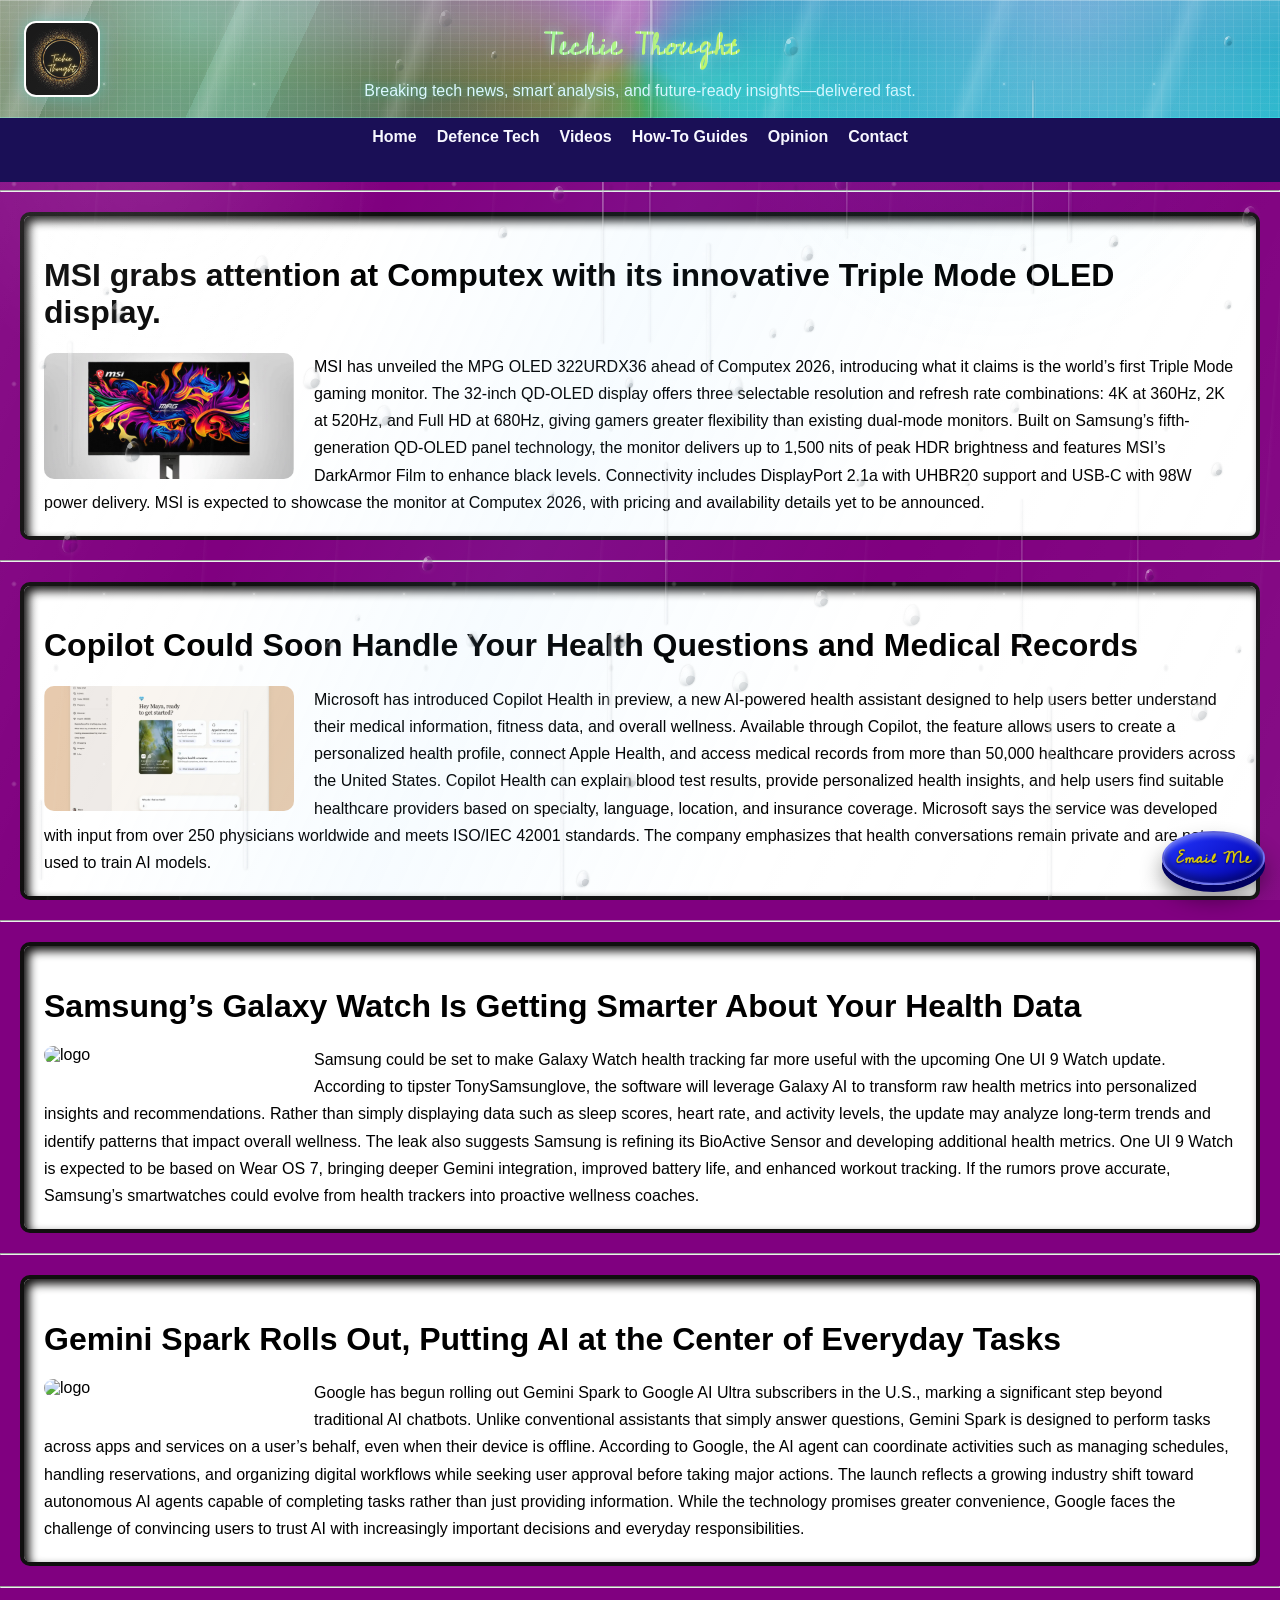
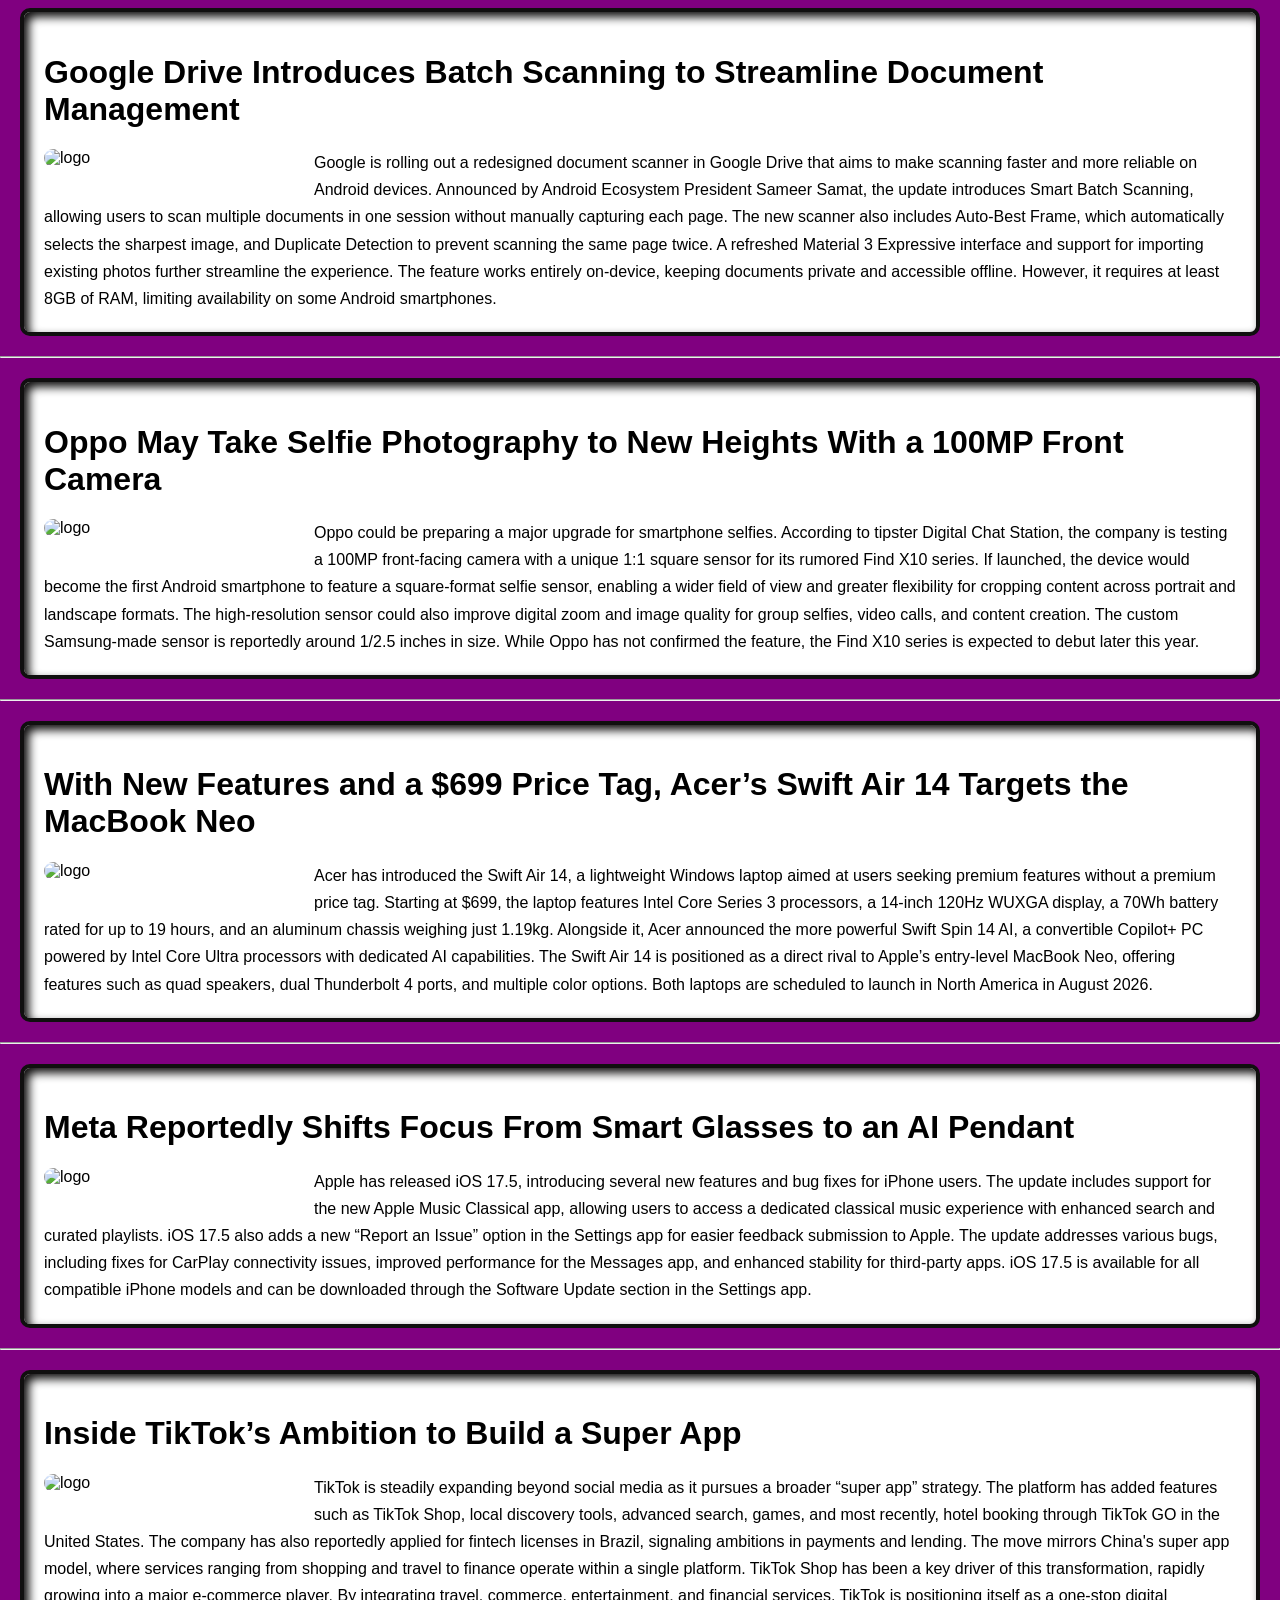
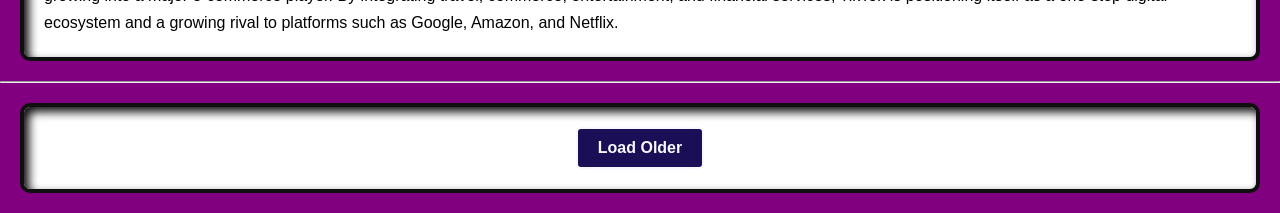
==== commit 2e5b3aed: "Website Second Update 30.05.2026" ====
--- a/index.html
+++ b/index.html
@@ -37,6 +37,88 @@
     </nav>
     <hr>
     <div>
+        <h1 class="t">MSI grabs attention at Computex with its innovative Triple Mode OLED display.</h1>
+        <img src="Techie Thought/msi-mon.png" alt="logo" style="float: left; margin-right: 20px; width: 250px; height: auto;">
+        <p class="p">MSI has unveiled the MPG OLED 322URDX36 ahead of Computex 2026, introducing what it claims is the world’s first Triple Mode gaming monitor. The 32-inch QD-OLED display offers three selectable resolution and refresh rate combinations: 4K at 360Hz, 2K at 520Hz, and Full HD at 680Hz, giving gamers greater flexibility than existing dual-mode monitors. Built on Samsung’s fifth-generation QD-OLED panel technology, the monitor delivers up to 1,500 nits of peak HDR brightness and features MSI’s DarkArmor Film to enhance black levels. Connectivity includes DisplayPort 2.1a with UHBR20 support and USB-C with 98W power delivery. MSI is expected to showcase the monitor at Computex 2026, with pricing and availability details yet to be announced.</p>
+    </div>
+    <hr>
+        <div>
+        <h1 class="t">Copilot Could Soon Handle Your Health Questions and Medical Records</h1>
+        <img src="Techie Thought/copilot-medical.png" alt="logo" style="float: left; margin-right: 20px; width: 250px; height: auto;">
+        <p class="p"> Microsoft has introduced Copilot Health in preview, a new AI-powered health assistant designed to help users better understand their medical information, fitness data, and overall wellness. Available through Copilot, the feature allows users to create a personalized health profile, connect Apple Health, and access medical records from more than 50,000 healthcare providers across the United States. Copilot Health can explain blood test results, provide personalized health insights, and help users find suitable healthcare providers based on specialty, language, location, and insurance coverage. Microsoft says the service was developed with input from over 250 physicians worldwide and meets ISO/IEC 42001 standards. The company emphasizes that health conversations remain private and are not used to train AI models.</p>
+    </div>
+    <hr>
+    <div>
+        <h1 class="t">Samsung’s Galaxy Watch Is Getting Smarter About Your Health Data</h1>
+        <img src="Techie Thought/galaxy-smartwatch.png" alt="logo" style="float: left; margin-right: 20px; width: 250px; height: auto;">
+        <p class="p"> Samsung could be set to make Galaxy Watch health tracking far more useful with the upcoming One UI 9 Watch update. According to tipster TonySamsunglove, the software will leverage Galaxy AI to transform raw health metrics into personalized insights and recommendations.
+
+Rather than simply displaying data such as sleep scores, heart rate, and activity levels, the update may analyze long-term trends and identify patterns that impact overall wellness. The leak also suggests Samsung is refining its BioActive Sensor and developing additional health metrics.
+
+One UI 9 Watch is expected to be based on Wear OS 7, bringing deeper Gemini integration, improved battery life, and enhanced workout tracking. If the rumors prove accurate, Samsung’s smartwatches could evolve from health trackers into proactive wellness coaches.</p>
+    </div>
+    <hr>
+    <div>
+        <h1 class="t">Gemini Spark Rolls Out, Putting AI at the Center of Everyday Tasks</h1>
+        <img src="Techie Thought/gemini-spark.png" alt="logo" style="float: left; margin-right: 20px; width: 250px; height: auto;">
+        <p class="p"> Google has begun rolling out Gemini Spark to Google AI Ultra subscribers in the U.S., marking a significant step beyond traditional AI chatbots. Unlike conventional assistants that simply answer questions, Gemini Spark is designed to perform tasks across apps and services on a user’s behalf, even when their device is offline.
+
+According to Google, the AI agent can coordinate activities such as managing schedules, handling reservations, and organizing digital workflows while seeking user approval before taking major actions.
+
+The launch reflects a growing industry shift toward autonomous AI agents capable of completing tasks rather than just providing information. While the technology promises greater convenience, Google faces the challenge of convincing users to trust AI with increasingly important decisions and everyday responsibilities.</p>
+    </div>
+    <hr>
+    <div>
+        <h1 class="t">Google Drive Introduces Batch Scanning to Streamline Document Management</h1>
+        <img src="Techie Thought/drive-scan.png" alt="logo" style="float: left; margin-right: 20px; width: 250px; height: auto;">
+        <p class="p"> Google is rolling out a redesigned document scanner in Google Drive that aims to make scanning faster and more reliable on Android devices. Announced by Android Ecosystem President Sameer Samat, the update introduces Smart Batch Scanning, allowing users to scan multiple documents in one session without manually capturing each page.
+
+The new scanner also includes Auto-Best Frame, which automatically selects the sharpest image, and Duplicate Detection to prevent scanning the same page twice. A refreshed Material 3 Expressive interface and support for importing existing photos further streamline the experience.
+
+The feature works entirely on-device, keeping documents private and accessible offline. However, it requires at least 8GB of RAM, limiting availability on some Android smartphones.</p>
+    </div>
+    <hr>
+    <div>
+        <h1 class="t">Oppo May Take Selfie Photography to New Heights With a 100MP Front Camera</h1>
+        <img src="Techie Thought/oppo-100.png" alt="logo" style="float: left; margin-right: 20px; width: 250px; height: auto;">
+        <p class="p"> Oppo could be preparing a major upgrade for smartphone selfies. According to tipster Digital Chat Station, the company is testing a 100MP front-facing camera with a unique 1:1 square sensor for its rumored Find X10 series.
+
+If launched, the device would become the first Android smartphone to feature a square-format selfie sensor, enabling a wider field of view and greater flexibility for cropping content across portrait and landscape formats. The high-resolution sensor could also improve digital zoom and image quality for group selfies, video calls, and content creation.
+
+The custom Samsung-made sensor is reportedly around 1/2.5 inches in size. While Oppo has not confirmed the feature, the Find X10 series is expected to debut later this year.</p>
+    </div>
+    <hr>
+    <div>
+        <h1 class="t">With New Features and a $699 Price Tag, Acer’s Swift Air 14 Targets the MacBook Neo</h1>
+        <img src="Techie Thought/acer-14.png" alt="logo" style="float: left; margin-right: 20px; width: 250px; height: auto;">
+        <p class="p">Acer has introduced the Swift Air 14, a lightweight Windows laptop aimed at users seeking premium features without a premium price tag. Starting at $699, the laptop features Intel Core Series 3 processors, a 14-inch 120Hz WUXGA display, a 70Wh battery rated for up to 19 hours, and an aluminum chassis weighing just 1.19kg.
+
+Alongside it, Acer announced the more powerful Swift Spin 14 AI, a convertible Copilot+ PC powered by Intel Core Ultra processors with dedicated AI capabilities.
+
+The Swift Air 14 is positioned as a direct rival to Apple’s entry-level MacBook Neo, offering features such as quad speakers, dual Thunderbolt 4 ports, and multiple color options. Both laptops are scheduled to launch in North America in August 2026.</p>
+    </div>
+    <hr>
+    <div>
+        <h1 class="t">Meta Reportedly Shifts Focus From Smart Glasses to an AI Pendant</h1>
+        <img src="Techie Thought/meta-pendant.png" alt="logo" style="float: left; margin-right: 20px; width: 250px; height: auto;">
+        <p class="p"> Apple has released iOS 17.5, introducing several new features and bug fixes for iPhone users. The update includes support for the new Apple Music Classical app, allowing users to access a dedicated classical music experience with enhanced search and curated playlists. iOS 17.5 also adds a new “Report an Issue” option in the Settings app for easier feedback submission to Apple.
+The update addresses various bugs, including fixes for CarPlay connectivity issues, improved performance for the Messages app, and enhanced stability for third-party apps. iOS 17.5 is available for all compatible iPhone models and can be downloaded through the Software Update section in the Settings app.</p>
+    </div>
+    <hr>
+    <div>
+        <h1 class="t">Inside TikTok’s Ambition to Build a Super App</h1>
+        <img src="Techie Thought/tiktok.png" alt="logo" style="float: left; margin-right: 20px; width: 250px; height: auto;">
+        <p class="p"> TikTok is steadily expanding beyond social media as it pursues a broader “super app” strategy. The platform has added features such as TikTok Shop, local discovery tools, advanced search, games, and most recently, hotel booking through TikTok GO in the United States. The company has also reportedly applied for fintech licenses in Brazil, signaling ambitions in payments and lending.
+
+The move mirrors China's super app model, where services ranging from shopping and travel to finance operate within a single platform. TikTok Shop has been a key driver of this transformation, rapidly growing into a major e-commerce player. By integrating travel, commerce, entertainment, and financial services, TikTok is positioning itself as a one-stop digital ecosystem and a growing rival to platforms such as Google, Amazon, and Netflix.</p>
+    </div>
+           <hr>
+    <div class="more-button-container">
+        <button class="more-btn" onclick="toggleMore()">Load Older</button>
+    </div>
+    <div class="hidden-content" id="hiddenContent">
+    <hr>
+    <div>
         <h1 class="t">Microsoft Redesigns Copilot to Make AI Feel More Natural at Work</h1>
         <img src="Techie Thought/copilot.png" alt="logo" style="float: left; margin-right: 20px; width: 250px; height: auto;">
         <p class="p">Microsoft is rolling out a major redesign of Copilot across Microsoft 365, focusing on a cleaner, less intrusive experience that integrates more naturally into daily workflows. The updated interface introduces a flexible prompt area, simplified navigation, and adaptive controls that appear only when needed, reducing on-screen clutter.
@@ -109,7 +191,7 @@
     </div>
             <hr>
     <div class="more-button-container">
-        <button class="more-btn" onclick="toggleMore()">More ▼</button>
+        <button class="more-btn" onclick="toggleMore()">Load Older</button>
     </div>
     <div class="hidden-content" id="hiddenContent">
     <hr>
@@ -181,11 +263,6 @@
 The finding suggests similar space weather interactions may also occur on Venus and Saturn’s moon Titan, expanding scientists’ understanding of how solar wind shapes planetary atmospheres across the solar system.</p>
     </div>
     <hr>
-    <div class="more-button-container">
-        <button class="more-btn" onclick="toggleMore()">More ▼</button>
-    </div>
-    <div class="hidden-content" id="hiddenContent">
-    <hr>
         <div>
             <h1 class="t">Xiaomi 17T confirmed to arrive in India with a MediaTek Dimensity 8500 series chipset, as key specifications surface ahead of launch</h1>
             
@@ -550,10 +627,10 @@
   
   if (hiddenContent.style.display === 'none' || hiddenContent.style.display === '') {
     hiddenContent.style.display = 'block';
-    btn.textContent = 'Less ▲';
+    btn.textContent = 'Hide Older';
   } else {
     hiddenContent.style.display = 'none';
-    btn.textContent = 'More ▼';
+    btn.textContent = 'Load Older';
   }
 }
 
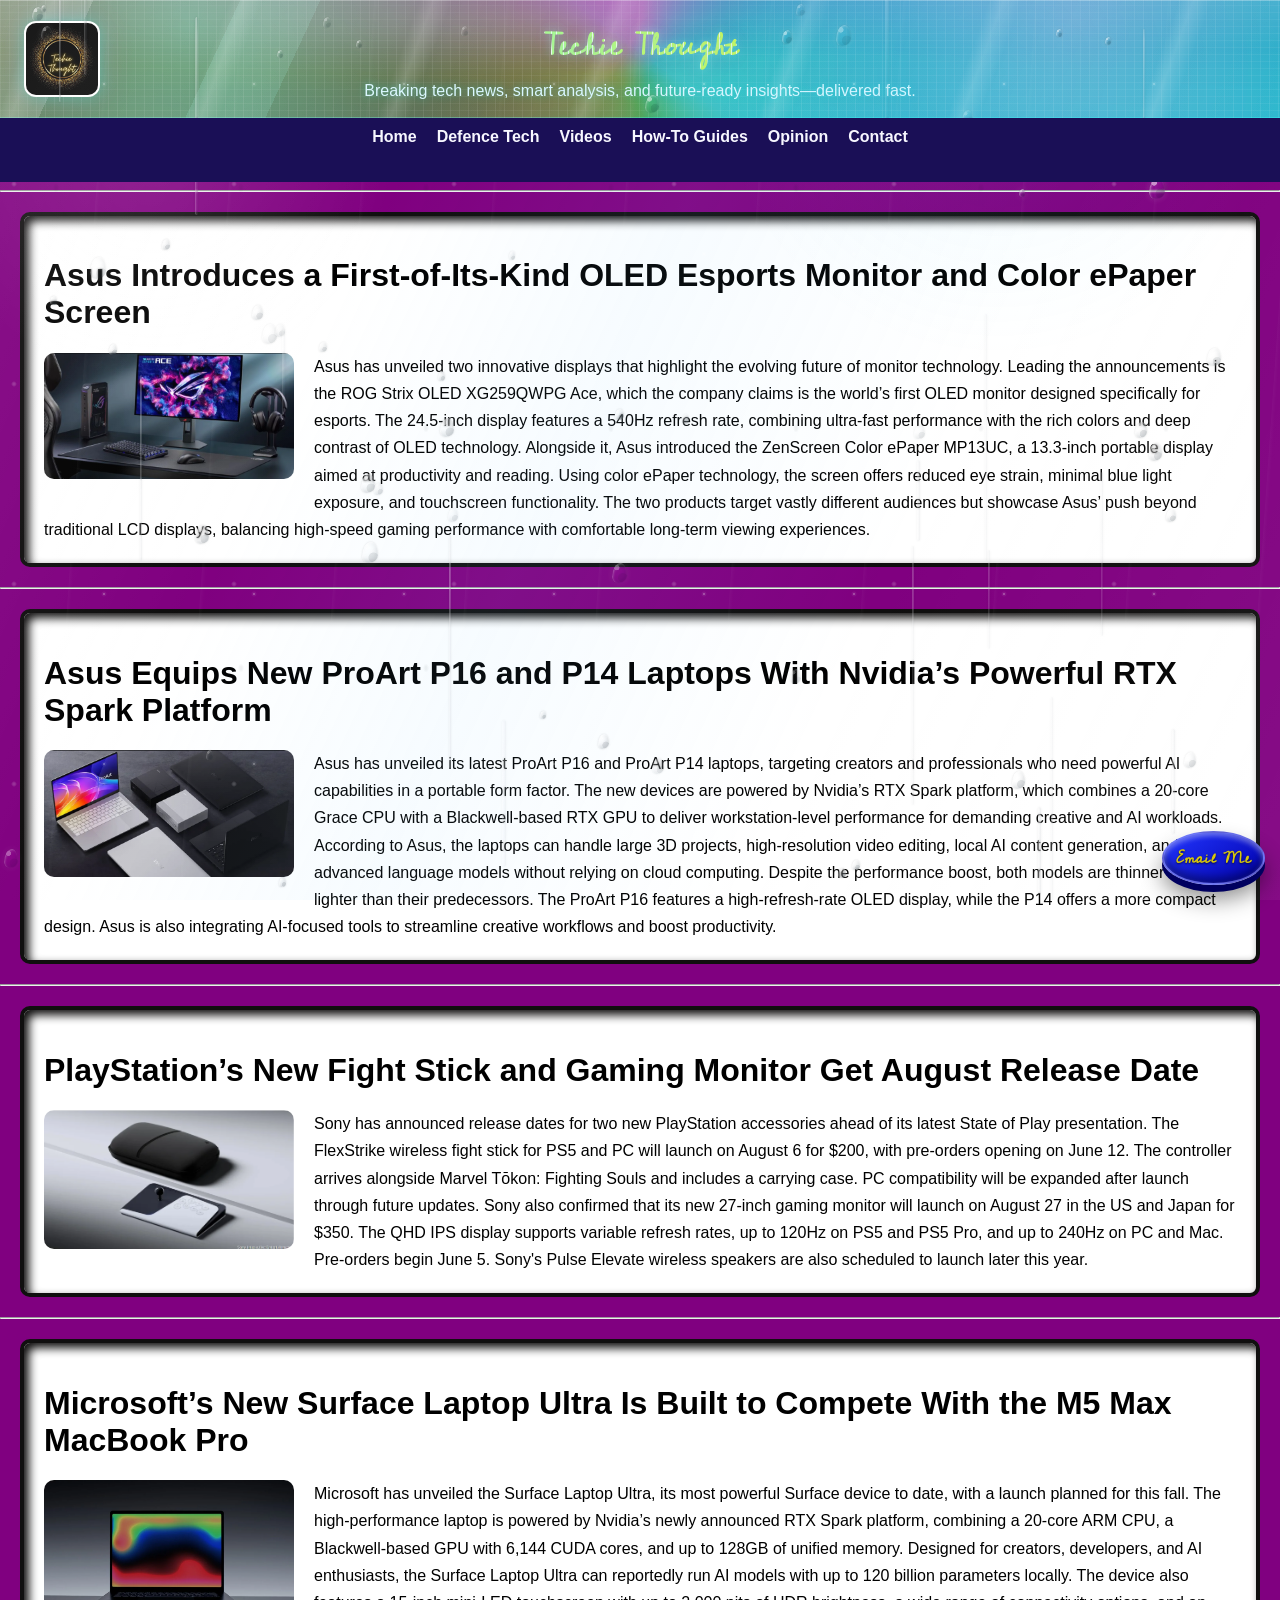
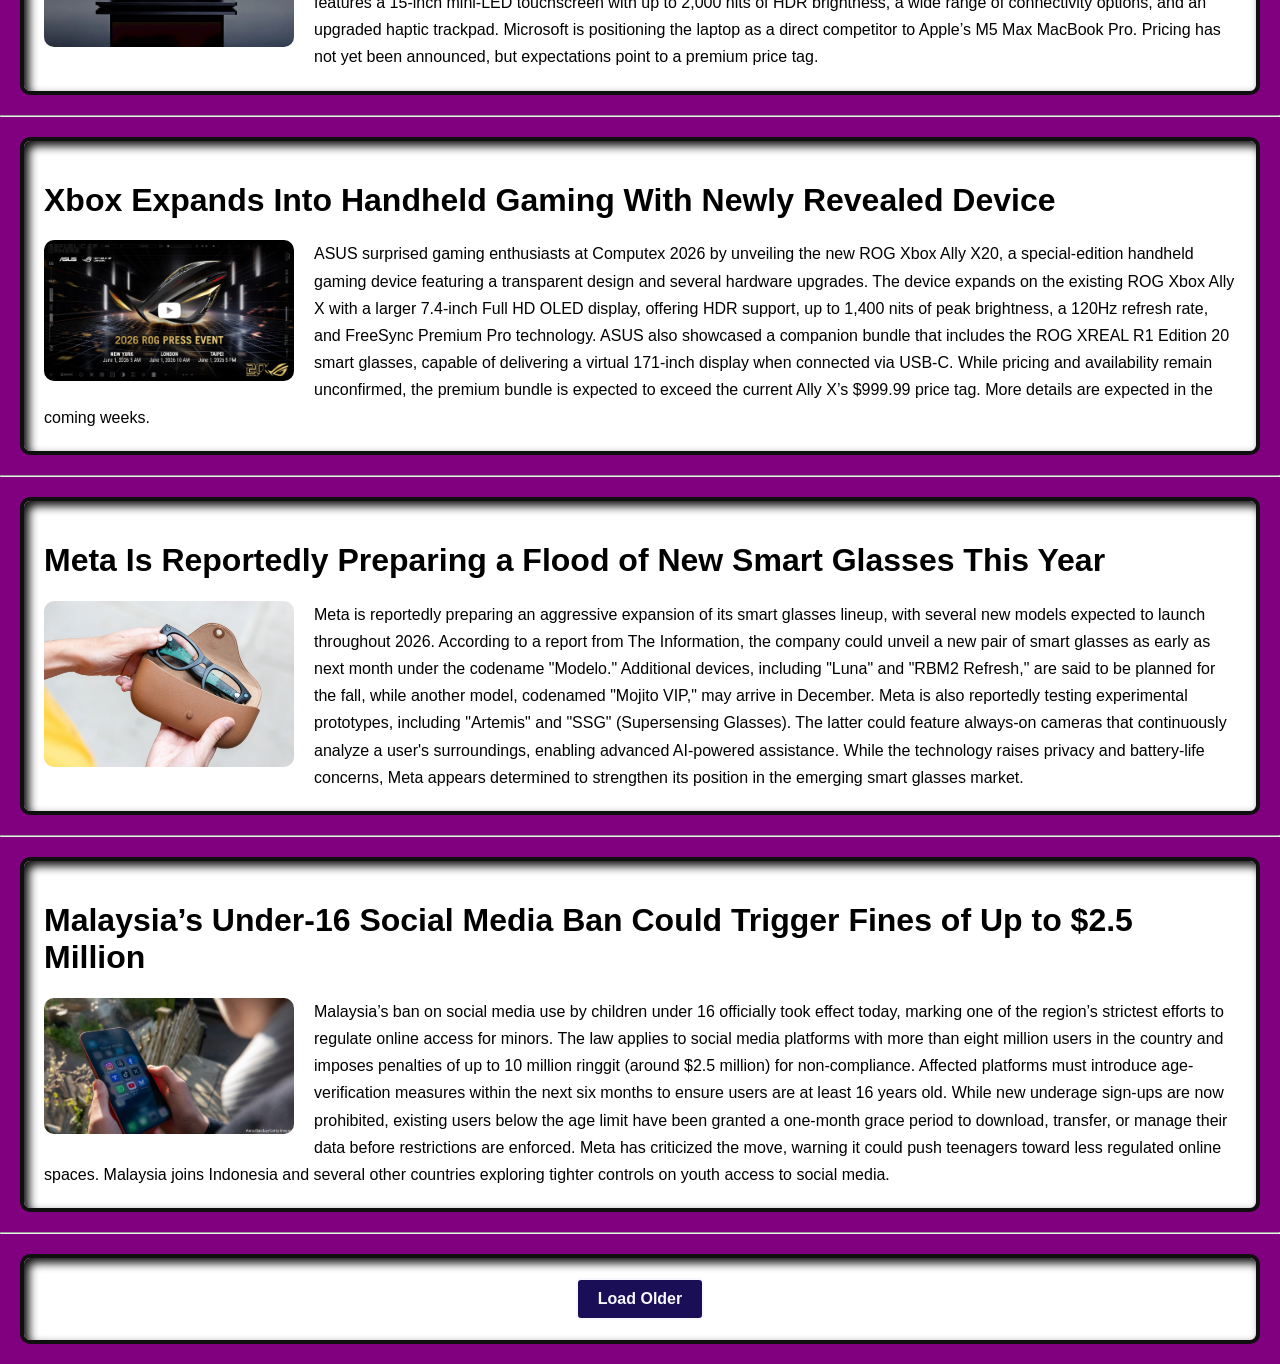
==== commit 7db1399c: "Website Update: 02-06-2026" ====
--- a/index.html
+++ b/index.html
@@ -37,6 +37,78 @@
     </nav>
     <hr>
     <div>
+        <h1 class="t">Asus Introduces a First-of-Its-Kind OLED Esports Monitor and Color ePaper Screen</h1>
+        <img src="Techie Thought/Asus-mon.png" alt="logo" style="float: left; margin-right: 20px; width: 250px; height: auto;">
+        <p class="p"> Asus has unveiled two innovative displays that highlight the evolving future of monitor technology. Leading the announcements is the ROG Strix OLED XG259QWPG Ace, which the company claims is the world’s first OLED monitor designed specifically for esports. The 24.5-inch display features a 540Hz refresh rate, combining ultra-fast performance with the rich colors and deep contrast of OLED technology.
+
+Alongside it, Asus introduced the ZenScreen Color ePaper MP13UC, a 13.3-inch portable display aimed at productivity and reading. Using color ePaper technology, the screen offers reduced eye strain, minimal blue light exposure, and touchscreen functionality.
+
+The two products target vastly different audiences but showcase Asus’ push beyond traditional LCD displays, balancing high-speed gaming performance with comfortable long-term viewing experiences.</p>
+    </div>
+    <hr>
+    <div>
+        <h1 class="t">Asus Equips New ProArt P16 and P14 Laptops With Nvidia’s Powerful RTX Spark Platform</h1>
+        <img src="Techie Thought/Asus-Lap.png" alt="logo" style="float: left; margin-right: 20px; width: 250px; height: auto;">
+        <p class="p"> Asus has unveiled its latest ProArt P16 and ProArt P14 laptops, targeting creators and professionals who need powerful AI capabilities in a portable form factor. The new devices are powered by Nvidia’s RTX Spark platform, which combines a 20-core Grace CPU with a Blackwell-based RTX GPU to deliver workstation-level performance for demanding creative and AI workloads.
+
+According to Asus, the laptops can handle large 3D projects, high-resolution video editing, local AI content generation, and advanced language models without relying on cloud computing. Despite the performance boost, both models are thinner and lighter than their predecessors.
+
+The ProArt P16 features a high-refresh-rate OLED display, while the P14 offers a more compact design. Asus is also integrating AI-focused tools to streamline creative workflows and boost productivity.
+</p>
+    </div>
+    <hr>
+    <div>
+        <h1 class="t">PlayStation’s New Fight Stick and Gaming Monitor Get August Release Date</h1>
+        <img src="Techie Thought/ps-mon-con.png" alt="logo" style="float: left; margin-right: 20px; width: 250px; height: auto;">
+        <p class="p"> Sony has announced release dates for two new PlayStation accessories ahead of its latest State of Play presentation. The FlexStrike wireless fight stick for PS5 and PC will launch on August 6 for $200, with pre-orders opening on June 12. The controller arrives alongside Marvel Tōkon: Fighting Souls and includes a carrying case. PC compatibility will be expanded after launch through future updates.
+
+Sony also confirmed that its new 27-inch gaming monitor will launch on August 27 in the US and Japan for $350. The QHD IPS display supports variable refresh rates, up to 120Hz on PS5 and PS5 Pro, and up to 240Hz on PC and Mac. Pre-orders begin June 5. Sony's Pulse Elevate wireless speakers are also scheduled to launch later this year.
+</p>
+    </div>
+    <hr>
+    <div>
+        <h1 class="t">Microsoft’s New Surface Laptop Ultra Is Built to Compete With the M5 Max MacBook Pro</h1>
+        <img src="Techie Thought/ms-surface-new.png" alt="logo" style="float: left; margin-right: 20px; width: 250px; height: auto;">
+        <p class="p"> Microsoft has unveiled the Surface Laptop Ultra, its most powerful Surface device to date, with a launch planned for this fall. The high-performance laptop is powered by Nvidia’s newly announced RTX Spark platform, combining a 20-core ARM CPU, a Blackwell-based GPU with 6,144 CUDA cores, and up to 128GB of unified memory.
+
+Designed for creators, developers, and AI enthusiasts, the Surface Laptop Ultra can reportedly run AI models with up to 120 billion parameters locally. The device also features a 15-inch mini-LED touchscreen with up to 2,000 nits of HDR brightness, a wide range of connectivity options, and an upgraded haptic trackpad.
+
+Microsoft is positioning the laptop as a direct competitor to Apple’s M5 Max MacBook Pro. Pricing has not yet been announced, but expectations point to a premium price tag.
+</p>
+    </div>
+    <hr>
+    <div>
+        <h1 class="t">Xbox Expands Into Handheld Gaming With Newly Revealed Device</h1>
+        <img src="Techie Thought/xbox-hh.png" alt="logo" style="float: left; margin-right: 20px; width: 250px; height: auto;">
+        <p class="p">ASUS surprised gaming enthusiasts at Computex 2026 by unveiling the new ROG Xbox Ally X20, a special-edition handheld gaming device featuring a transparent design and several hardware upgrades. The device expands on the existing ROG Xbox Ally X with a larger 7.4-inch Full HD OLED display, offering HDR support, up to 1,400 nits of peak brightness, a 120Hz refresh rate, and FreeSync Premium Pro technology.
+
+ASUS also showcased a companion bundle that includes the ROG XREAL R1 Edition 20 smart glasses, capable of delivering a virtual 171-inch display when connected via USB-C. While pricing and availability remain unconfirmed, the premium bundle is expected to exceed the current Ally X’s $999.99 price tag. More details are expected in the coming weeks.</p>
+    </div>
+    <hr>
+    <div>
+        <h1 class="t">Meta Is Reportedly Preparing a Flood of New Smart Glasses This Year</h1>
+        <img src="Techie Thought/meta-sg.png" alt="logo" style="float: left; margin-right: 20px; width: 250px; height: auto;">
+        <p class="p">Meta is reportedly preparing an aggressive expansion of its smart glasses lineup, with several new models expected to launch throughout 2026. According to a report from The Information, the company could unveil a new pair of smart glasses as early as next month under the codename "Modelo." Additional devices, including "Luna" and "RBM2 Refresh," are said to be planned for the fall, while another model, codenamed "Mojito VIP," may arrive in December.
+
+Meta is also reportedly testing experimental prototypes, including "Artemis" and "SSG" (Supersensing Glasses). The latter could feature always-on cameras that continuously analyze a user's surroundings, enabling advanced AI-powered assistance. While the technology raises privacy and battery-life concerns, Meta appears determined to strengthen its position in the emerging smart glasses market.</p>
+    </div>
+    <hr>
+    <div>
+        <h1 class="t">Malaysia’s Under-16 Social Media Ban Could Trigger Fines of Up to $2.5 Million</h1>
+        <img src="Techie Thought/sm-16.png" alt="logo" style="float: left; margin-right: 20px; width: 250px; height: auto;">
+        <p class="p"> Malaysia’s ban on social media use by children under 16 officially took effect today, marking one of the region’s strictest efforts to regulate online access for minors. The law applies to social media platforms with more than eight million users in the country and imposes penalties of up to 10 million ringgit (around $2.5 million) for non-compliance.
+
+Affected platforms must introduce age-verification measures within the next six months to ensure users are at least 16 years old. While new underage sign-ups are now prohibited, existing users below the age limit have been granted a one-month grace period to download, transfer, or manage their data before restrictions are enforced.
+
+Meta has criticized the move, warning it could push teenagers toward less regulated online spaces. Malaysia joins Indonesia and several other countries exploring tighter controls on youth access to social media.</p>
+    </div>
+    <hr>
+    <div class="more-button-container">
+        <button class="more-btn" onclick="toggleMore()">Load Older</button>
+    </div>
+    <div class="hidden-content" id="hiddenContent">
+    <hr>
+    <div>
         <h1 class="t">MSI grabs attention at Computex with its innovative Triple Mode OLED display.</h1>
         <img src="Techie Thought/msi-mon.png" alt="logo" style="float: left; margin-right: 20px; width: 250px; height: auto;">
         <p class="p">MSI has unveiled the MPG OLED 322URDX36 ahead of Computex 2026, introducing what it claims is the world’s first Triple Mode gaming monitor. The 32-inch QD-OLED display offers three selectable resolution and refresh rate combinations: 4K at 360Hz, 2K at 520Hz, and Full HD at 680Hz, giving gamers greater flexibility than existing dual-mode monitors. Built on Samsung’s fifth-generation QD-OLED panel technology, the monitor delivers up to 1,500 nits of peak HDR brightness and features MSI’s DarkArmor Film to enhance black levels. Connectivity includes DisplayPort 2.1a with UHBR20 support and USB-C with 98W power delivery. MSI is expected to showcase the monitor at Computex 2026, with pricing and availability details yet to be announced.</p>
@@ -112,11 +184,6 @@
 
 The move mirrors China's super app model, where services ranging from shopping and travel to finance operate within a single platform. TikTok Shop has been a key driver of this transformation, rapidly growing into a major e-commerce player. By integrating travel, commerce, entertainment, and financial services, TikTok is positioning itself as a one-stop digital ecosystem and a growing rival to platforms such as Google, Amazon, and Netflix.</p>
     </div>
-           <hr>
-    <div class="more-button-container">
-        <button class="more-btn" onclick="toggleMore()">Load Older</button>
-    </div>
-    <div class="hidden-content" id="hiddenContent">
     <hr>
     <div>
         <h1 class="t">Microsoft Redesigns Copilot to Make AI Feel More Natural at Work</h1>
